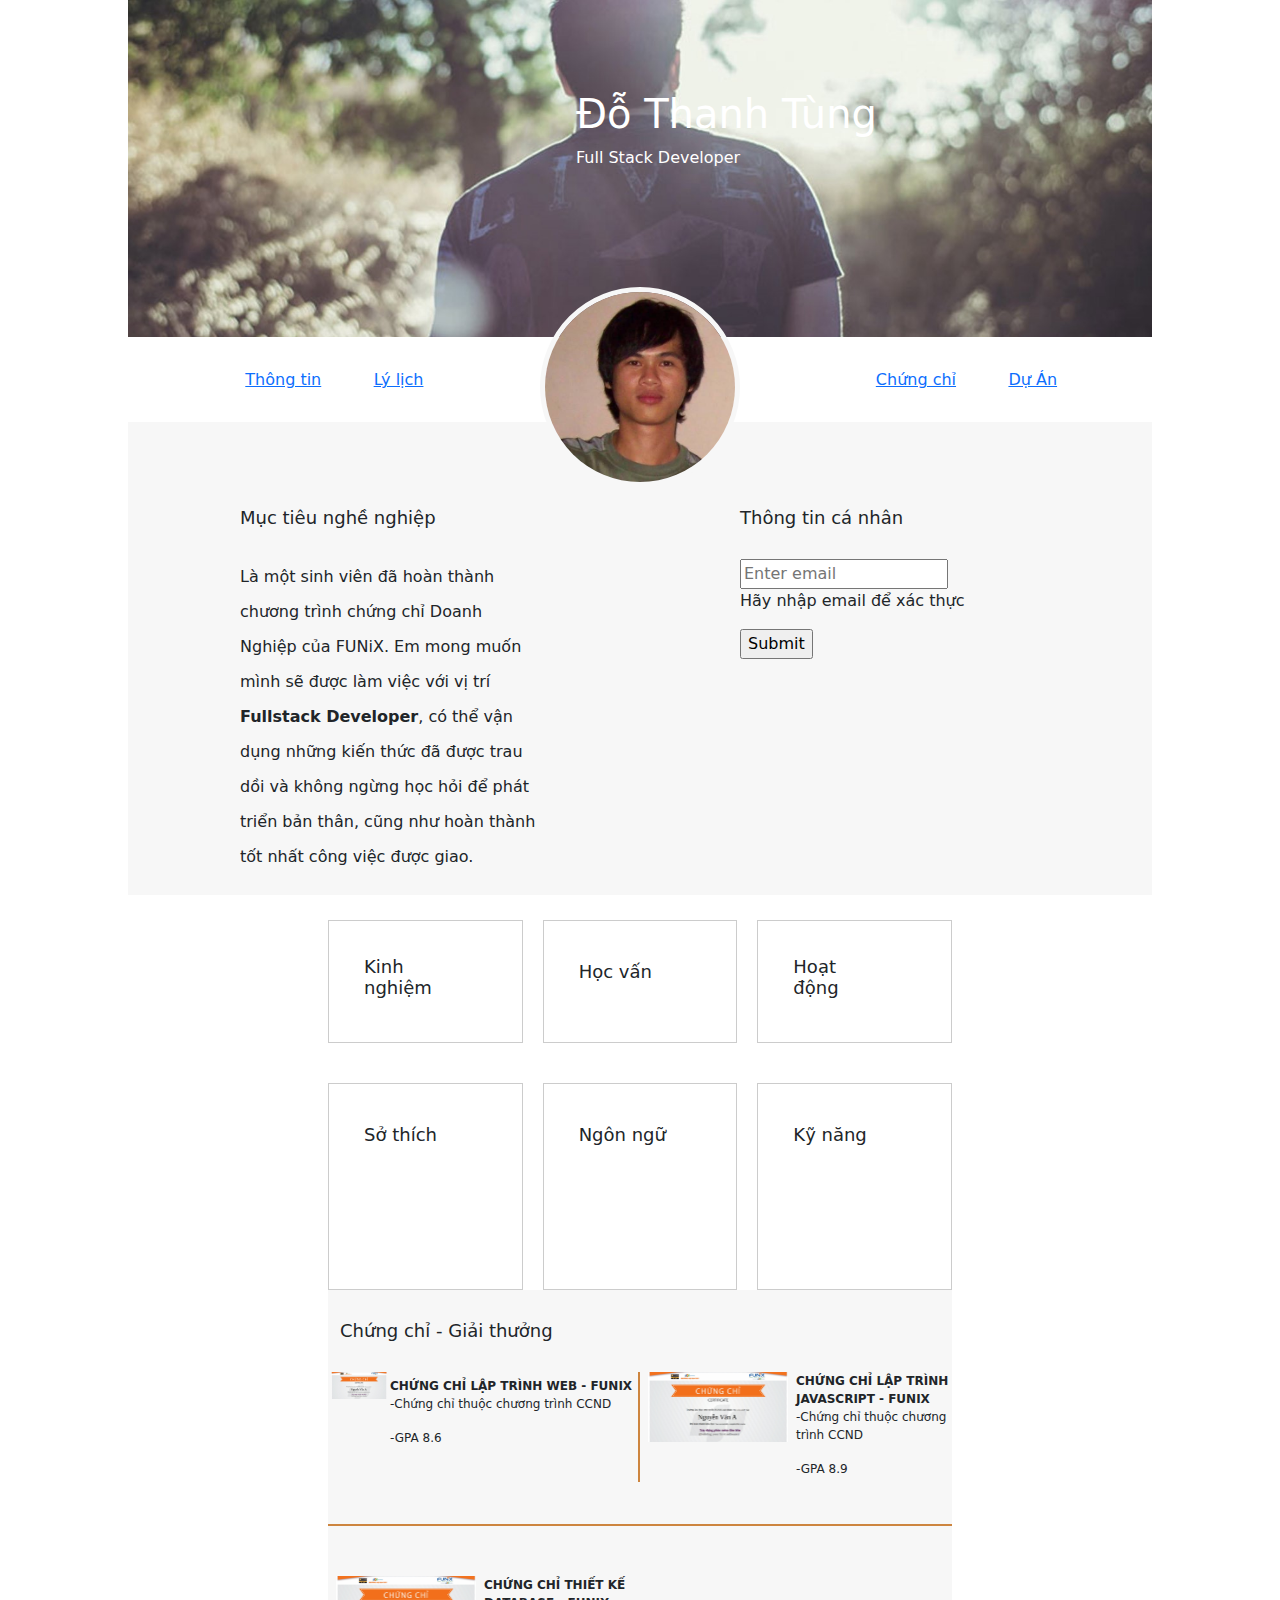
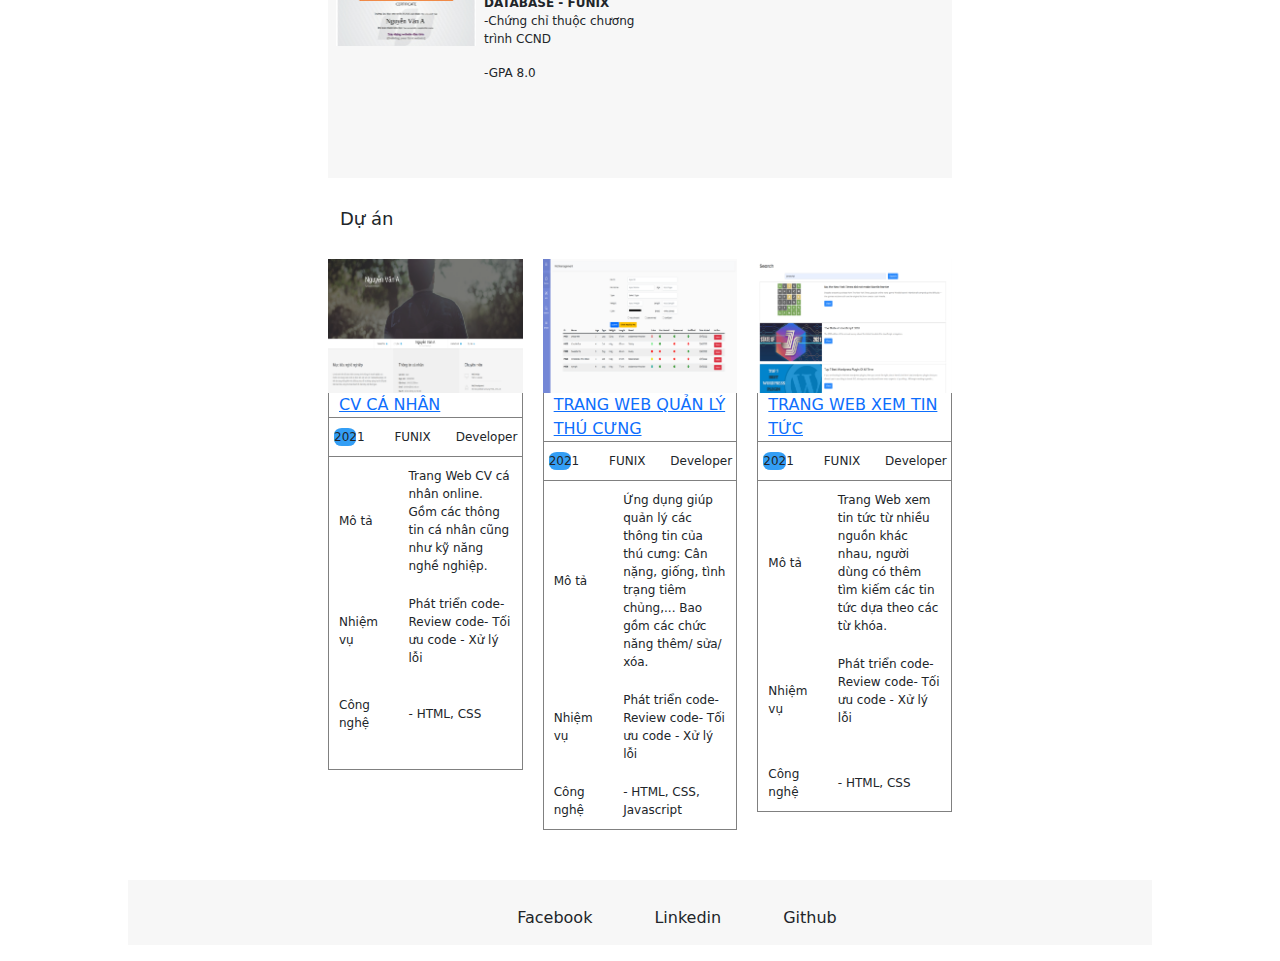
==== index.html @ 3486d6b4 "Add files via upload" ====
<!DOCTYPE html>
<html lang="en">
  <head>
    <meta charset="UTF-8" />
    <meta http-equiv="X-UA-Compatible" content="IE=edge" />
    <meta name="viewport" content="width=device-width, initial-scale=1.0" />
    <link rel="stylesheet" href="./css/laptop.css" />
    <link rel="stylesheet" href="./css/tablet.css" />
    <link rel="stylesheet" href="./css/mobile.css" />
    <link rel="stylesheet" href="./css/font.css" />
    <link
      href="https://cdn.jsdelivr.net/npm/bootstrap@5.3.3/dist/css/bootstrap.min.css"
      rel="stylesheet"
    />
    <script src="https://cdn.jsdelivr.net/npm/bootstrap@5.3.3/dist/js/bootstrap.bundle.min.js"></script>
    <style>
      .hidden {
        display: none;
      }
    </style>
    <title>Assignment 02</title>
  </head>
  <body>
    <div class="mainDiv">
      <div id="banner">
        <img class="bannerImgCls" src="images/banner.jpg" alt="Banner" />
        <div class="bannerInfo">
          <h1>Đỗ Thanh Tùng</h1>
          <span>Full Stack Developer</span>
        </div>
      </div>
      <!-- Nav bar -->
      <section id="nav-bar">
        <nav class="container">
          <a href="#"><i class="icon-user"></i>Thông tin</a>
          <div class="start">
            <a href="#"><i class="icon-doc-text-inv"></i>Lý lịch</a>
          </div>
          <img class="avatar" src="images/myPic.JPG" alt="avarta" />
          <a href="#"><i class="icon-mail-alt"></i>Chứng chỉ</a>
          <a href="#"><i class="icon-star-1"></i>Dự Án</a>
        </nav>
      </section>
      <!-- CV -->
      <section id="about" class="bg-grey">
        <div class="container">
          <div id="target">
            <h1 class="section-title">Mục tiêu nghề nghiệp</h1>
            <p>
              Là một sinh viên đã hoàn thành chương trình chứng chỉ Doanh Nghiệp
              của FUNiX. Em mong muốn mình sẽ được làm việc với vị trí
              <b>Fullstack Developer</b>, có thể vận dụng những kiến thức đã
              được trau dồi và không ngừng học hỏi để phát triển bản thân, cũng
              như hoàn thành tốt nhất công việc được giao.
            </p>
          </div>
          <div id="personal-info">
            <h1 class="section-title">Thông tin cá nhân</h1>
            <div id=" inputEmail">
              <input type="text" placeholder="Enter email" id="emailInp" />
              <p id="labelP">Hãy nhập email để xác thực</p>
              <input type="button" value="Submit" id="submitBtn" />
            </div>
            <div id="displayInfo" class="hidden">
              <ul
                class="mt-40 info"
                style="list-style-type: none; margin-left: -35px"
              >
                <li><span>Giới tính</span> : Nam</li>
                <li><span>Ngày sinh</span> : 24/10/1988</li>
                <li><span>Điện thoại</span> : (+81) 08025515402</li>
                <li><span>Email</span> : tungdtfx30582@funix.edu.vn</li>
                <li>
                  <span>Địa chỉ</span> : Osaka Moriguchishi Kajimachi 1Choume
                </li>
                <li><span>Website</span> : https://abc.tech</li>
              </ul>
              <div style="margin: 30px 0; color: rgb(0, 225, 255)">
                <i class="icon-twitter"></i><i class="icon-facebook"></i
                ><i class="icon-gplus"></i><i class="icon-linkedin"></i>
              </div>
            </div>
          </div>
        </div>
      </section>

      <section id="job-info" style="margin-top: 5px">
        <div class="container-jobInfo">
          <!-- Kinh Nghiệm -->
          <div id="keiken" style="margin-top: 20px">
            <div class="jobInfoTl">
              <div class="jobInfoTl_moji">
                <h1 style="font-size: 18px">Kinh nghiệm</h1>
              </div>
              <div class="jobInfoTl_gazou">
                <i class="ic-toolbox" style="zoom: 250%"></i>
              </div>
            </div>
            <div style="margin: 30px" id="keikenInfo" class="hidden">
              <strong>Công ty Y</strong>
              <div>
                <p style="display: inline">05/2022</p>
                <div id="genzai">Hiện tại</div>
              </div>
              <div class="infoContent">
                - Full Stack Developer<br />
                - Xây dựng , phát triển website dựa trên thiết kế và yêu cầu dã
                có.<br />
                - Phân tích và thiết kế Database, sử dụng các hệ quản trị
                CSDL<br />
              </div>
              <div class="infoContent">
                <strong>Công ty X</strong>
                <p>05/2022 - 04/2022</p>
                <div class="infoContent">
                  Web Designer <br />
                  - Thiết kế Website dự trên yêu cầu của khách hàng.<br />
                  - Sử dụng cá công cụ: Figma, Canva, PTS.
                </div>
              </div>
            </div>
            <div class="btnViewMore hidden" id="keibtnView">
              <button class="btn-warning">
                <svg width="16" height="16" xmlns="http://www.w3.org/2000/svg">
                  <rect
                    width="16"
                    height="16"
                    fill="currentColor"
                    fill-opacity="50%"
                  />
                </svg>
                View More
              </button>
            </div>
          </div>

          <!-- Học Vấn -->
          <div id="gakureki" style="margin-top: 20px">
            <div class="jobInfoTl">
              <div class="jobInfoTl_moji">
                <h1 style="font-size: 18px">Học vấn</h1>
              </div>
              <div class="jobInfoTl_gazou">
                <i class="ic-pencil" style="zoom: 250%"></i>
              </div>
            </div>
            <div style="margin: 30px" id="gakurekiInfo" class="hidden">
              <strong>FUNIX</strong>
              <p>06/2021 - 05/2022</p>
              <div class="infoContent">
                - Tốt nghiệp chứng chỉ doanh nghiệp nhánh Fullstack.<br />
                - GPA 9/10.<br />
              </div>
              <div class="infoContent">
                <strong>Cử nhân- ĐH FPT</strong>
                <p>08/2016 - 07/2019</p>
                <div class="infoContent">
                  - Chuyên ngành kỹ thuật phần mềm.<br />
                  - GPA 3.2/4.
                </div>
              </div>
              <div class="infoContent">
                <strong>Đại học Hà Nội</strong>
                <p>08/2016 - 02/2018</p>
                <div class="infoContent">
                  - Hệ từ xa, Chuyên ngành Ngôn ngữ Nhật.<br />
                  - GPA 2.8/4.
                </div>
              </div>
            </div>
            <div class="btnViewMore hidden" id="gakubtnView">
              <button class="btn-warning">
                <svg width="16" height="16" xmlns="http://www.w3.org/2000/svg">
                  <rect
                    width="16"
                    height="16"
                    fill="currentColor"
                    fill-opacity="50%"
                  />
                </svg>
                View More
              </button>
            </div>
          </div>
          <!-- Hoạt động -->
          <div id="katsudou" style="margin-top: 20px">
            <div class="jobInfoTl">
              <div class="jobInfoTl_moji">
                <h1 style="font-size: 18px">Hoạt động</h1>
              </div>
              <div class="jobInfoTl_gazou">
                <i class="ic-toolbox" style="zoom: 250%"></i>
              </div>
            </div>
            <div style="margin: 30px" id="katsudouInfo" class="hidden">
              <strong>FPT Edu Hackathon 2019</strong>
              <p>03/2019 - 05/2019</p>
              <div class="infoContent">
                - Giải 3 bảng A.<br />
                - Đề tài: Trang web về phân loại rác thải.<br />
              </div>
              <div class="infoContent">
                <strong>Câu lạc bộ Z</strong>
                <p>08/2018 - 08/2019</p>
                <div class="infoContent">- Trưởng ban chuyên môn.<br /></div>
              </div>
              <div class="infoContent">
                <strong>Câu lạc bộ Z</strong>
                <p>08/2016</p>
                <div class="infoContent">
                  - Hỗ trợ tổ chức tuần lễ văn hóa Việt Nam- Nhật Bản.<br />
                </div>
              </div>
            </div>
            <div class="btnViewMore hidden" id="katsubtnView">
              <button class="btn-warning">
                <svg width="16" height="16" xmlns="http://www.w3.org/2000/svg">
                  <rect
                    width="16"
                    height="16"
                    fill="currentColor"
                    fill-opacity="50%"
                  />
                </svg>
                View More
              </button>
            </div>
          </div>
          <!-- Sở thích -->
          <div id="shuumi" style="margin-top: 20px">
            <div class="jobInfoTl">
              <div class="jobInfoTl_moji">
                <h1 style="font-size: 18px">Sở thích</h1>
              </div>
              <div class="jobInfoTl_gazou">
                <i class="ic-telescope" style="zoom: 250%"></i>
              </div>
            </div>
            <div id="shumiInfo" class="hidden">
              <div class="shuumiIcon">
                <i class="ic-megaphone"></i>
                <i class="ic-strategy"></i>
                <i class="ic-hotairballoon"></i>
                <i class="ic-basket"></i>
                <span>Âm nhạc</span>
                <span>Du lịch</span>
                <span>Chơi game</span>
                <span>Nấu ăn</span>
              </div>
              <div id="shuumiIconBT">
                <i class="ic-megaphone col-sm-4"><span>Âm nhạc</span></i>
                <i class="ic-strategy col-sm-4"><span>Du lịch</span></i>
                <i class="ic-hotairballoon col-sm-4"><span>Chơi game</span></i>
                <i class="ic-basket col-sm-4"><span>Nấu ăn</span></i>
              </div>
            </div>
            <div class="btnViewMore hidden" id="shumibtnView">
              <button class="btn-warning">
                <svg width="16" height="16" xmlns="http://www.w3.org/2000/svg">
                  <rect
                    width="16"
                    height="16"
                    fill="currentColor"
                    fill-opacity="50%"
                  />
                </svg>
                View More
              </button>
            </div>
          </div>
          <div id="gengo" style="margin-top: 20px">
            <div class="jobInfoTl">
              <div class="jobInfoTl_moji">
                <h1 style="font-size: 18px">Ngôn ngữ</h1>
              </div>
              <div class="jobInfoTl_gazou">
                <i class="ic-mic" style="zoom: 250%"></i>
              </div>
            </div>
            <div id="gengoInfo" class="hidden">
              <div class="kinouInfo">
                <p style="padding-left: 10px">Tiếng Anh- IELTS7.0</p>
                <div class="detail-Info">
                  <div></div>
                  <div></div>
                  <div style="border-color: gray"></div>
                </div>
              </div>
              <div class="kinouInfo">
                <p style="padding-left: 10px">Tiếng Nhật- JLPT N4</p>
                <div class="detail-Info">
                  <div></div>
                  <div style="border-color: gray"></div>
                  <div style="border-color: gray"></div>
                </div>
              </div>
            </div>
            <div class="btnViewMore hidden" id="gengobtnView">
              <button class="btn-warning">
                <svg width="16" height="16" xmlns="http://www.w3.org/2000/svg">
                  <rect
                    width="16"
                    height="16"
                    fill="currentColor"
                    fill-opacity="50%"
                  />
                </svg>
                View More
              </button>
            </div>
          </div>
          <div id="shugi" style="margin-top: 20px; padding-bottom: 100px">
            <div class="jobInfoTl">
              <div class="jobInfoTl_moji">
                <h1 style="font-size: 18px">Kỹ năng</h1>
              </div>
              <div class="jobInfoTl_gazou">
                <i class="ic-tools-2" style="zoom: 250%"></i>
              </div>
            </div>
            <div id="shugiInfo" class="hidden">
              <div class="kinouInfo">
                <p style="padding-left: 10px">HTML/CSS: Fundametal</p>
                <div class="detail-Info">
                  <div></div>
                  <div style="border-color: gray"></div>
                  <div style="border-color: gray"></div>
                </div>
              </div>
              <div class="kinouInfo">
                <p style="padding-left: 10px">Javascript: Intermediate</p>
                <div class="detail-Info">
                  <div></div>
                  <div></div>
                  <div style="border-color: gray"></div>
                </div>
              </div>
              <div class="kinouInfo">
                <p style="padding-left: 10px">NoteJS: Fundametal</p>
                <div class="detail-Info">
                  <div></div>
                  <div></div>
                  <div style="border-color: gray"></div>
                </div>
              </div>
              <div class="kinouInfo">
                <p style="padding-left: 10px">Bootstrap 5: Fundametal</p>
                <div class="detail-Info">
                  <div></div>
                  <div style="border-color: gray"></div>
                  <div style="border-color: gray"></div>
                </div>
              </div>
            </div>
            <div class="btnViewMore hidden" id="shugibtnView">
              <button class="btn-warning">
                <svg width="16" height="16" xmlns="http://www.w3.org/2000/svg">
                  <rect
                    width="16"
                    height="16"
                    fill="currentColor"
                    fill-opacity="50%"
                  />
                </svg>
                View More
              </button>
            </div>
          </div>
        </div>
      </section>
      <!-- Chứng chỉ- Giải thưởng -->
      <section id="certificate" class="bg-grey">
        <div class="container">
          <h1 class="section-title">Chứng chỉ - Giải thưởng</h1>
          <div></div>
        </div>
        <div class="row" id="cerContainerBT">
          <div class="detailCer col-sm-12">
            <img
              src="images/Cert_DBI.png"
              alt="Cert_DBI"
              width="90%"
              class="imgR"
            />
            <div id="rLine">
              <div class="rLineDetail">
                <strong style="word-wrap: none"
                  >CHỨNG CHỈ LẬP TRÌNH WEB - FUNIX</strong
                >
                <p>-Chứng chỉ thuộc chương trình CCND</p>
                <p>-GPA 8.6</p>
              </div>
            </div>
          </div>
          <div class="detailCer col-sm-12" style="border-right: none">
            <img src="images/Cert_PRF.png" alt="Cert_DBI" width="90%" />
            <div>
              <strong>CHỨNG CHỈ LẬP TRÌNH JAVASCRIPT - FUNIX</strong>
              <p>-Chứng chỉ thuộc chương trình CCND</p>
              <p>-GPA 8.9</p>
            </div>
          </div>
          <div
            class="detailCer col-sm-12"
            style="border-bottom: none; border-right: none"
          >
            <img src="images/Cert_WEB.png" alt="Cert_DBI" width="90%" />
            <div style="border-bottom: none; border-right: none">
              <strong>CHỨNG CHỈ THIẾT KẾ DATABASE - FUNIX</strong>
              <p>-Chứng chỉ thuộc chương trình CCND</p>
              <p>-GPA 8.0</p>
            </div>
          </div>
        </div>
        <div class="cerContainer">
          <div class="detailCer">
            <img
              src="images/Cert_DBI.png"
              alt="Cert_DBI"
              width="90%"
              class="imgR"
            />
            <div id="rLine">
              <div class="rLineDetail">
                <strong style="word-wrap: none"
                  >CHỨNG CHỈ LẬP TRÌNH WEB - FUNIX</strong
                >
                <p>-Chứng chỉ thuộc chương trình CCND</p>
                <p>-GPA 8.6</p>
              </div>
            </div>
          </div>
          <div class="detailCer" style="border-right: none">
            <img src="images/Cert_PRF.png" alt="Cert_DBI" width="90%" />
            <div>
              <strong>CHỨNG CHỈ LẬP TRÌNH JAVASCRIPT - FUNIX</strong>
              <p>-Chứng chỉ thuộc chương trình CCND</p>
              <p>-GPA 8.9</p>
            </div>
          </div>
          <div
            class="detailCer"
            style="border-bottom: none; border-right: none"
          >
            <img src="images/Cert_WEB.png" alt="Cert_DBI" width="90%" />
            <div>
              <strong>CHỨNG CHỈ THIẾT KẾ DATABASE - FUNIX</strong>
              <p>-Chứng chỉ thuộc chương trình CCND</p>
              <p>-GPA 8.0</p>
            </div>
          </div>
        </div>
      </section>
      <!-- Dự án -->
      <section id="project">
        <div class="container">
          <h1 class="section-title">Dự án</h1>
          <div></div>
          <div></div>
        </div>

        <div class="proContainer">
          <!-- <div><img src="images/project_1.png" width="100%" /></div>
          <div><img src="images/project_2.png" width="100%" /></div>
          <div><img src="images/project_3.png" width="100%" /></div> -->
          <div>
            <a href="/digital-cv.html"
              ><img src="images/project_1.png" width="100%"
            /></a>
          </div>
          <div>
            <a href="/digital-cv.html"
              ><img src="images/project_2.png" width="100%"
            /></a>
          </div>
          <div>
            <a href="/digital-cv.html"
              ><img src="images/project_3.png" width="100%"
            /></a>
          </div>
          <div>
            <!-- <div class="proConTitle">CV CÁ NHÂN</div> -->
            <div class="proConTitle">
              <a href="/digital-cv.html">CV CÁ NHÂN</a>
            </div>
            <div class="proContent">
              <div id="shousai">2021</div>
              <div>
                <i class="icon-user-1"></i>
                FUNIX
              </div>
              <div>
                <i class="icon-lamp"></i>
                Developer
              </div>
            </div>
            <table id="cvInfo">
              <tr>
                <td style="width: 70px">Mô tả</td>
                <td>
                  Trang Web CV cá nhân online. Gồm các thông tin cá nhân cũng
                  như kỹ năng nghề nghiệp.
                </td>
              </tr>
              <tr>
                <td>Nhiệm vụ</td>
                <td>Phát triển code- Review code- Tối ưu code - Xử lý lỗi</td>
              </tr>
              <tr>
                <td>Công nghệ<br />&nbsp</td>
                <td>
                  &nbsp&nbsp&nbsp<br />
                  - HTML, CSS<br />&nbsp&nbsp&nbsp<br />&nbsp&nbsp&nbsp
                </td>
              </tr>
            </table>
          </div>
          <div>
            <!-- <div class="proConTitle">TRANG WEB QUẢN LÝ THÚ CƯNG</div> -->
            <div class="proConTitle">
              <a href="/digital-cv.html">TRANG WEB QUẢN LÝ THÚ CƯNG</a>
            </div>
            <div class="proContent">
              <div id="shousai">2021</div>
              <div>
                <i class="icon-user-1"></i>
                FUNIX
              </div>
              <div>
                <i class="icon-lamp"></i>
                Developer
              </div>
            </div>
            <table id="cvInfo">
              <tr>
                <td style="width: 70px">Mô tả</td>
                <td>
                  Ứng dụng giúp quản lý các thông tin của thú cưng: Cân nặng,
                  giống, tình trạng tiêm chủng,... Bao gồm các chức năng thêm/
                  sửa/ xóa.
                </td>
              </tr>
              <tr>
                <td>Nhiệm vụ</td>
                <td>Phát triển code- Review code- Tối ưu code - Xử lý lỗi</td>
              </tr>
              <tr>
                <td>Công nghệ</td>
                <td>- HTML, CSS, Javascript</td>
              </tr>
            </table>
          </div>
          <div>
            <!-- <div class="proConTitle">TRANG WEB XEM TIN TỨC</div> -->
            <div class="proConTitle">
              <a href="/digital-cv.html">TRANG WEB XEM TIN TỨC</a>
            </div>
            <div class="proContent">
              <div id="shousai">2021</div>
              <div>
                <i class="icon-user-1"></i>
                FUNIX
              </div>
              <div>
                <i class="icon-lamp"></i>
                Developer
              </div>
            </div>
            <table id="cvInfo">
              <tr>
                <td style="width: 70px">Mô tả</td>
                <td>
                  Trang Web xem tin tức từ nhiều nguồn khác nhau, người dùng có
                  thêm tìm kiếm các tin tức dựa theo các từ khóa.
                </td>
              </tr>
              <tr>
                <td>Nhiệm vụ</td>
                <td>
                  Phát triển code- Review code- Tối ưu code - Xử lý lỗi<br />&nbsp&nbsp&nbsp
                </td>
              </tr>
              <tr>
                <td>Công nghệ</td>
                <td>- HTML, CSS</td>
              </tr>
            </table>
          </div>
        </div>
      </section>
      <!-- Footer -->
      <section id="footer" class="bg-grey">
        <div class="container">
          <ul>
            <li><i class="icon-facebook-circled"></i>Facebook</li>
            <li><i class="icon-linkedin-circled"></i>Linkedin</li>
            <li><i class="icon-github-circled"></i>Github</li>
          </ul>
        </div>
      </section>
    </div>
    <script src="js/myScript.js"></script>
  </body>
</html>
---- css/laptop.css ----
@media only screen and (min-width: 992px) {
  * {
    margin: 0px;
  }
  .mainDiv {
    margin-left: auto;
    margin-right: auto;
    width: 80%;
  }
  .bg-grey {
    background: #f7f7f7;
  }
  /* Nav bar */
  #nav-bar .container {
    display: flex;
    align-content: center;
    justify-content: center;
    gap: 30px;
    position: relative;
    padding: 30px 10px;
    line-height: 25px;
  }
  .start {
    padding-right: 400px;
  }
  .avatar {
    display: "";
    width: 200px;
    height: 200px;
    border: 5px solid #f7f7f7;
    border-radius: 50%;
    position: absolute;
    margin: 10px;
    top: -60px;
  }
  /* Banner */
  .bannerImgCls {
    position: relative;
    display: block;
    margin-left: auto;
    margin-right: auto;
    width: 100%;
  }
  .bannerInfo {
    position: absolute;
    top: 10%;
    left: 45%;
    color: white;
  }
  /* CV */
  #about .container {
    display: grid;
    grid-template-columns: 50% 50%;
  }
  #target,
  #personal-info {
    margin: 5px 100px;
    padding-top: 50px;
  }
  .section-title {
    margin: 30px 0;
    font-size: 18px;
  }
  #target > p {
    line-height: 35px;
    text-wrap: auto;
  }
  #personal-info > ul > li > span {
    font-weight: bold;
  }
  #personal-info > ul > li {
    margin-bottom: 5px;
  }
  #job-info,
  #certificate,
  #project {
    margin: 0 200px;
  }
  /* job-info */
  .container-jobInfo {
    display: grid;
    grid-template-columns: repeat(3, 1fr);
    gap: 20px;
    justify-content: center;
  }
  .container-jobInfo > div {
    height: auto;
    border: 0.1px solid rgb(204, 204, 204);
    padding: 5px;
  }
  #genzai {
    display: inline-block;
    background-color: rgb(51, 158, 245);
    border-radius: 15%;
    margin-left: 20px;
    padding: 0 5px;
    border-color: white;
  }
  /* Học Vấn */
  .jobInfoTl {
    margin: 30px;
    display: grid;
    grid-template-columns: 75% 25%;
    align-items: center;
  }

  /* Tung-DT */
  .btn-warning {
    border-radius: 35px;
    border: none;
    padding: 5px;
    background-color: yellow;
    /* margin-bottom: 35px; */
  }
  #keiken,
  #gakureki,
  #katsudou,
  #shuumi,
  #gengo,
  #shugi {
    position: relative;
  }
  /* Kinh nghiệm */
  #keiken .btnViewMore,
  #gakureki .btnViewMore,
  #katsudou .btnViewMore,
  #shuumi .btnViewMore,
  #gengo .btnViewMore,
  #shugi .btnViewMore {
    position: absolute;
    top: 80px;
    left: 50px;
  }
  #keiken .btnViewLess,
  #gakureki .btnViewLess,
  #katsudou .btnViewLess,
  #shuumi .btnViewLess,
  #gengo .btnViewLess,
  #shugi .btnViewLess {
    position: absolute;
    top: 80px;
    left: 150px;
  }

  /* Học tập */
  /* #gakureki .btnViewMore {
    position: absolute;
    top: 80px;
    left: 50px;
  }
  #gakureki .btnViewLess {
    position: absolute;
    top: 80px;
    left: 150px;
  } */
  /* Hoạt động */
  /* #katsudou .btnViewMore {
    position: absolute;
    top: 80px;
    left: 50px;
  }
  #katsudou .btnViewLess {
    position: absolute;
    top: 80px;
    left: 150px;
  } */
  /* Sở thích */
  /* #shuumi .btnViewMore {
    position: absolute;
    top: 80px;
    left: 50px;
  }
  #shuumi .btnViewLess {
    position: absolute;
    top: 80px;
    left: 150px;
  } */
  /* Tung-DT */
  .infoContent {
    margin: 10px 0px;
    line-height: 30px;
  }
  /* Sở thích*/
  #shuumiIconBT {
    display: none;
  }
  .shuumiIcon {
    display: grid;
    grid-template-columns: repeat(4, 1fr);
    grid-template-rows: auto auto;
    text-align: center;
    gap: 10px;
    margin: 0 10px;
  }
  .shuumiIcon > i {
    border: 1px solid rgb(10, 172, 194);
    border-radius: 50%;
    padding: 20px;
    font-size: 20px;
  }
  .shuumiIcon > span {
    font-size: 12px;
  }
  .kinouInfo {
    margin: 5px 15px;
  }
  .detail-Info {
    display: grid;
    grid-template-columns: 25% 25% 25%;
  }
  .detail-Info div {
    border: 1px solid rgb(12, 130, 209);
    margin: 20px 5px;
  }
  /* Chứng chỉ- Giải thưởng */
  #cerContainerBT {
    display: none;
  }
  #certificate .container,
  .cerContainer {
    display: grid;
    grid-template-columns: repeat(2, 1fr);
    justify-content: center;
  }
  .detailCer {
    display: grid;

    grid-template-columns: repeat(2, 1fr);
    justify-items: center;

    margin-bottom: 50px;
    padding-bottom: 30px;
    border-bottom: 2px solid peru;
  }
  .detailCer > div {
    font-size: 12px;
  }
  #rLine::before {
    height: 110px;
    display: inline-block;
    width: 250px;
    border-right: 2px solid peru;
    content: "";
    position: relative;
  }
  .rLineDetail {
    margin-top: -110px;
    position: absolute;
  }
  /* Dự án */
  #project {
    margin-bottom: 50px;
  }
  #project .container,
  .proContainer {
    display: grid;

    grid-template-columns: repeat(3, 1fr);
    grid-template-rows: auto auto;
    justify-content: center;
    column-gap: 20px;
  }
  table,
  th,
  td {
    padding: 10px;
    text-align: left;
    border-bottom: 1px solid gray;
  }
  table {
    width: 100%;
    border-collapse: collapse;
    font-size: 12px;
    border-left: 1px solid gray;
    border-right: 1px solid gray;
  }
  #shousai {
    background-color: rgb(51, 158, 245);
    border-radius: 35%;
    text-align: center;
    border-color: white;
    margin: 5px;
    font-size: 12px;
    width: 50%;
  }
  .proConTitle {
    padding-left: 10px;
    border-left: 1px solid gray;
    border-right: 1px solid gray;
  }
  .proContent {
    display: grid;
    grid-template-columns: auto auto auto;
    border: 1px solid gray;
    height: 40px;
    align-items: center;
    font-size: 12px;
  }
  /* Footer */
  #footer .container > ul {
    display: grid;
    grid-template-columns: auto auto auto;
    justify-content: center;
  }
  #footer .container > ul > li {
    margin: 10px;
    list-style-type: none;
  }
  #footer .container > ul > li > i {
    color: rgb(0, 238, 255);
    font-size: 30px;
  }
}
---- css/tablet.css ----
* {
  margin: 0px;
}
@media screen and (max-width: 992px) {
  .mainDiv {
    margin-left: auto;
    margin-right: auto;
    width: 80%;
  }
  .bg-grey {
    background: #f7f7f7;
  }
  /* Nav bar */
  #nav-bar .container {
    display: flex;
    align-content: center;
    justify-content: center;
    gap: 50px;
    position: relative;
    padding: 30px 10px;
    line-height: 25px;
  }
  .avatar {
    display: none;
  }
  /* Banner */
  .bannerImgCls {
    position: relative;
    display: block;
    margin-left: auto;
    margin-right: auto;
    width: 100%;
  }
  .bannerInfo {
    position: absolute;
    top: 8%;
    left: 38%;
    color: white;
  }
  /* CV */
  #about .container {
    display: grid;
    grid-template-columns: 50% 50%;
  }
  #target,
  #personal-info {
    margin: 10px;
    padding-top: 10px;
  }
  .section-title {
    margin: 30px 0;
    font-size: 18px;
  }
  #target > p {
    line-height: 30px;
    text-wrap: auto;
  }
  #personal-info > ul > li > span {
    font-weight: bold;
  }
  #personal-info > ul > li {
    margin-bottom: 5px;
  }
  #job-info,
  #certificate,
  #project {
    margin: 0 50px;
  }
  /* job-info */
  .container-jobInfo {
    display: grid;
    grid-template-columns: 50% 50%;
    gap: 5px;
    justify-content: center;
    /* grid-auto-columns: min-content; */
  }
  .container-jobInfo > div {
    height: auto;
    border: 0.1px solid rgb(204, 204, 204);
  }
  #genzai {
    display: inline-block;
    background-color: rgb(51, 158, 245);
    border-radius: 15%;
    margin-left: 20px;
    padding: 0 5px;
    border-color: white;
  }
  /* Học Vấn */
  .jobInfoTl {
    margin: 30px;
    display: grid;
    grid-template-columns: 75% 25%;
    align-items: center;
  }
  /* Tung-DT */
  .btn-warning {
    border-radius: 35px;
    border: none;
    padding: 5px;
    background-color: yellow;
    /* margin-bottom: 35px; */
  }
  #keiken,
  #gakureki,
  #katsudou,
  #shuumi,
  #gengo,
  #shugi {
    position: relative;
  }
  /* Kinh nghiệm */
  #keiken .btnViewMore,
  #gakureki .btnViewMore,
  #katsudou .btnViewMore,
  #shuumi .btnViewMore,
  #gengo .btnViewMore,
  #shugi .btnViewMore {
    position: absolute;
    top: 80px;
    left: 50px;
  }
  #keiken .btnViewLess,
  #gakureki .btnViewLess,
  #katsudou .btnViewLess,
  #shuumi .btnViewLess,
  #gengo .btnViewLess,
  #shugi .btnViewLess {
    position: absolute;
    top: 80px;
    left: 150px;
  }

  /* Học tập */
  /* #gakureki .btnViewMore {
  position: absolute;
  top: 80px;
  left: 50px;
}
#gakureki .btnViewLess {
  position: absolute;
  top: 80px;
  left: 150px;
} */
  /* Hoạt động */
  /* #katsudou .btnViewMore {
  position: absolute;
  top: 80px;
  left: 50px;
}
#katsudou .btnViewLess {
  position: absolute;
  top: 80px;
  left: 150px;
} */
  /* Sở thích */
  /* #shuumi .btnViewMore {
  position: absolute;
  top: 80px;
  left: 50px;
}
#shuumi .btnViewLess {
  position: absolute;
  top: 80px;
  left: 150px;
} */
  /* Tung-DT */
  .infoContent {
    margin: 10px 0px;
    line-height: 30px;
  }
  /* Sở thích*/
  .shuumiIcon {
    display: none;
  }
  #shuumiIconBT {
    display: grid;
    grid-template-columns: repeat(3, 1fr);
    grid-template-rows: auto auto auto auto;
    text-align: center;
    /* column-gap: 10px; */
    row-gap: 50px;
    margin: 10px;
  }
  #shuumiIconBT > i {
    border: 1px solid rgb(10, 172, 194);
    border-radius: 50%;
    padding: 20px;
    padding-right: 45px;
    font-size: 20px;
    position: relative;
  }
  #shuumiIconBT i > span {
    position: absolute;
    top: 80px;
    left: 5px;
    font-size: 14px;
  }
  .kinouInfo {
    margin: 5px 15px;
  }
  .detail-Info {
    display: grid;
    grid-template-columns: 25% 25% 25%;
  }
  .detail-Info div {
    border: 1px solid rgb(12, 130, 209);
    margin: 20px 5px;
  }
  /* Chứng chỉ- Giải thưởng */
  #cerContainerBT {
    display: none;
  }
  #certificate .container,
  .cerContainer {
    display: grid;
    grid-template-columns: repeat(2, 1fr);
    justify-content: center;
  }
  .detailCer p {
    padding: 2px 0;
    margin: 2px 0;
  }
  .detailCer > div {
    font-size: 12px;
    margin-top: 15px;
  }
  .detailCer {
    margin: 0 0 50px 15px;
    padding-bottom: 30px;
    height: 220px;
    display: inline-block;
    width: 250px;
    position: relative;
  }
  #rLine::before {
    top: 0px;
    right: -8%;
    height: 180px;
    border-right: 1px solid peru;
    content: "";
    position: absolute;
    /* margin: 0 100%; */
  }
  #rLine::after {
    top: 100%;
    width: 210%;
    border-bottom: 1px solid peru;
    content: "";
    position: absolute;
  }
  /* Dự án */
  #project {
    margin-bottom: 50px;
  }
  #project .container,
  .proContainer {
    display: grid;

    grid-template-columns: repeat(3, 1fr);
    grid-template-rows: auto auto;
    justify-content: center;
    column-gap: 20px;
  }
  table,
  th,
  td {
    padding: 5px;
    text-align: left;
    border-bottom: 1px solid gray;
  }
  table {
    width: 100%;
    border-collapse: collapse;
    font-size: 10px;
    border-left: 1px solid gray;
    border-right: 1px solid gray;
  }
  #shousai {
    background-color: rgb(51, 158, 245);
    border-radius: 10px;
    text-align: center;
    border-color: white;
    margin: 5px;
    font-size: 10px;
    width: 50%;
  }
  .proConTitle {
    padding-left: 10px;
    border-left: 1px solid gray;
    border-right: 1px solid gray;
    font-size: 14px;
  }
  .proContent {
    display: grid;
    /* grid-template-columns: auto auto auto; */
    border: 1px solid gray;
    height: 40px;
    align-items: center;
    font-size: 12px;
  }
  .proContent div:nth-child(1) {
    grid-column: 1;
    grid-row: 1 / span 2;
  }
  .proContent div:nth-child(2) {
    grid-column: 2;
    grid-row: 1;
  }
  .proContent div:nth-child(3) {
    grid-column: 2;
    grid-row: 2;
  }
  /* Footer */
  #footer .container > ul {
    display: grid;
    grid-template-columns: auto auto auto;
    justify-content: center;
  }
  #footer .container > ul > li {
    margin: 10px;
    list-style-type: none;
  }
  #footer .container > ul > li > i {
    color: rgb(0, 238, 255);
    font-size: 30px;
  }
}
---- css/mobile.css ----
* {
  margin: 0px;
}
@media screen and (max-width: 600px) {
  .mainDiv {
    margin-left: auto;
    margin-right: auto;
    width: 80%;
  }
  .bg-grey {
    background: #f7f7f7;
  }
  /* Nav bar */
  #nav-bar .container {
    display: flex;
    flex-direction: column;
    gap: 5px;
    position: relative;
    margin: 5px 15px;
    padding: 5px 0;
  }
  .avatar {
    display: none;
  }
  /* Banner */
  .bannerImgCls {
    position: relative;
    display: block;
    margin-left: auto;
    margin-right: auto;
    width: 100%;
  }
  .bannerInfo {
    position: absolute;
    top: 5%;
    left: 38%;
    color: white;
    font-size: 10px;
  }
  .bannerInfo h1 {
    font-size: 20px;
  }
  /* CV */
  #about .container {
    display: grid;
    grid-template-columns: 100%;
  }
  #target,
  #personal-info {
    margin: 5px;
    padding-top: 20px;
  }
  .section-title {
    margin: 30px 0;
    font-size: 18px;
  }
  #target > p {
    line-height: 35px;
    text-wrap: auto;
  }
  #personal-info > ul > li > span {
    font-weight: bold;
  }
  #personal-info > ul > li {
    margin-bottom: 5px;
  }
  #job-info,
  #certificate,
  #project {
    margin: 0 30px;
  }
  /* job-info */
  .container-jobInfo {
    display: grid;
    grid-template-columns: repeat(1, 1fr);
    gap: 20px;
    justify-content: center;
  }
  .container-jobInfo > div {
    height: auto;
    border: 0.1px solid rgb(204, 204, 204);
  }
  #genzai {
    display: inline-block;
    background-color: rgb(51, 158, 245);
    border-radius: 15%;
    margin-left: 20px;
    padding: 0 5px;
    border-color: white;
  }
  /* Học Vấn */
  .jobInfoTl {
    margin: 30px;
    display: grid;
    grid-template-columns: 75% 25%;
    align-items: center;
  }
  /* Tung-DT */
  .btn-warning {
    border-radius: 35px;
    border: none;
    padding: 5px;
    background-color: yellow;
    /* margin-bottom: 35px; */
  }
  #keiken,
  #gakureki,
  #katsudou,
  #shuumi,
  #gengo,
  #shugi {
    position: relative;
  }
  /* Kinh nghiệm */
  #keiken .btnViewMore,
  #gakureki .btnViewMore,
  #katsudou .btnViewMore,
  #shuumi .btnViewMore,
  #gengo .btnViewMore,
  #shugi .btnViewMore {
    position: absolute;
    top: 80px;
    left: 50px;
  }
  #keiken .btnViewLess,
  #gakureki .btnViewLess,
  #katsudou .btnViewLess,
  #shuumi .btnViewLess,
  #gengo .btnViewLess,
  #shugi .btnViewLess {
    position: absolute;
    top: 80px;
    left: 150px;
  }

  /* Học tập */
  /* #gakureki .btnViewMore {
    position: absolute;
    top: 80px;
    left: 50px;
  }
  #gakureki .btnViewLess {
    position: absolute;
    top: 80px;
    left: 150px;
  } */
  /* Hoạt động */
  /* #katsudou .btnViewMore {
    position: absolute;
    top: 80px;
    left: 50px;
  }
  #katsudou .btnViewLess {
    position: absolute;
    top: 80px;
    left: 150px;
  } */
  /* Sở thích */
  /* #shuumi .btnViewMore {
    position: absolute;
    top: 80px;
    left: 50px;
  }
  #shuumi .btnViewLess {
    position: absolute;
    top: 80px;
    left: 150px;
  } */
  /* Tung-DT */
  .infoContent {
    margin: 10px 0px;
    line-height: 30px;
  }
  .shuumiIcon {
    display: none;
  }
  #shuumiIconBT {
    display: grid;
    grid-template-columns: repeat(3, 1fr);
    grid-template-rows: auto auto auto auto;
    text-align: center;
    column-gap: 30px;
    row-gap: 50px;
    margin: 10px 30px;
  }
  #shuumiIconBT > i {
    border: 1px solid rgb(10, 172, 194);
    border-radius: 50%;
    padding: 10px;
    font-size: 20px;
    position: relative;
  }
  #shuumiIconBT i > span {
    position: absolute;
    top: 50px;
    left: 5px;
    font-size: 14px;
  }
  .kinouInfo {
    margin: 5px 15px;
  }
  .detail-Info {
    display: grid;
    grid-template-columns: 25% 25% 25%;
  }
  .detail-Info div {
    border: 1px solid rgb(12, 130, 209);
    margin: 20px 5px;
  }
  /* Chứng chỉ- Giải thưởng */
  #rLine::before {
    border-right: none;
  }
  #rLine::after {
    border-bottom: none;
  }
  .cerContainer {
    display: none;
  }
  #cerContainerBT {
    display: block;
  }
  .detailCer > div {
    width: 90%;
    border-bottom: 2px solid peru;
  }
  /* Dự án */
  #project {
    margin-bottom: 50px;
  }
  #project .container,
  .proContainer {
    display: grid;

    grid-template-columns: repeat(1, 1fr);
    grid-template-rows: auto auto;
    justify-content: center;
    column-gap: 20px;
  }
  table,
  th,
  td {
    padding: 10px;
    text-align: left;
    border-bottom: 1px solid gray;
  }
  table {
    width: 100%;
    border-collapse: collapse;
    font-size: 12px;
    border-left: 1px solid gray;
    border-right: 1px solid gray;
  }
  #shousai {
    background-color: rgb(51, 158, 245);
    border-radius: 15px;
    text-align: center;
    border-color: white;
    margin: 5px;
    font-size: 12px;
    width: 50%;
  }
  .proConTitle {
    padding-left: 10px;
    border-left: 1px solid gray;
    border-right: 1px solid gray;
  }
  .proContent {
    display: grid;
    grid-template-columns: auto auto auto;
    border: 1px solid gray;
    height: 40px;
    align-items: center;
    font-size: 12px;
  }
  /* Footer */
  #footer .container > ul {
    display: grid;
    grid-template-columns: auto auto auto;
    justify-content: center;
  }
  #footer .container > ul > li {
    margin: 10px;
    list-style-type: none;
  }
  #footer .container > ul > li > i {
    color: rgb(0, 238, 255);
    font-size: 30px;
  }
}
---- css/font.css ----
@font-face {
	font-family: 'open_sanslight';
	src: url('../fonts/OpenSans-Light-webfont.eot');
	src: url('../fonts/OpenSans-Light-webfont.eot#iefix') format('embedded-opentype'),
		url('../fonts/OpenSans-Light-webfont.woff') format('woff'),
		url('../fonts/OpenSans-Light-webfont.ttf') format('truetype'),
		url('../fonts/OpenSans-Light-webfont.svg#open_sanslight') format('svg');
	font-weight: normal;
	font-style: normal;

}

@font-face {
	font-family: 'open_sansitalic';
	src: url('../fonts/OpenSans-Italic-webfont.eot');
	src: url('../fonts/OpenSans-Italic-webfont.eot#iefix') format('embedded-opentype'),
		url('../fonts/OpenSans-Italic-webfont.woff') format('woff'),
		url('../fonts/OpenSans-Italic-webfont.ttf') format('truetype'),
		url('../fonts/OpenSans-Italic-webfont.svg#open_sansitalic') format('svg');
	font-weight: normal;
	font-style: normal;

}

@font-face {
	font-family: 'open_sanssemibold';
	src: url('../fonts/OpenSans-Semibold-webfont.eot');
	src: url('../fonts/OpenSans-Semibold-webfont.eot#iefix') format('embedded-opentype'),
		url('../fonts/OpenSans-Semibold-webfont.woff') format('woff'),
		url('../fonts/OpenSans-Semibold-webfont.ttf') format('truetype'),
		url('../fonts/OpenSans-Semibold-webfont.svg#open_sanssemibold') format('svg');
	font-weight: normal;
	font-style: normal;

}


@font-face {
	font-family: 'open_sanslight_italic';
	src: url('../fonts/OpenSans-LightItalic-webfont.eot');
	src: url('../fonts/OpenSans-LightItalic-webfont.eot#iefix') format('embedded-opentype'),
		url('../fonts/OpenSans-LightItalic-webfont.woff') format('woff'),
		url('../fonts/OpenSans-LightItalic-webfont.ttf') format('truetype'),
		url('../fonts/OpenSans-LightItalic-webfont.svg#open_sanslight_italic') format('svg');
	font-weight: normal;
	font-style: normal;

}

@font-face {
	font-family: 'open_sansregular';
	src: url('../fonts/OpenSans-Regular-webfont.eot');
	src: url('../fonts/OpenSans-Regular-webfont.eot#iefix') format('embedded-opentype'),
		url('../fonts/OpenSans-Regular-webfont.woff') format('woff'),
		url('../fonts/OpenSans-Regular-webfont.ttf') format('truetype'),
		url('../fonts/OpenSans-Regular-webfont.svg#open_sansregular') format('svg');
	font-weight: normal;
	font-style: normal;

}


@font-face {
	font-family: 'fontello';
	src: url('../fonts/fontello.eot');
	src: url('../fonts/fontello.eot#iefix') format('embedded-opentype'),
		url('../fonts/fontello.woff') format('woff'),
		url('../fonts/fontello.ttf') format('truetype'),
		url('../fonts/fontello.svg#fontello') format('svg');
	font-weight: normal;
	font-style: normal;
}

[class^="icon-"]:before,
[class*=" icon-"]:before {
	font-family: "fontello";
	font-style: normal;
	font-weight: normal;
	speak: none;

	display: inline-block;
	text-decoration: inherit;
	width: 1em;
	margin-right: .2em;
	text-align: center;
	/* opacity: .8; */

	/* For safety - reset parent styles, that can break glyph codes*/
	font-variant: normal;
	text-transform: none;

	/* fix buttons height, for twitter bootstrap */
	line-height: 1em;

	/* Animation center compensation - margins should be symmetric */
	/* remove if not needed */
	margin-left: .2em;

	/* you can be more comfortable with increased icons size */
	/* font-size: 120%; */

	/* Font smoothing. That was taken from TWBS */
	-webkit-font-smoothing: antialiased;
	-moz-osx-font-smoothing: grayscale;

	/* Uncomment for 3D effect */
	/* text-shadow: 1px 1px 1px rgba(127, 127, 127, 0.3); */
}

.icon-emo-happy:before {
	content: '\e800';
}

/* '' */
.icon-emo-wink:before {
	content: '\e801';
}

/* '' */
.icon-emo-wink2:before {
	content: '\e802';
}

/* '' */
.icon-emo-unhappy:before {
	content: '\e803';
}

/* '' */
.icon-emo-sleep:before {
	content: '\e804';
}

/* '' */
.icon-emo-thumbsup:before {
	content: '\e805';
}

/* '' */
.icon-emo-devil:before {
	content: '\e806';
}

/* '' */
.icon-emo-surprised:before {
	content: '\e807';
}

/* '' */
.icon-emo-tongue:before {
	content: '\e808';
}

/* '' */
.icon-emo-coffee:before {
	content: '\e809';
}

/* '' */
.icon-emo-sunglasses:before {
	content: '\e80a';
}

/* '' */
.icon-emo-displeased:before {
	content: '\e80b';
}

/* '' */
.icon-emo-beer:before {
	content: '\e80c';
}

/* '' */
.icon-emo-grin:before {
	content: '\e80d';
}

/* '' */
.icon-emo-angry:before {
	content: '\e80e';
}

/* '' */
.icon-emo-saint:before {
	content: '\e80f';
}

/* '' */
.icon-emo-cry:before {
	content: '\e810';
}

/* '' */
.icon-emo-shoot:before {
	content: '\e811';
}

/* '' */
.icon-emo-squint:before {
	content: '\e812';
}

/* '' */
.icon-emo-laugh:before {
	content: '\e813';
}

/* '' */
.icon-spin1:before {
	content: '\e814';
}

/* '' */
.icon-spin2:before {
	content: '\e815';
}

/* '' */
.icon-spin3:before {
	content: '\e816';
}

/* '' */
.icon-spin4:before {
	content: '\e817';
}

/* '' */
.icon-spin5:before {
	content: '\e818';
}

/* '' */
.icon-spin6:before {
	content: '\e819';
}

/* '' */
.icon-firefox:before {
	content: '\e81a';
}

/* '' */
.icon-chrome:before {
	content: '\e81b';
}

/* '' */
.icon-opera:before {
	content: '\e81c';
}

/* '' */
.icon-ie:before {
	content: '\e81d';
}

/* '' */
.icon-crown:before {
	content: '\e81e';
}

/* '' */
.icon-crown-plus:before {
	content: '\e81f';
}

/* '' */
.icon-crown-minus:before {
	content: '\e820';
}

/* '' */
.icon-marquee:before {
	content: '\e821';
}

/* '' */
.icon-glass:before {
	content: '\e822';
}

/* '' */
.icon-music:before {
	content: '\e823';
}

/* '' */
.icon-search:before {
	content: '\e824';
}

/* '' */
.icon-mail:before {
	content: '\e825';
}

/* '' */
.icon-mail-alt:before {
	content: '\e826';
}

/* '' */
.icon-mail-squared:before {
	content: '\e827';
}

/* '' */
.icon-heart:before {
	content: '\e828';
}

/* '' */
.icon-heart-empty:before {
	content: '\e829';
}

/* '' */
.icon-star-1:before {
	content: '\e82a';
}

/* '' */
.icon-star-empty-1:before {
	content: '\e82b';
}

/* '' */
.icon-star-half:before {
	content: '\e82c';
}

/* '' */
.icon-star-half-alt:before {
	content: '\e82d';
}

/* '' */
.icon-user:before {
	content: '\e82e';
}

/* '' */
.icon-user-plus:before {
	content: '\e82f';
}

/* '' */
.icon-user-times:before {
	content: '\e830';
}

/* '' */
.icon-users:before {
	content: '\e831';
}

/* '' */
.icon-male:before {
	content: '\e832';
}

/* '' */
.icon-female:before {
	content: '\e833';
}

/* '' */
.icon-child:before {
	content: '\e834';
}

/* '' */
.icon-user-secret:before {
	content: '\e835';
}

/* '' */
.icon-video:before {
	content: '\e836';
}

/* '' */
.icon-videocam:before {
	content: '\e837';
}

/* '' */
.icon-picture:before {
	content: '\e838';
}

/* '' */
.icon-camera:before {
	content: '\e839';
}

/* '' */
.icon-camera-alt:before {
	content: '\e83a';
}

/* '' */
.icon-th-large:before {
	content: '\e83b';
}

/* '' */
.icon-th:before {
	content: '\e83c';
}

/* '' */
.icon-th-list:before {
	content: '\e83d';
}

/* '' */
.icon-ok:before {
	content: '\e83e';
}

/* '' */
.icon-ok-circled:before {
	content: '\e83f';
}

/* '' */
.icon-ok-circled2:before {
	content: '\e840';
}

/* '' */
.icon-ok-squared:before {
	content: '\e841';
}

/* '' */
.icon-cancel:before {
	content: '\e842';
}

/* '' */
.icon-cancel-circled:before {
	content: '\e843';
}

/* '' */
.icon-cancel-circled2:before {
	content: '\e844';
}

/* '' */
.icon-plus:before {
	content: '\e845';
}

/* '' */
.icon-plus-circled:before {
	content: '\e846';
}

/* '' */
.icon-plus-squared:before {
	content: '\e847';
}

/* '' */
.icon-plus-squared-alt:before {
	content: '\e848';
}

/* '' */
.icon-minus:before {
	content: '\e849';
}

/* '' */
.icon-minus-circled:before {
	content: '\e84a';
}

/* '' */
.icon-minus-squared:before {
	content: '\e84b';
}

/* '' */
.icon-minus-squared-alt:before {
	content: '\e84c';
}

/* '' */
.icon-help:before {
	content: '\e84d';
}

/* '' */
.icon-help-circled:before {
	content: '\e84e';
}

/* '' */
.icon-info-circled:before {
	content: '\e84f';
}

/* '' */
.icon-info:before {
	content: '\e850';
}

/* '' */
.icon-home:before {
	content: '\e851';
}

/* '' */
.icon-link:before {
	content: '\e852';
}

/* '' */
.icon-unlink:before {
	content: '\e853';
}

/* '' */
.icon-link-ext:before {
	content: '\e854';
}

/* '' */
.icon-link-ext-alt:before {
	content: '\e855';
}

/* '' */
.icon-attach:before {
	content: '\e856';
}

/* '' */
.icon-lock:before {
	content: '\e857';
}

/* '' */
.icon-lock-open:before {
	content: '\e858';
}

/* '' */
.icon-lock-open-alt:before {
	content: '\e859';
}

/* '' */
.icon-pin:before {
	content: '\e85a';
}

/* '' */
.icon-eye:before {
	content: '\e85b';
}

/* '' */
.icon-eye-off:before {
	content: '\e85c';
}

/* '' */
.icon-tag-1:before {
	content: '\e85d';
}

/* '' */
.icon-tags:before {
	content: '\e85e';
}

/* '' */
.icon-bookmark:before {
	content: '\e85f';
}

/* '' */
.icon-bookmark-empty:before {
	content: '\e860';
}

/* '' */
.icon-flag:before {
	content: '\e861';
}

/* '' */
.icon-flag-empty:before {
	content: '\e862';
}

/* '' */
.icon-flag-checkered:before {
	content: '\e863';
}

/* '' */
.icon-thumbs-up:before {
	content: '\e864';
}

/* '' */
.icon-thumbs-down:before {
	content: '\e865';
}

/* '' */
.icon-thumbs-up-alt:before {
	content: '\e866';
}

/* '' */
.icon-thumbs-down-alt:before {
	content: '\e867';
}

/* '' */
.icon-download:before {
	content: '\e868';
}

/* '' */
.icon-upload:before {
	content: '\e869';
}

/* '' */
.icon-download-cloud:before {
	content: '\e86a';
}

/* '' */
.icon-upload-cloud:before {
	content: '\e86b';
}

/* '' */
.icon-reply:before {
	content: '\e86c';
}

/* '' */
.icon-reply-all:before {
	content: '\e86d';
}

/* '' */
.icon-forward:before {
	content: '\e86e';
}

/* '' */
.icon-quote-left:before {
	content: '\e86f';
}

/* '' */
.icon-quote-right:before {
	content: '\e870';
}

/* '' */
.icon-code:before {
	content: '\e871';
}

/* '' */
.icon-export:before {
	content: '\e872';
}

/* '' */
.icon-export-alt:before {
	content: '\e873';
}

/* '' */
.icon-share:before {
	content: '\e874';
}

/* '' */
.icon-share-squared:before {
	content: '\e875';
}

/* '' */
.icon-pencil:before {
	content: '\e876';
}

/* '' */
.icon-pencil-squared:before {
	content: '\e877';
}

/* '' */
.icon-edit:before {
	content: '\e878';
}

/* '' */
.icon-print:before {
	content: '\e879';
}

/* '' */
.icon-retweet:before {
	content: '\e87a';
}

/* '' */
.icon-keyboard:before {
	content: '\e87b';
}

/* '' */
.icon-gamepad:before {
	content: '\e87c';
}

/* '' */
.icon-comment:before {
	content: '\e87d';
}

/* '' */
.icon-chat:before {
	content: '\e87e';
}

/* '' */
.icon-comment-empty:before {
	content: '\e87f';
}

/* '' */
.icon-chat-empty:before {
	content: '\e880';
}

/* '' */
.icon-bell:before {
	content: '\e881';
}

/* '' */
.icon-bell-alt:before {
	content: '\e882';
}

/* '' */
.icon-bell-off:before {
	content: '\e883';
}

/* '' */
.icon-bell-off-empty:before {
	content: '\e884';
}

/* '' */
.icon-attention-alt:before {
	content: '\e885';
}

/* '' */
.icon-attention:before {
	content: '\e886';
}

/* '' */
.icon-attention-circled:before {
	content: '\e887';
}

/* '' */
.icon-location:before {
	content: '\e888';
}

/* '' */
.icon-direction:before {
	content: '\e889';
}

/* '' */
.icon-compass:before {
	content: '\e88a';
}

/* '' */
.icon-trash:before {
	content: '\e88b';
}

/* '' */
.icon-trash-empty:before {
	content: '\e88c';
}

/* '' */
.icon-doc:before {
	content: '\e88d';
}

/* '' */
.icon-docs:before {
	content: '\e88e';
}

/* '' */
.icon-doc-text:before {
	content: '\e88f';
}

/* '' */
.icon-doc-inv:before {
	content: '\e890';
}

/* '' */
.icon-doc-text-inv:before {
	content: '\e891';
}

/* '' */
.icon-file-pdf:before {
	content: '\e892';
}

/* '' */
.icon-file-word:before {
	content: '\e893';
}

/* '' */
.icon-file-excel:before {
	content: '\e894';
}

/* '' */
.icon-file-powerpoint:before {
	content: '\e895';
}

/* '' */
.icon-file-image:before {
	content: '\e896';
}

/* '' */
.icon-file-archive:before {
	content: '\e897';
}

/* '' */
.icon-file-audio:before {
	content: '\e898';
}

/* '' */
.icon-file-video:before {
	content: '\e899';
}

/* '' */
.icon-file-code:before {
	content: '\e89a';
}

/* '' */
.icon-folder:before {
	content: '\e89b';
}

/* '' */
.icon-folder-open:before {
	content: '\e89c';
}

/* '' */
.icon-folder-empty:before {
	content: '\e89d';
}

/* '' */
.icon-folder-open-empty:before {
	content: '\e89e';
}

/* '' */
.icon-box:before {
	content: '\e89f';
}

/* '' */
.icon-rss:before {
	content: '\e8a0';
}

/* '' */
.icon-rss-squared:before {
	content: '\e8a1';
}

/* '' */
.icon-phone:before {
	content: '\e8a2';
}

/* '' */
.icon-phone-squared:before {
	content: '\e8a3';
}

/* '' */
.icon-fax:before {
	content: '\e8a4';
}

/* '' */
.icon-menu:before {
	content: '\e8a5';
}

/* '' */
.icon-cog:before {
	content: '\e8a6';
}

/* '' */
.icon-cog-alt:before {
	content: '\e8a7';
}

/* '' */
.icon-wrench:before {
	content: '\e8a8';
}

/* '' */
.icon-sliders:before {
	content: '\e8a9';
}

/* '' */
.icon-basket:before {
	content: '\e8aa';
}

/* '' */
.icon-cart-plus:before {
	content: '\e8ab';
}

/* '' */
.icon-cart-arrow-down:before {
	content: '\e8ac';
}

/* '' */
.icon-calendar:before {
	content: '\e8ad';
}

/* '' */
.icon-calendar-empty:before {
	content: '\e8ae';
}

/* '' */
.icon-login:before {
	content: '\e8af';
}

/* '' */
.icon-logout:before {
	content: '\e8b0';
}

/* '' */
.icon-mic:before {
	content: '\e8b1';
}

/* '' */
.icon-mute:before {
	content: '\e8b2';
}

/* '' */
.icon-volume-off:before {
	content: '\e8b3';
}

/* '' */
.icon-volume-down:before {
	content: '\e8b4';
}

/* '' */
.icon-volume-up:before {
	content: '\e8b5';
}

/* '' */
.icon-headphones:before {
	content: '\e8b6';
}

/* '' */
.icon-clock:before {
	content: '\e8b7';
}

/* '' */
.icon-lightbulb:before {
	content: '\e8b8';
}

/* '' */
.icon-block:before {
	content: '\e8b9';
}

/* '' */
.icon-resize-full:before {
	content: '\e8ba';
}

/* '' */
.icon-resize-full-alt:before {
	content: '\e8bb';
}

/* '' */
.icon-resize-small:before {
	content: '\e8bc';
}

/* '' */
.icon-resize-vertical:before {
	content: '\e8bd';
}

/* '' */
.icon-resize-horizontal:before {
	content: '\e8be';
}

/* '' */
.icon-move:before {
	content: '\e8bf';
}

/* '' */
.icon-zoom-in:before {
	content: '\e8c0';
}

/* '' */
.icon-zoom-out:before {
	content: '\e8c1';
}

/* '' */
.icon-down-circled2:before {
	content: '\e8c2';
}

/* '' */
.icon-up-circled2:before {
	content: '\e8c3';
}

/* '' */
.icon-left-circled2:before {
	content: '\e8c4';
}

/* '' */
.icon-right-circled2:before {
	content: '\e8c5';
}

/* '' */
.icon-down-dir:before {
	content: '\e8c6';
}

/* '' */
.icon-up-dir:before {
	content: '\e8c7';
}

/* '' */
.icon-left-dir:before {
	content: '\e8c8';
}

/* '' */
.icon-right-dir:before {
	content: '\e8c9';
}

/* '' */
.icon-down-open:before {
	content: '\e8ca';
}

/* '' */
.icon-left-open:before {
	content: '\e8cb';
}

/* '' */
.icon-right-open:before {
	content: '\e8cc';
}

/* '' */
.icon-up-open:before {
	content: '\e8cd';
}

/* '' */
.icon-angle-left:before {
	content: '\e8ce';
}

/* '' */
.icon-angle-right:before {
	content: '\e8cf';
}

/* '' */
.icon-angle-up:before {
	content: '\e8d0';
}

/* '' */
.icon-angle-down:before {
	content: '\e8d1';
}

/* '' */
.icon-angle-circled-left:before {
	content: '\e8d2';
}

/* '' */
.icon-angle-circled-right:before {
	content: '\e8d3';
}

/* '' */
.icon-angle-circled-up:before {
	content: '\e8d4';
}

/* '' */
.icon-angle-circled-down:before {
	content: '\e8d5';
}

/* '' */
.icon-angle-double-left:before {
	content: '\e8d6';
}

/* '' */
.icon-angle-double-right:before {
	content: '\e8d7';
}

/* '' */
.icon-angle-double-up:before {
	content: '\e8d8';
}

/* '' */
.icon-angle-double-down:before {
	content: '\e8d9';
}

/* '' */
.icon-down:before {
	content: '\e8da';
}

/* '' */
.icon-left:before {
	content: '\e8db';
}

/* '' */
.icon-right:before {
	content: '\e8dc';
}

/* '' */
.icon-up:before {
	content: '\e8dd';
}

/* '' */
.icon-down-big:before {
	content: '\e8de';
}

/* '' */
.icon-left-big:before {
	content: '\e8df';
}

/* '' */
.icon-right-big:before {
	content: '\e8e0';
}

/* '' */
.icon-up-big:before {
	content: '\e8e1';
}

/* '' */
.icon-right-hand:before {
	content: '\e8e2';
}

/* '' */
.icon-left-hand:before {
	content: '\e8e3';
}

/* '' */
.icon-up-hand:before {
	content: '\e8e4';
}

/* '' */
.icon-down-hand:before {
	content: '\e8e5';
}

/* '' */
.icon-left-circled:before {
	content: '\e8e6';
}

/* '' */
.icon-right-circled:before {
	content: '\e8e7';
}

/* '' */
.icon-up-circled:before {
	content: '\e8e8';
}

/* '' */
.icon-down-circled:before {
	content: '\e8e9';
}

/* '' */
.icon-cw:before {
	content: '\e8ea';
}

/* '' */
.icon-ccw:before {
	content: '\e8eb';
}

/* '' */
.icon-arrows-cw:before {
	content: '\e8ec';
}

/* '' */
.icon-level-up:before {
	content: '\e8ed';
}

/* '' */
.icon-level-down:before {
	content: '\e8ee';
}

/* '' */
.icon-shuffle:before {
	content: '\e8ef';
}

/* '' */
.icon-exchange:before {
	content: '\e8f0';
}

/* '' */
.icon-history:before {
	content: '\e8f1';
}

/* '' */
.icon-expand:before {
	content: '\e8f2';
}

/* '' */
.icon-collapse:before {
	content: '\e8f3';
}

/* '' */
.icon-expand-right:before {
	content: '\e8f4';
}

/* '' */
.icon-collapse-left:before {
	content: '\e8f5';
}

/* '' */
.icon-play:before {
	content: '\e8f6';
}

/* '' */
.icon-play-circled:before {
	content: '\e8f7';
}

/* '' */
.icon-play-circled2:before {
	content: '\e8f8';
}

/* '' */
.icon-stop:before {
	content: '\e8f9';
}

/* '' */
.icon-pause:before {
	content: '\e8fa';
}

/* '' */
.icon-to-end:before {
	content: '\e8fb';
}

/* '' */
.icon-to-end-alt:before {
	content: '\e8fc';
}

/* '' */
.icon-to-start:before {
	content: '\e8fd';
}

/* '' */
.icon-to-start-alt:before {
	content: '\e8fe';
}

/* '' */
.icon-fast-fw:before {
	content: '\e8ff';
}

/* '' */
.icon-fast-bw:before {
	content: '\e900';
}

/* '' */
.icon-eject:before {
	content: '\e901';
}

/* '' */
.icon-target:before {
	content: '\e902';
}

/* '' */
.icon-signal:before {
	content: '\e903';
}

/* '' */
.icon-wifi:before {
	content: '\e904';
}

/* '' */
.icon-award:before {
	content: '\e905';
}

/* '' */
.icon-desktop:before {
	content: '\e906';
}

/* '' */
.icon-laptop:before {
	content: '\e907';
}

/* '' */
.icon-tablet:before {
	content: '\e908';
}

/* '' */
.icon-mobile:before {
	content: '\e909';
}

/* '' */
.icon-inbox:before {
	content: '\e90a';
}

/* '' */
.icon-globe:before {
	content: '\e90b';
}

/* '' */
.icon-sun:before {
	content: '\e90c';
}

/* '' */
.icon-cloud:before {
	content: '\e90d';
}

/* '' */
.icon-flash:before {
	content: '\e90e';
}

/* '' */
.icon-moon:before {
	content: '\e90f';
}

/* '' */
.icon-umbrella-1:before {
	content: '\e910';
}

/* '' */
.icon-flight:before {
	content: '\e911';
}

/* '' */
.icon-fighter-jet:before {
	content: '\e912';
}

/* '' */
.icon-paper-plane:before {
	content: '\e913';
}

/* '' */
.icon-paper-plane-empty:before {
	content: '\e914';
}

/* '' */
.icon-space-shuttle:before {
	content: '\e915';
}

/* '' */
.icon-leaf:before {
	content: '\e916';
}

/* '' */
.icon-font:before {
	content: '\e917';
}

/* '' */
.icon-bold:before {
	content: '\e918';
}

/* '' */
.icon-medium:before {
	content: '\e919';
}

/* '' */
.icon-italic:before {
	content: '\e91a';
}

/* '' */
.icon-header:before {
	content: '\e91b';
}

/* '' */
.icon-paragraph:before {
	content: '\e91c';
}

/* '' */
.icon-text-height:before {
	content: '\e91d';
}

/* '' */
.icon-text-width:before {
	content: '\e91e';
}

/* '' */
.icon-align-left:before {
	content: '\e91f';
}

/* '' */
.icon-align-center:before {
	content: '\e920';
}

/* '' */
.icon-align-right:before {
	content: '\e921';
}

/* '' */
.icon-align-justify:before {
	content: '\e922';
}

/* '' */
.icon-list:before {
	content: '\e923';
}

/* '' */
.icon-indent-left:before {
	content: '\e924';
}

/* '' */
.icon-indent-right:before {
	content: '\e925';
}

/* '' */
.icon-list-bullet:before {
	content: '\e926';
}

/* '' */
.icon-list-numbered:before {
	content: '\e927';
}

/* '' */
.icon-strike:before {
	content: '\e928';
}

/* '' */
.icon-underline:before {
	content: '\e929';
}

/* '' */
.icon-superscript:before {
	content: '\e92a';
}

/* '' */
.icon-subscript:before {
	content: '\e92b';
}

/* '' */
.icon-table:before {
	content: '\e92c';
}

/* '' */
.icon-columns:before {
	content: '\e92d';
}

/* '' */
.icon-crop:before {
	content: '\e92e';
}

/* '' */
.icon-scissors:before {
	content: '\e92f';
}

/* '' */
.icon-paste:before {
	content: '\e930';
}

/* '' */
.icon-briefcase:before {
	content: '\e931';
}

/* '' */
.icon-suitcase:before {
	content: '\e932';
}

/* '' */
.icon-ellipsis:before {
	content: '\e933';
}

/* '' */
.icon-ellipsis-vert:before {
	content: '\e934';
}

/* '' */
.icon-off:before {
	content: '\e935';
}

/* '' */
.icon-road:before {
	content: '\e936';
}

/* '' */
.icon-list-alt:before {
	content: '\e937';
}

/* '' */
.icon-qrcode:before {
	content: '\e938';
}

/* '' */
.icon-barcode:before {
	content: '\e939';
}

/* '' */
.icon-book:before {
	content: '\e93a';
}

/* '' */
.icon-ajust:before {
	content: '\e93b';
}

/* '' */
.icon-tint:before {
	content: '\e93c';
}

/* '' */
.icon-toggle-off:before {
	content: '\e93d';
}

/* '' */
.icon-toggle-on:before {
	content: '\e93e';
}

/* '' */
.icon-check:before {
	content: '\e93f';
}

/* '' */
.icon-check-empty:before {
	content: '\e940';
}

/* '' */
.icon-circle:before {
	content: '\e941';
}

/* '' */
.icon-circle-empty:before {
	content: '\e942';
}

/* '' */
.icon-circle-thin:before {
	content: '\e943';
}

/* '' */
.icon-circle-notch:before {
	content: '\e944';
}

/* '' */
.icon-dot-circled:before {
	content: '\e945';
}

/* '' */
.icon-asterisk:before {
	content: '\e946';
}

/* '' */
.icon-gift:before {
	content: '\e947';
}

/* '' */
.icon-fire:before {
	content: '\e948';
}

/* '' */
.icon-magnet:before {
	content: '\e949';
}

/* '' */
.icon-chart-bar:before {
	content: '\e94a';
}

/* '' */
.icon-chart-area:before {
	content: '\e94b';
}

/* '' */
.icon-chart-pie:before {
	content: '\e94c';
}

/* '' */
.icon-chart-line:before {
	content: '\e94d';
}

/* '' */
.icon-ticket:before {
	content: '\e94e';
}

/* '' */
.icon-credit-card:before {
	content: '\e94f';
}

/* '' */
.icon-floppy:before {
	content: '\e950';
}

/* '' */
.icon-megaphone:before {
	content: '\e951';
}

/* '' */
.icon-hdd:before {
	content: '\e952';
}

/* '' */
.icon-key:before {
	content: '\e953';
}

/* '' */
.icon-fork:before {
	content: '\e954';
}

/* '' */
.icon-rocket:before {
	content: '\e955';
}

/* '' */
.icon-bug:before {
	content: '\e956';
}

/* '' */
.icon-certificate:before {
	content: '\e957';
}

/* '' */
.icon-tasks:before {
	content: '\e958';
}

/* '' */
.icon-filter:before {
	content: '\e959';
}

/* '' */
.icon-beaker:before {
	content: '\e95a';
}

/* '' */
.icon-magic:before {
	content: '\e95b';
}

/* '' */
.icon-cab:before {
	content: '\e95c';
}

/* '' */
.icon-taxi:before {
	content: '\e95d';
}

/* '' */
.icon-truck:before {
	content: '\e95e';
}

/* '' */
.icon-bus:before {
	content: '\e95f';
}

/* '' */
.icon-bicycle:before {
	content: '\e960';
}

/* '' */
.icon-motorcycle:before {
	content: '\e961';
}

/* '' */
.icon-train:before {
	content: '\e962';
}

/* '' */
.icon-subway:before {
	content: '\e963';
}

/* '' */
.icon-ship:before {
	content: '\e964';
}

/* '' */
.icon-money:before {
	content: '\e965';
}

/* '' */
.icon-euro:before {
	content: '\e966';
}

/* '' */
.icon-pound:before {
	content: '\e967';
}

/* '' */
.icon-dollar:before {
	content: '\e968';
}

/* '' */
.icon-rupee:before {
	content: '\e969';
}

/* '' */
.icon-yen:before {
	content: '\e96a';
}

/* '' */
.icon-rouble:before {
	content: '\e96b';
}

/* '' */
.icon-shekel:before {
	content: '\e96c';
}

/* '' */
.icon-try:before {
	content: '\e96d';
}

/* '' */
.icon-won:before {
	content: '\e96e';
}

/* '' */
.icon-bitcoin:before {
	content: '\e96f';
}

/* '' */
.icon-viacoin:before {
	content: '\e970';
}

/* '' */
.icon-sort:before {
	content: '\e971';
}

/* '' */
.icon-sort-down:before {
	content: '\e972';
}

/* '' */
.icon-sort-up:before {
	content: '\e973';
}

/* '' */
.icon-sort-alt-up:before {
	content: '\e974';
}

/* '' */
.icon-sort-alt-down:before {
	content: '\e975';
}

/* '' */
.icon-sort-name-up:before {
	content: '\e976';
}

/* '' */
.icon-sort-name-down:before {
	content: '\e977';
}

/* '' */
.icon-sort-number-up:before {
	content: '\e978';
}

/* '' */
.icon-sort-number-down:before {
	content: '\e979';
}

/* '' */
.icon-hammer:before {
	content: '\e97a';
}

/* '' */
.icon-gauge:before {
	content: '\e97b';
}

/* '' */
.icon-sitemap:before {
	content: '\e97c';
}

/* '' */
.icon-spinner:before {
	content: '\e97d';
}

/* '' */
.icon-coffee:before {
	content: '\e97e';
}

/* '' */
.icon-food:before {
	content: '\e97f';
}

/* '' */
.icon-beer:before {
	content: '\e980';
}

/* '' */
.icon-user-md:before {
	content: '\e981';
}

/* '' */
.icon-stethoscope:before {
	content: '\e982';
}

/* '' */
.icon-heartbeat:before {
	content: '\e983';
}

/* '' */
.icon-ambulance:before {
	content: '\e984';
}

/* '' */
.icon-medkit:before {
	content: '\e985';
}

/* '' */
.icon-h-sigh:before {
	content: '\e986';
}

/* '' */
.icon-bed:before {
	content: '\e987';
}

/* '' */
.icon-hospital:before {
	content: '\e988';
}

/* '' */
.icon-building:before {
	content: '\e989';
}

/* '' */
.icon-building-filled:before {
	content: '\e98a';
}

/* '' */
.icon-bank:before {
	content: '\e98b';
}

/* '' */
.icon-smile:before {
	content: '\e98c';
}

/* '' */
.icon-frown:before {
	content: '\e98d';
}

/* '' */
.icon-meh:before {
	content: '\e98e';
}

/* '' */
.icon-anchor:before {
	content: '\e98f';
}

/* '' */
.icon-terminal:before {
	content: '\e990';
}

/* '' */
.icon-eraser:before {
	content: '\e991';
}

/* '' */
.icon-puzzle:before {
	content: '\e992';
}

/* '' */
.icon-shield:before {
	content: '\e993';
}

/* '' */
.icon-extinguisher:before {
	content: '\e994';
}

/* '' */
.icon-bullseye:before {
	content: '\e995';
}

/* '' */
.icon-wheelchair:before {
	content: '\e996';
}

/* '' */
.icon-language:before {
	content: '\e997';
}

/* '' */
.icon-graduation-cap:before {
	content: '\e998';
}

/* '' */
.icon-paw:before {
	content: '\e999';
}

/* '' */
.icon-spoon:before {
	content: '\e99a';
}

/* '' */
.icon-cube:before {
	content: '\e99b';
}

/* '' */
.icon-cubes:before {
	content: '\e99c';
}

/* '' */
.icon-recycle:before {
	content: '\e99d';
}

/* '' */
.icon-tree:before {
	content: '\e99e';
}

/* '' */
.icon-database:before {
	content: '\e99f';
}

/* '' */
.icon-server:before {
	content: '\e9a0';
}

/* '' */
.icon-lifebuoy:before {
	content: '\e9a1';
}

/* '' */
.icon-rebel:before {
	content: '\e9a2';
}

/* '' */
.icon-empire:before {
	content: '\e9a3';
}

/* '' */
.icon-bomb:before {
	content: '\e9a4';
}

/* '' */
.icon-soccer-ball:before {
	content: '\e9a5';
}

/* '' */
.icon-tty:before {
	content: '\e9a6';
}

/* '' */
.icon-binoculars:before {
	content: '\e9a7';
}

/* '' */
.icon-plug:before {
	content: '\e9a8';
}

/* '' */
.icon-newspaper:before {
	content: '\e9a9';
}

/* '' */
.icon-calc:before {
	content: '\e9aa';
}

/* '' */
.icon-copyright:before {
	content: '\e9ab';
}

/* '' */
.icon-at:before {
	content: '\e9ac';
}

/* '' */
.icon-eyedropper:before {
	content: '\e9ad';
}

/* '' */
.icon-brush:before {
	content: '\e9ae';
}

/* '' */
.icon-birthday:before {
	content: '\e9af';
}

/* '' */
.icon-diamond:before {
	content: '\e9b0';
}

/* '' */
.icon-street-view:before {
	content: '\e9b1';
}

/* '' */
.icon-venus:before {
	content: '\e9b2';
}

/* '' */
.icon-mars:before {
	content: '\e9b3';
}

/* '' */
.icon-mercury:before {
	content: '\e9b4';
}

/* '' */
.icon-transgender:before {
	content: '\e9b5';
}

/* '' */
.icon-transgender-alt:before {
	content: '\e9b6';
}

/* '' */
.icon-venus-double:before {
	content: '\e9b7';
}

/* '' */
.icon-mars-double:before {
	content: '\e9b8';
}

/* '' */
.icon-venus-mars:before {
	content: '\e9b9';
}

/* '' */
.icon-mars-stroke:before {
	content: '\e9ba';
}

/* '' */
.icon-mars-stroke-v:before {
	content: '\e9bb';
}

/* '' */
.icon-mars-stroke-h:before {
	content: '\e9bc';
}

/* '' */
.icon-neuter:before {
	content: '\e9bd';
}

/* '' */
.icon-cc-visa:before {
	content: '\e9be';
}

/* '' */
.icon-cc-mastercard:before {
	content: '\e9bf';
}

/* '' */
.icon-cc-discover:before {
	content: '\e9c0';
}

/* '' */
.icon-cc-amex:before {
	content: '\e9c1';
}

/* '' */
.icon-cc-paypal:before {
	content: '\e9c2';
}

/* '' */
.icon-cc-stripe:before {
	content: '\e9c3';
}

/* '' */
.icon-adn:before {
	content: '\e9c4';
}

/* '' */
.icon-android:before {
	content: '\e9c5';
}

/* '' */
.icon-angellist:before {
	content: '\e9c6';
}

/* '' */
.icon-apple:before {
	content: '\e9c7';
}

/* '' */
.icon-behance:before {
	content: '\e9c8';
}

/* '' */
.icon-behance-squared:before {
	content: '\e9c9';
}

/* '' */
.icon-bitbucket:before {
	content: '\e9ca';
}

/* '' */
.icon-bitbucket-squared:before {
	content: '\e9cb';
}

/* '' */
.icon-buysellads:before {
	content: '\e9cc';
}

/* '' */
.icon-cc:before {
	content: '\e9cd';
}

/* '' */
.icon-codeopen:before {
	content: '\e9ce';
}

/* '' */
.icon-connectdevelop:before {
	content: '\e9cf';
}

/* '' */
.icon-css3:before {
	content: '\e9d0';
}

/* '' */
.icon-dashcube:before {
	content: '\e9d1';
}

/* '' */
.icon-delicious:before {
	content: '\e9d2';
}

/* '' */
.icon-deviantart:before {
	content: '\e9d3';
}

/* '' */
.icon-digg:before {
	content: '\e9d4';
}

/* '' */
.icon-dribbble:before {
	content: '\e9d5';
}

/* '' */
.icon-dropbox:before {
	content: '\e9d6';
}

/* '' */
.icon-drupal:before {
	content: '\e9d7';
}

/* '' */
.icon-facebook:before {
	content: '\e9d8';
}

/* '' */
.icon-facebook-squared:before {
	content: '\e9d9';
}

/* '' */
.icon-facebook-official:before {
	content: '\e9da';
}

/* '' */
.icon-flickr:before {
	content: '\e9db';
}

/* '' */
.icon-forumbee:before {
	content: '\e9dc';
}

/* '' */
.icon-foursquare:before {
	content: '\e9dd';
}

/* '' */
.icon-git-squared:before {
	content: '\e9de';
}

/* '' */
.icon-git:before {
	content: '\e9df';
}

/* '' */
.icon-github:before {
	content: '\e9e0';
}

/* '' */
.icon-github-squared:before {
	content: '\e9e1';
}

/* '' */
.icon-github-circled:before {
	content: '\e9e2';
}

/* '' */
.icon-gittip:before {
	content: '\e9e3';
}

/* '' */
.icon-google:before {
	content: '\e9e4';
}

/* '' */
.icon-gplus:before {
	content: '\e9e5';
}

/* '' */
.icon-gplus-squared:before {
	content: '\e9e6';
}

/* '' */
.icon-gwallet:before {
	content: '\e9e7';
}

/* '' */
.icon-hacker-news:before {
	content: '\e9e8';
}

/* '' */
.icon-html5:before {
	content: '\e9e9';
}

/* '' */
.icon-instagram:before {
	content: '\e9ea';
}

/* '' */
.icon-ioxhost:before {
	content: '\e9eb';
}

/* '' */
.icon-joomla:before {
	content: '\e9ec';
}

/* '' */
.icon-jsfiddle:before {
	content: '\e9ed';
}

/* '' */
.icon-lastfm:before {
	content: '\e9ee';
}

/* '' */
.icon-lastfm-squared:before {
	content: '\e9ef';
}

/* '' */
.icon-leanpub:before {
	content: '\e9f0';
}

/* '' */
.icon-linkedin-squared:before {
	content: '\e9f1';
}

/* '' */
.icon-linux:before {
	content: '\e9f2';
}

/* '' */
.icon-linkedin:before {
	content: '\e9f3';
}

/* '' */
.icon-maxcdn:before {
	content: '\e9f4';
}

/* '' */
.icon-meanpath:before {
	content: '\e9f5';
}

/* '' */
.icon-openid:before {
	content: '\e9f6';
}

/* '' */
.icon-pagelines:before {
	content: '\e9f7';
}

/* '' */
.icon-paypal:before {
	content: '\e9f8';
}

/* '' */
.icon-pied-piper-squared:before {
	content: '\e9f9';
}

/* '' */
.icon-pied-piper-alt:before {
	content: '\e9fa';
}

/* '' */
.icon-pinterest:before {
	content: '\e9fb';
}

/* '' */
.icon-pinterest-circled:before {
	content: '\e9fc';
}

/* '' */
.icon-pinterest-squared:before {
	content: '\e9fd';
}

/* '' */
.icon-qq:before {
	content: '\e9fe';
}

/* '' */
.icon-reddit:before {
	content: '\e9ff';
}

/* '' */
.icon-reddit-squared:before {
	content: '\ea00';
}

/* '' */
.icon-renren:before {
	content: '\ea01';
}

/* '' */
.icon-sellsy:before {
	content: '\ea02';
}

/* '' */
.icon-shirtsinbulk:before {
	content: '\ea03';
}

/* '' */
.icon-simplybuilt:before {
	content: '\ea04';
}

/* '' */
.icon-skyatlas:before {
	content: '\ea05';
}

/* '' */
.icon-skype:before {
	content: '\ea06';
}

/* '' */
.icon-slack:before {
	content: '\ea07';
}

/* '' */
.icon-slideshare:before {
	content: '\ea08';
}

/* '' */
.icon-soundcloud:before {
	content: '\ea09';
}

/* '' */
.icon-spotify:before {
	content: '\ea0a';
}

/* '' */
.icon-stackexchange:before {
	content: '\ea0b';
}

/* '' */
.icon-stackoverflow:before {
	content: '\ea0c';
}

/* '' */
.icon-steam:before {
	content: '\ea0d';
}

/* '' */
.icon-steam-squared:before {
	content: '\ea0e';
}

/* '' */
.icon-stumbleupon:before {
	content: '\ea0f';
}

/* '' */
.icon-stumbleupon-circled:before {
	content: '\ea10';
}

/* '' */
.icon-tencent-weibo:before {
	content: '\ea11';
}

/* '' */
.icon-trello:before {
	content: '\ea12';
}

/* '' */
.icon-tumblr:before {
	content: '\ea13';
}

/* '' */
.icon-tumblr-squared:before {
	content: '\ea14';
}

/* '' */
.icon-twitch:before {
	content: '\ea15';
}

/* '' */
.icon-note:before {
	content: '\ea16';
}

/* '' */
.icon-note-beamed:before {
	content: '\ea17';
}

/* '' */
.icon-music-1:before {
	content: '\ea18';
}

/* '' */
.icon-search-1:before {
	content: '\ea19';
}

/* '' */
.icon-flashlight:before {
	content: '\ea1a';
}

/* '' */
.icon-mail-1:before {
	content: '\ea1b';
}

/* '' */
.icon-heart-1:before {
	content: '\ea1c';
}

/* '' */
.icon-heart-empty-1:before {
	content: '\ea1d';
}

/* '' */
.icon-star:before {
	content: '\ea1e';
}

/* '' */
.icon-star-empty:before {
	content: '\ea1f';
}

/* '' */
.icon-user-1:before {
	content: '\ea20';
}

/* '' */
.icon-users-1:before {
	content: '\ea21';
}

/* '' */
.icon-user-add:before {
	content: '\ea22';
}

/* '' */
.icon-video-1:before {
	content: '\ea23';
}

/* '' */
.icon-picture-1:before {
	content: '\ea24';
}

/* '' */
.icon-camera-1:before {
	content: '\ea25';
}

/* '' */
.icon-layout:before {
	content: '\ea26';
}

/* '' */
.icon-menu-1:before {
	content: '\ea27';
}

/* '' */
.icon-check-1:before {
	content: '\ea28';
}

/* '' */
.icon-cancel-1:before {
	content: '\ea29';
}

/* '' */
.icon-cancel-circled-1:before {
	content: '\ea2a';
}

/* '' */
.icon-cancel-squared:before {
	content: '\ea2b';
}

/* '' */
.icon-plus-1:before {
	content: '\ea2c';
}

/* '' */
.icon-plus-circled-1:before {
	content: '\ea2d';
}

/* '' */
.icon-plus-squared-1:before {
	content: '\ea2e';
}

/* '' */
.icon-minus-1:before {
	content: '\ea2f';
}

/* '' */
.icon-minus-circled-1:before {
	content: '\ea30';
}

/* '' */
.icon-minus-squared-1:before {
	content: '\ea31';
}

/* '' */
.icon-help-1:before {
	content: '\ea32';
}

/* '' */
.icon-help-circled-1:before {
	content: '\ea33';
}

/* '' */
.icon-info-1:before {
	content: '\ea34';
}

/* '' */
.icon-info-circled-1:before {
	content: '\ea35';
}

/* '' */
.icon-back:before {
	content: '\ea36';
}

/* '' */
.icon-home-1:before {
	content: '\ea37';
}

/* '' */
.icon-link-1:before {
	content: '\ea38';
}

/* '' */
.icon-attach-1:before {
	content: '\ea39';
}

/* '' */
.icon-lock-1:before {
	content: '\ea3a';
}

/* '' */
.icon-lock-open-1:before {
	content: '\ea3b';
}

/* '' */
.icon-eye-1:before {
	content: '\ea3c';
}

/* '' */
.icon-tag:before {
	content: '\ea3d';
}

/* '' */
.icon-bookmark-1:before {
	content: '\ea3e';
}

/* '' */
.icon-bookmarks:before {
	content: '\ea3f';
}

/* '' */
.icon-flag-1:before {
	content: '\ea40';
}

/* '' */
.icon-thumbs-up-1:before {
	content: '\ea41';
}

/* '' */
.icon-thumbs-down-1:before {
	content: '\ea42';
}

/* '' */
.icon-download-1:before {
	content: '\ea43';
}

/* '' */
.icon-upload-1:before {
	content: '\ea44';
}

/* '' */
.icon-upload-cloud-1:before {
	content: '\ea45';
}

/* '' */
.icon-reply-1:before {
	content: '\ea46';
}

/* '' */
.icon-reply-all-1:before {
	content: '\ea47';
}

/* '' */
.icon-forward-1:before {
	content: '\ea48';
}

/* '' */
.icon-quote:before {
	content: '\ea49';
}

/* '' */
.icon-code-1:before {
	content: '\ea4a';
}

/* '' */
.icon-export-1:before {
	content: '\ea4b';
}

/* '' */
.icon-pencil-1:before {
	content: '\ea4c';
}

/* '' */
.icon-feather:before {
	content: '\ea4d';
}

/* '' */
.icon-print-1:before {
	content: '\ea4e';
}

/* '' */
.icon-retweet-1:before {
	content: '\ea4f';
}

/* '' */
.icon-keyboard-1:before {
	content: '\ea50';
}

/* '' */
.icon-comment-1:before {
	content: '\ea51';
}

/* '' */
.icon-chat-1:before {
	content: '\ea52';
}

/* '' */
.icon-bell-1:before {
	content: '\ea53';
}

/* '' */
.icon-attention-1:before {
	content: '\ea54';
}

/* '' */
.icon-alert:before {
	content: '\ea55';
}

/* '' */
.icon-vcard:before {
	content: '\ea56';
}

/* '' */
.icon-address:before {
	content: '\ea57';
}

/* '' */
.icon-location-1:before {
	content: '\ea58';
}

/* '' */
.icon-map:before {
	content: '\ea59';
}

/* '' */
.icon-direction-1:before {
	content: '\ea5a';
}

/* '' */
.icon-compass-1:before {
	content: '\ea5b';
}

/* '' */
.icon-cup:before {
	content: '\ea5c';
}

/* '' */
.icon-trash-1:before {
	content: '\ea5d';
}

/* '' */
.icon-doc-1:before {
	content: '\ea5e';
}

/* '' */
.icon-docs-1:before {
	content: '\ea5f';
}

/* '' */
.icon-doc-landscape:before {
	content: '\ea60';
}

/* '' */
.icon-doc-text-1:before {
	content: '\ea61';
}

/* '' */
.icon-doc-text-inv-1:before {
	content: '\ea62';
}

/* '' */
.icon-newspaper-1:before {
	content: '\ea63';
}

/* '' */
.icon-book-open:before {
	content: '\ea64';
}

/* '' */
.icon-book-1:before {
	content: '\ea65';
}

/* '' */
.icon-folder-1:before {
	content: '\ea66';
}

/* '' */
.icon-archive:before {
	content: '\ea67';
}

/* '' */
.icon-box-1:before {
	content: '\ea68';
}

/* '' */
.icon-rss-1:before {
	content: '\ea69';
}

/* '' */
.icon-phone-1:before {
	content: '\ea6a';
}

/* '' */
.icon-cog-1:before {
	content: '\ea6b';
}

/* '' */
.icon-tools:before {
	content: '\ea6c';
}

/* '' */
.icon-share-1:before {
	content: '\ea6d';
}

/* '' */
.icon-shareable:before {
	content: '\ea6e';
}

/* '' */
.icon-basket-1:before {
	content: '\ea6f';
}

/* '' */
.icon-bag:before {
	content: '\ea70';
}

/* '' */
.icon-calendar-1:before {
	content: '\ea71';
}

/* '' */
.icon-login-1:before {
	content: '\ea72';
}

/* '' */
.icon-logout-1:before {
	content: '\ea73';
}

/* '' */
.icon-mic-1:before {
	content: '\ea74';
}

/* '' */
.icon-mute-1:before {
	content: '\ea75';
}

/* '' */
.icon-sound:before {
	content: '\ea76';
}

/* '' */
.icon-volume:before {
	content: '\ea77';
}

/* '' */
.icon-clock-1:before {
	content: '\ea78';
}

/* '' */
.icon-hourglass:before {
	content: '\ea79';
}

/* '' */
.icon-lamp:before {
	content: '\ea7a';
}

/* '' */
.icon-light-down:before {
	content: '\ea7b';
}

/* '' */
.icon-light-up:before {
	content: '\ea7c';
}

/* '' */
.icon-adjust:before {
	content: '\ea7d';
}

/* '' */
.icon-block-1:before {
	content: '\ea7e';
}

/* '' */
.icon-resize-full-1:before {
	content: '\ea7f';
}

/* '' */
.icon-resize-small-1:before {
	content: '\ea80';
}

/* '' */
.icon-popup:before {
	content: '\ea81';
}

/* '' */
.icon-publish:before {
	content: '\ea82';
}

/* '' */
.icon-window:before {
	content: '\ea83';
}

/* '' */
.icon-arrow-combo:before {
	content: '\ea84';
}

/* '' */
.icon-down-circled-1:before {
	content: '\ea85';
}

/* '' */
.icon-left-circled-1:before {
	content: '\ea86';
}

/* '' */
.icon-right-circled-1:before {
	content: '\ea87';
}

/* '' */
.icon-up-circled-1:before {
	content: '\ea88';
}

/* '' */
.icon-down-open-1:before {
	content: '\ea89';
}

/* '' */
.icon-left-open-1:before {
	content: '\ea8a';
}

/* '' */
.icon-right-open-1:before {
	content: '\ea8b';
}

/* '' */
.icon-up-open-1:before {
	content: '\ea8c';
}

/* '' */
.icon-down-open-mini:before {
	content: '\ea8d';
}

/* '' */
.icon-left-open-mini:before {
	content: '\ea8e';
}

/* '' */
.icon-right-open-mini:before {
	content: '\ea8f';
}

/* '' */
.icon-up-open-mini:before {
	content: '\ea90';
}

/* '' */
.icon-down-open-big:before {
	content: '\ea91';
}

/* '' */
.icon-left-open-big:before {
	content: '\ea92';
}

/* '' */
.icon-right-open-big:before {
	content: '\ea93';
}

/* '' */
.icon-up-open-big:before {
	content: '\ea94';
}

/* '' */
.icon-down-1:before {
	content: '\ea95';
}

/* '' */
.icon-left-1:before {
	content: '\ea96';
}

/* '' */
.icon-right-1:before {
	content: '\ea97';
}

/* '' */
.icon-up-1:before {
	content: '\ea98';
}

/* '' */
.icon-down-dir-1:before {
	content: '\ea99';
}

/* '' */
.icon-left-dir-1:before {
	content: '\ea9a';
}

/* '' */
.icon-right-dir-1:before {
	content: '\ea9b';
}

/* '' */
.icon-up-dir-1:before {
	content: '\ea9c';
}

/* '' */
.icon-down-bold:before {
	content: '\ea9d';
}

/* '' */
.icon-left-bold:before {
	content: '\ea9e';
}

/* '' */
.icon-right-bold:before {
	content: '\ea9f';
}

/* '' */
.icon-up-bold:before {
	content: '\eaa0';
}

/* '' */
.icon-down-thin:before {
	content: '\eaa1';
}

/* '' */
.icon-left-thin:before {
	content: '\eaa2';
}

/* '' */
.icon-right-thin:before {
	content: '\eaa3';
}

/* '' */
.icon-up-thin:before {
	content: '\eaa4';
}

/* '' */
.icon-ccw-1:before {
	content: '\eaa5';
}

/* '' */
.icon-cw-1:before {
	content: '\eaa6';
}

/* '' */
.icon-arrows-ccw:before {
	content: '\eaa7';
}

/* '' */
.icon-level-down-1:before {
	content: '\eaa8';
}

/* '' */
.icon-level-up-1:before {
	content: '\eaa9';
}

/* '' */
.icon-shuffle-1:before {
	content: '\eaaa';
}

/* '' */
.icon-loop:before {
	content: '\eaab';
}

/* '' */
.icon-switch:before {
	content: '\eaac';
}

/* '' */
.icon-play-1:before {
	content: '\eaad';
}

/* '' */
.icon-stop-1:before {
	content: '\eaae';
}

/* '' */
.icon-pause-1:before {
	content: '\eaaf';
}

/* '' */
.icon-record:before {
	content: '\eab0';
}

/* '' */
.icon-to-end-1:before {
	content: '\eab1';
}

/* '' */
.icon-to-start-1:before {
	content: '\eab2';
}

/* '' */
.icon-fast-forward:before {
	content: '\eab3';
}

/* '' */
.icon-fast-backward:before {
	content: '\eab4';
}

/* '' */
.icon-progress-0:before {
	content: '\eab5';
}

/* '' */
.icon-progress-1:before {
	content: '\eab6';
}

/* '' */
.icon-progress-2:before {
	content: '\eab7';
}

/* '' */
.icon-progress-3:before {
	content: '\eab8';
}

/* '' */
.icon-target-1:before {
	content: '\eab9';
}

/* '' */
.icon-palette:before {
	content: '\eaba';
}

/* '' */
.icon-list-1:before {
	content: '\eabb';
}

/* '' */
.icon-list-add:before {
	content: '\eabc';
}

/* '' */
.icon-signal-1:before {
	content: '\eabd';
}

/* '' */
.icon-trophy:before {
	content: '\eabe';
}

/* '' */
.icon-battery:before {
	content: '\eabf';
}

/* '' */
.icon-back-in-time:before {
	content: '\eac0';
}

/* '' */
.icon-monitor:before {
	content: '\eac1';
}

/* '' */
.icon-mobile-1:before {
	content: '\eac2';
}

/* '' */
.icon-network:before {
	content: '\eac3';
}

/* '' */
.icon-cd:before {
	content: '\eac4';
}

/* '' */
.icon-inbox-1:before {
	content: '\eac5';
}

/* '' */
.icon-install:before {
	content: '\eac6';
}

/* '' */
.icon-globe-1:before {
	content: '\eac7';
}

/* '' */
.icon-cloud-1:before {
	content: '\eac8';
}

/* '' */
.icon-cloud-thunder:before {
	content: '\eac9';
}

/* '' */
.icon-flash-1:before {
	content: '\eaca';
}

/* '' */
.icon-moon-1:before {
	content: '\eacb';
}

/* '' */
.icon-flight-1:before {
	content: '\eacc';
}

/* '' */
.icon-paper-plane-1:before {
	content: '\eacd';
}

/* '' */
.icon-leaf-1:before {
	content: '\eace';
}

/* '' */
.icon-lifebuoy-1:before {
	content: '\eacf';
}

/* '' */
.icon-mouse:before {
	content: '\ead0';
}

/* '' */
.icon-briefcase-1:before {
	content: '\ead1';
}

/* '' */
.icon-suitcase-1:before {
	content: '\ead2';
}

/* '' */
.icon-dot:before {
	content: '\ead3';
}

/* '' */
.icon-dot-2:before {
	content: '\ead4';
}

/* '' */
.icon-dot-3:before {
	content: '\ead5';
}

/* '' */
.icon-brush-1:before {
	content: '\ead6';
}

/* '' */
.icon-magnet-1:before {
	content: '\ead7';
}

/* '' */
.icon-infinity:before {
	content: '\ead8';
}

/* '' */
.icon-erase:before {
	content: '\ead9';
}

/* '' */
.icon-chart-pie-1:before {
	content: '\eada';
}

/* '' */
.icon-chart-line-1:before {
	content: '\eadb';
}

/* '' */
.icon-chart-bar-1:before {
	content: '\eadc';
}

/* '' */
.icon-chart-area-1:before {
	content: '\eadd';
}

/* '' */
.icon-tape:before {
	content: '\eade';
}

/* '' */
.icon-graduation-cap-1:before {
	content: '\eadf';
}

/* '' */
.icon-language-1:before {
	content: '\eae0';
}

/* '' */
.icon-ticket-1:before {
	content: '\eae1';
}

/* '' */
.icon-water:before {
	content: '\eae2';
}

/* '' */
.icon-droplet:before {
	content: '\eae3';
}

/* '' */
.icon-air:before {
	content: '\eae4';
}

/* '' */
.icon-credit-card-1:before {
	content: '\eae5';
}

/* '' */
.icon-floppy-1:before {
	content: '\eae6';
}

/* '' */
.icon-clipboard:before {
	content: '\eae7';
}

/* '' */
.icon-megaphone-1:before {
	content: '\eae8';
}

/* '' */
.icon-database-1:before {
	content: '\eae9';
}

/* '' */
.icon-drive:before {
	content: '\eaea';
}

/* '' */
.icon-bucket:before {
	content: '\eaeb';
}

/* '' */
.icon-thermometer:before {
	content: '\eaec';
}

/* '' */
.icon-key-1:before {
	content: '\eaed';
}

/* '' */
.icon-flow-cascade:before {
	content: '\eaee';
}

/* '' */
.icon-flow-branch:before {
	content: '\eaef';
}

/* '' */
.icon-flow-tree:before {
	content: '\eaf0';
}

/* '' */
.icon-flow-line:before {
	content: '\eaf1';
}

/* '' */
.icon-flow-parallel:before {
	content: '\eaf2';
}

/* '' */
.icon-rocket-1:before {
	content: '\eaf3';
}

/* '' */
.icon-gauge-1:before {
	content: '\eaf4';
}

/* '' */
.icon-traffic-cone:before {
	content: '\eaf5';
}

/* '' */
.icon-cc-1:before {
	content: '\eaf6';
}

/* '' */
.icon-cc-by:before {
	content: '\eaf7';
}

/* '' */
.icon-cc-nc:before {
	content: '\eaf8';
}

/* '' */
.icon-cc-nc-eu:before {
	content: '\eaf9';
}

/* '' */
.icon-cc-nc-jp:before {
	content: '\eafa';
}

/* '' */
.icon-cc-sa:before {
	content: '\eafb';
}

/* '' */
.icon-cc-nd:before {
	content: '\eafc';
}

/* '' */
.icon-cc-pd:before {
	content: '\eafd';
}

/* '' */
.icon-cc-zero:before {
	content: '\eafe';
}

/* '' */
.icon-cc-share:before {
	content: '\eaff';
}

/* '' */
.icon-cc-remix:before {
	content: '\eb00';
}

/* '' */
.icon-github-1:before {
	content: '\eb01';
}

/* '' */
.icon-github-circled-1:before {
	content: '\eb02';
}

/* '' */
.icon-flickr-1:before {
	content: '\eb03';
}

/* '' */
.icon-flickr-circled:before {
	content: '\eb04';
}

/* '' */
.icon-vimeo:before {
	content: '\eb05';
}

/* '' */
.icon-vimeo-circled:before {
	content: '\eb06';
}

/* '' */
.icon-twitter:before {
	content: '\eb07';
}

/* '' */
.icon-twitter-circled:before {
	content: '\eb08';
}

/* '' */
.icon-facebook-1:before {
	content: '\eb09';
}

/* '' */
.icon-facebook-circled:before {
	content: '\eb0a';
}

/* '' */
.icon-facebook-squared-1:before {
	content: '\eb0b';
}

/* '' */
.icon-gplus-1:before {
	content: '\eb0c';
}

/* '' */
.icon-gplus-circled:before {
	content: '\eb0d';
}

/* '' */
.icon-pinterest-1:before {
	content: '\eb0e';
}

/* '' */
.icon-pinterest-circled-1:before {
	content: '\eb0f';
}

/* '' */
.icon-tumblr-1:before {
	content: '\eb10';
}

/* '' */
.icon-tumblr-circled:before {
	content: '\eb11';
}

/* '' */
.icon-linkedin-1:before {
	content: '\eb12';
}

/* '' */
.icon-linkedin-circled:before {
	content: '\eb13';
}

/* '' */
.icon-dribbble-1:before {
	content: '\eb14';
}

/* '' */
.icon-dribbble-circled:before {
	content: '\eb15';
}

/* '' */
.icon-stumbleupon-1:before {
	content: '\eb16';
}

/* '' */
.icon-stumbleupon-circled-1:before {
	content: '\eb17';
}

/* '' */
.icon-lastfm-1:before {
	content: '\eb18';
}

/* '' */
.icon-lastfm-circled:before {
	content: '\eb19';
}

/* '' */
.icon-rdio:before {
	content: '\eb1a';
}

/* '' */
.icon-rdio-circled:before {
	content: '\eb1b';
}

/* '' */
.icon-spotify-1:before {
	content: '\eb1c';
}

/* '' */
.icon-spotify-circled:before {
	content: '\eb1d';
}

/* '' */
.icon-qq-1:before {
	content: '\eb1e';
}

/* '' */
.icon-instagram-1:before {
	content: '\eb1f';
}

/* '' */
.icon-dropbox-1:before {
	content: '\eb20';
}

/* '' */
.icon-evernote:before {
	content: '\eb21';
}

/* '' */
.icon-flattr:before {
	content: '\eb22';
}

/* '' */
.icon-skype-1:before {
	content: '\eb23';
}

/* '' */
.icon-skype-circled:before {
	content: '\eb24';
}

/* '' */
.icon-renren-1:before {
	content: '\eb25';
}

/* '' */
.icon-sina-weibo:before {
	content: '\eb26';
}

/* '' */
.icon-paypal-1:before {
	content: '\eb27';
}

/* '' */
.icon-picasa:before {
	content: '\eb28';
}

/* '' */
.icon-soundcloud-1:before {
	content: '\eb29';
}

/* '' */
.icon-mixi:before {
	content: '\eb2a';
}

/* '' */
.icon-behance-1:before {
	content: '\eb2b';
}

/* '' */
.icon-google-circles:before {
	content: '\eb2c';
}

/* '' */
.icon-vkontakte:before {
	content: '\eb2d';
}

/* '' */
.icon-music-outline:before {
	content: '\eb2e';
}

/* '' */
.icon-music-2:before {
	content: '\eb2f';
}

/* '' */
.icon-search-outline:before {
	content: '\eb30';
}

/* '' */
.icon-search-2:before {
	content: '\eb31';
}

/* '' */
.icon-mail-2:before {
	content: '\eb32';
}

/* '' */
.icon-heart-2:before {
	content: '\eb33';
}

/* '' */
.icon-heart-filled:before {
	content: '\eb34';
}

/* '' */
.icon-star-2:before {
	content: '\eb35';
}

/* '' */
.icon-star-filled:before {
	content: '\eb36';
}

/* '' */
.icon-user-outline:before {
	content: '\eb37';
}

/* '' */
.icon-user-2:before {
	content: '\eb38';
}

/* '' */
.icon-users-outline:before {
	content: '\eb39';
}

/* '' */
.icon-users-2:before {
	content: '\eb3a';
}

/* '' */
.icon-user-add-outline:before {
	content: '\eb3b';
}

/* '' */
.icon-user-add-1:before {
	content: '\eb3c';
}

/* '' */
.icon-user-delete-outline:before {
	content: '\eb3d';
}

/* '' */
.icon-user-delete:before {
	content: '\eb3e';
}

/* '' */
.icon-video-2:before {
	content: '\eb3f';
}

/* '' */
.icon-videocam-outline:before {
	content: '\eb40';
}

/* '' */
.icon-videocam-1:before {
	content: '\eb41';
}

/* '' */
.icon-picture-outline:before {
	content: '\eb42';
}

/* '' */
.icon-picture-2:before {
	content: '\eb43';
}

/* '' */
.icon-camera-outline:before {
	content: '\eb44';
}

/* '' */
.icon-camera-2:before {
	content: '\eb45';
}

/* '' */
.icon-th-outline:before {
	content: '\eb46';
}

/* '' */
.icon-th-1:before {
	content: '\eb47';
}

/* '' */
.icon-th-large-outline:before {
	content: '\eb48';
}

/* '' */
.icon-th-large-1:before {
	content: '\eb49';
}

/* '' */
.icon-th-list-outline:before {
	content: '\eb4a';
}

/* '' */
.icon-th-list-1:before {
	content: '\eb4b';
}

/* '' */
.icon-ok-outline:before {
	content: '\eb4c';
}

/* '' */
.icon-ok-1:before {
	content: '\eb4d';
}

/* '' */
.icon-cancel-outline:before {
	content: '\eb4e';
}

/* '' */
.icon-cancel-2:before {
	content: '\eb4f';
}

/* '' */
.icon-cancel-alt:before {
	content: '\eb50';
}

/* '' */
.icon-cancel-alt-filled:before {
	content: '\eb51';
}

/* '' */
.icon-cancel-circled-outline:before {
	content: '\eb52';
}

/* '' */
.icon-cancel-circled-2:before {
	content: '\eb53';
}

/* '' */
.icon-plus-outline:before {
	content: '\eb54';
}

/* '' */
.icon-plus-2:before {
	content: '\eb55';
}

/* '' */
.icon-minus-outline:before {
	content: '\eb56';
}

/* '' */
.icon-minus-2:before {
	content: '\eb57';
}

/* '' */
.icon-divide-outline:before {
	content: '\eb58';
}

/* '' */
.icon-divide:before {
	content: '\eb59';
}

/* '' */
.icon-eq-outline:before {
	content: '\eb5a';
}

/* '' */
.icon-eq:before {
	content: '\eb5b';
}

/* '' */
.icon-info-outline:before {
	content: '\eb5c';
}

/* '' */
.icon-info-2:before {
	content: '\eb5d';
}

/* '' */
.icon-home-outline:before {
	content: '\eb5e';
}

/* '' */
.icon-home-2:before {
	content: '\eb5f';
}

/* '' */
.icon-link-outline:before {
	content: '\eb60';
}

/* '' */
.icon-link-2:before {
	content: '\eb61';
}

/* '' */
.icon-attach-outline:before {
	content: '\eb62';
}

/* '' */
.icon-attach-2:before {
	content: '\eb63';
}

/* '' */
.icon-lock-2:before {
	content: '\eb64';
}

/* '' */
.icon-lock-filled:before {
	content: '\eb65';
}

/* '' */
.icon-lock-open-2:before {
	content: '\eb66';
}

/* '' */
.icon-lock-open-filled:before {
	content: '\eb67';
}

/* '' */
.icon-pin-outline:before {
	content: '\eb68';
}

/* '' */
.icon-pin-1:before {
	content: '\eb69';
}

/* '' */
.icon-eye-outline:before {
	content: '\eb6a';
}

/* '' */
.icon-eye-2:before {
	content: '\eb6b';
}

/* '' */
.icon-tag-2:before {
	content: '\eb6c';
}

/* '' */
.icon-tags-1:before {
	content: '\eb6d';
}

/* '' */
.icon-bookmark-2:before {
	content: '\eb6e';
}

/* '' */
.icon-flag-2:before {
	content: '\eb6f';
}

/* '' */
.icon-flag-filled:before {
	content: '\eb70';
}

/* '' */
.icon-thumbs-up-2:before {
	content: '\eb71';
}

/* '' */
.icon-thumbs-down-2:before {
	content: '\eb72';
}

/* '' */
.icon-download-outline:before {
	content: '\eb73';
}

/* '' */
.icon-download-2:before {
	content: '\eb74';
}

/* '' */
.icon-upload-outline:before {
	content: '\eb75';
}

/* '' */
.icon-upload-2:before {
	content: '\eb76';
}

/* '' */
.icon-upload-cloud-outline:before {
	content: '\eb77';
}

/* '' */
.icon-upload-cloud-2:before {
	content: '\eb78';
}

/* '' */
.icon-reply-outline:before {
	content: '\eb79';
}

/* '' */
.icon-reply-2:before {
	content: '\eb7a';
}

/* '' */
.icon-forward-outline:before {
	content: '\eb7b';
}

/* '' */
.icon-forward-2:before {
	content: '\eb7c';
}

/* '' */
.icon-code-outline:before {
	content: '\eb7d';
}

/* '' */
.icon-code-2:before {
	content: '\eb7e';
}

/* '' */
.icon-export-outline:before {
	content: '\eb7f';
}

/* '' */
.icon-export-2:before {
	content: '\eb80';
}

/* '' */
.icon-pencil-2:before {
	content: '\eb81';
}

/* '' */
.icon-pen:before {
	content: '\eb82';
}

/* '' */
.icon-feather-1:before {
	content: '\eb83';
}

/* '' */
.icon-edit-1:before {
	content: '\eb84';
}

/* '' */
.icon-print-2:before {
	content: '\eb85';
}

/* '' */
.icon-comment-2:before {
	content: '\eb86';
}

/* '' */
.icon-chat-2:before {
	content: '\eb87';
}

/* '' */
.icon-chat-alt:before {
	content: '\eb88';
}

/* '' */
.icon-bell-2:before {
	content: '\eb89';
}

/* '' */
.icon-attention-2:before {
	content: '\eb8a';
}

/* '' */
.icon-attention-filled:before {
	content: '\eb8b';
}

/* '' */
.icon-warning-empty:before {
	content: '\eb8c';
}

/* '' */
.icon-warning:before {
	content: '\eb8d';
}

/* '' */
.icon-contacts:before {
	content: '\eb8e';
}

/* '' */
.icon-vcard-1:before {
	content: '\eb8f';
}

/* '' */
.icon-address-1:before {
	content: '\eb90';
}

/* '' */
.icon-location-outline:before {
	content: '\eb91';
}

/* '' */
.icon-location-2:before {
	content: '\eb92';
}

/* '' */
.icon-map-1:before {
	content: '\eb93';
}

/* '' */
.icon-direction-outline:before {
	content: '\eb94';
}

/* '' */
.icon-direction-2:before {
	content: '\eb95';
}

/* '' */
.icon-compass-2:before {
	content: '\eb96';
}

/* '' */
.icon-trash-2:before {
	content: '\eb97';
}

/* '' */
.icon-doc-2:before {
	content: '\eb98';
}

/* '' */
.icon-doc-text-2:before {
	content: '\eb99';
}

/* '' */
.icon-doc-add:before {
	content: '\eb9a';
}

/* '' */
.icon-doc-remove:before {
	content: '\eb9b';
}

/* '' */
.icon-news:before {
	content: '\eb9c';
}

/* '' */
.icon-folder-2:before {
	content: '\eb9d';
}

/* '' */
.icon-folder-add:before {
	content: '\eb9e';
}

/* '' */
.icon-folder-delete:before {
	content: '\eb9f';
}

/* '' */
.icon-archive-1:before {
	content: '\eba0';
}

/* '' */
.icon-box-2:before {
	content: '\eba1';
}

/* '' */
.icon-rss-outline:before {
	content: '\eba2';
}

/* '' */
.icon-rss-2:before {
	content: '\eba3';
}

/* '' */
.icon-phone-outline:before {
	content: '\eba4';
}

/* '' */
.icon-phone-2:before {
	content: '\eba5';
}

/* '' */
.icon-menu-outline:before {
	content: '\eba6';
}

/* '' */
.icon-menu-2:before {
	content: '\eba7';
}

/* '' */
.icon-cog-outline:before {
	content: '\eba8';
}

/* '' */
.icon-cog-2:before {
	content: '\eba9';
}

/* '' */
.icon-wrench-outline:before {
	content: '\ebaa';
}

/* '' */
.icon-wrench-1:before {
	content: '\ebab';
}

/* '' */
.icon-basket-2:before {
	content: '\ebac';
}

/* '' */
.icon-calendar-outlilne:before {
	content: '\ebad';
}

/* '' */
.icon-calendar-2:before {
	content: '\ebae';
}

/* '' */
.icon-mic-outline:before {
	content: '\ebaf';
}

/* '' */
.icon-mic-2:before {
	content: '\ebb0';
}

/* '' */
.icon-volume-off-1:before {
	content: '\ebb1';
}

/* '' */
.icon-volume-low:before {
	content: '\ebb2';
}

/* '' */
.icon-volume-middle:before {
	content: '\ebb3';
}

/* '' */
.icon-volume-high:before {
	content: '\ebb4';
}

/* '' */
.icon-headphones-1:before {
	content: '\ebb5';
}

/* '' */
.icon-clock-2:before {
	content: '\ebb6';
}

/* '' */
.icon-wristwatch:before {
	content: '\ebb7';
}

/* '' */
.icon-stopwatch:before {
	content: '\ebb8';
}

/* '' */
.icon-lightbulb-1:before {
	content: '\ebb9';
}

/* '' */
.icon-block-outline:before {
	content: '\ebba';
}

/* '' */
.icon-block-2:before {
	content: '\ebbb';
}

/* '' */
.icon-resize-full-outline:before {
	content: '\ebbc';
}

/* '' */
.icon-resize-full-2:before {
	content: '\ebbd';
}

/* '' */
.icon-resize-normal-outline:before {
	content: '\ebbe';
}

/* '' */
.icon-resize-normal:before {
	content: '\ebbf';
}

/* '' */
.icon-move-outline:before {
	content: '\ebc0';
}

/* '' */
.icon-move-1:before {
	content: '\ebc1';
}

/* '' */
.icon-popup-1:before {
	content: '\ebc2';
}

/* '' */
.icon-zoom-in-outline:before {
	content: '\ebc3';
}

/* '' */
.icon-zoom-in-1:before {
	content: '\ebc4';
}

/* '' */
.icon-zoom-out-outline:before {
	content: '\ebc5';
}

/* '' */
.icon-zoom-out-1:before {
	content: '\ebc6';
}

/* '' */
.icon-popup-2:before {
	content: '\ebc7';
}

/* '' */
.icon-left-open-outline:before {
	content: '\ebc8';
}

/* '' */
.icon-left-open-2:before {
	content: '\ebc9';
}

/* '' */
.icon-right-open-outline:before {
	content: '\ebca';
}

/* '' */
.icon-right-open-2:before {
	content: '\ebcb';
}

/* '' */
.icon-down-2:before {
	content: '\ebcc';
}

/* '' */
.icon-left-2:before {
	content: '\ebcd';
}

/* '' */
.icon-right-2:before {
	content: '\ebce';
}

/* '' */
.icon-up-2:before {
	content: '\ebcf';
}

/* '' */
.icon-down-outline:before {
	content: '\ebd0';
}

/* '' */
.icon-left-outline:before {
	content: '\ebd1';
}

/* '' */
.icon-right-outline:before {
	content: '\ebd2';
}

/* '' */
.icon-up-outline:before {
	content: '\ebd3';
}

/* '' */
.icon-down-small:before {
	content: '\ebd4';
}

/* '' */
.icon-left-small:before {
	content: '\ebd5';
}

/* '' */
.icon-right-small:before {
	content: '\ebd6';
}

/* '' */
.icon-up-small:before {
	content: '\ebd7';
}

/* '' */
.icon-cw-outline:before {
	content: '\ebd8';
}

/* '' */
.icon-cw-2:before {
	content: '\ebd9';
}

/* '' */
.icon-arrows-cw-outline:before {
	content: '\ebda';
}

/* '' */
.icon-arrows-cw-1:before {
	content: '\ebdb';
}

/* '' */
.icon-loop-outline:before {
	content: '\ebdc';
}

/* '' */
.icon-loop-1:before {
	content: '\ebdd';
}

/* '' */
.icon-loop-alt-outline:before {
	content: '\ebde';
}

/* '' */
.icon-loop-alt:before {
	content: '\ebdf';
}

/* '' */
.icon-shuffle-2:before {
	content: '\ebe0';
}

/* '' */
.icon-play-outline:before {
	content: '\ebe1';
}

/* '' */
.icon-play-2:before {
	content: '\ebe2';
}

/* '' */
.icon-stop-outline:before {
	content: '\ebe3';
}

/* '' */
.icon-stop-2:before {
	content: '\ebe4';
}

/* '' */
.icon-pause-outline:before {
	content: '\ebe5';
}

/* '' */
.icon-pause-2:before {
	content: '\ebe6';
}

/* '' */
.icon-fast-fw-outline:before {
	content: '\ebe7';
}

/* '' */
.icon-fast-fw-1:before {
	content: '\ebe8';
}

/* '' */
.icon-rewind-outline:before {
	content: '\ebe9';
}

/* '' */
.icon-rewind:before {
	content: '\ebea';
}

/* '' */
.icon-record-outline:before {
	content: '\ebeb';
}

/* '' */
.icon-record-1:before {
	content: '\ebec';
}

/* '' */
.icon-eject-outline:before {
	content: '\ebed';
}

/* '' */
.icon-eject-1:before {
	content: '\ebee';
}

/* '' */
.icon-eject-alt-outline:before {
	content: '\ebef';
}

/* '' */
.icon-eject-alt:before {
	content: '\ebf0';
}

/* '' */
.icon-bat1:before {
	content: '\ebf1';
}

/* '' */
.icon-bat2:before {
	content: '\ebf2';
}

/* '' */
.icon-bat3:before {
	content: '\ebf3';
}

/* '' */
.icon-bat4:before {
	content: '\ebf4';
}

/* '' */
.icon-bat-charge:before {
	content: '\ebf5';
}

/* '' */
.icon-plug-1:before {
	content: '\ebf6';
}

/* '' */
.icon-target-outline:before {
	content: '\ebf7';
}

/* '' */
.icon-target-2:before {
	content: '\ebf8';
}

/* '' */
.icon-wifi-outline:before {
	content: '\ebf9';
}

/* '' */
.icon-wifi-1:before {
	content: '\ebfa';
}

/* '' */
.icon-desktop-1:before {
	content: '\ebfb';
}

/* '' */
.icon-laptop-1:before {
	content: '\ebfc';
}

/* '' */
.icon-tablet-1:before {
	content: '\ebfd';
}

/* '' */
.icon-mobile-2:before {
	content: '\ebfe';
}

/* '' */
.icon-contrast:before {
	content: '\ebff';
}

/* '' */
.icon-globe-outline:before {
	content: '\ec00';
}

/* '' */
.icon-globe-2:before {
	content: '\ec01';
}

/* '' */
.icon-globe-alt-outline:before {
	content: '\ec02';
}

/* '' */
.icon-globe-alt:before {
	content: '\ec03';
}

/* '' */
.icon-sun-1:before {
	content: '\ec04';
}

/* '' */
.icon-sun-filled:before {
	content: '\ec05';
}

/* '' */
.icon-cloud-2:before {
	content: '\ec06';
}

/* '' */
.icon-flash-outline:before {
	content: '\ec07';
}

/* '' */
.icon-flash-2:before {
	content: '\ec08';
}

/* '' */
.icon-moon-2:before {
	content: '\ec09';
}

/* '' */
.icon-waves-outline:before {
	content: '\ec0a';
}

/* '' */
.icon-waves:before {
	content: '\ec0b';
}

/* '' */
.icon-rain:before {
	content: '\ec0c';
}

/* '' */
.icon-cloud-sun:before {
	content: '\ec0d';
}

/* '' */
.icon-drizzle:before {
	content: '\ec0e';
}

/* '' */
.icon-snow:before {
	content: '\ec0f';
}

/* '' */
.icon-cloud-flash:before {
	content: '\ec10';
}

/* '' */
.icon-cloud-wind:before {
	content: '\ec11';
}

/* '' */
.icon-wind:before {
	content: '\ec12';
}

/* '' */
.icon-plane-outline:before {
	content: '\ec13';
}

/* '' */
.icon-plane:before {
	content: '\ec14';
}

/* '' */
.icon-leaf-2:before {
	content: '\ec15';
}

/* '' */
.icon-lifebuoy-2:before {
	content: '\ec16';
}

/* '' */
.icon-briefcase-2:before {
	content: '\ec17';
}

/* '' */
.icon-brush-2:before {
	content: '\ec18';
}

/* '' */
.icon-pipette:before {
	content: '\ec19';
}

/* '' */
.icon-power-outline:before {
	content: '\ec1a';
}

/* '' */
.icon-power:before {
	content: '\ec1b';
}

/* '' */
.icon-check-outline:before {
	content: '\ec1c';
}

/* '' */
.icon-check-2:before {
	content: '\ec1d';
}

/* '' */
.icon-gift-1:before {
	content: '\ec1e';
}

/* '' */
.icon-temperatire:before {
	content: '\ec1f';
}

/* '' */
.icon-chart-outline:before {
	content: '\ec20';
}

/* '' */
.icon-chart:before {
	content: '\ec21';
}

/* '' */
.icon-chart-alt-outline:before {
	content: '\ec22';
}

/* '' */
.icon-chart-alt:before {
	content: '\ec23';
}

/* '' */
.icon-chart-bar-outline:before {
	content: '\ec24';
}

/* '' */
.icon-chart-bar-2:before {
	content: '\ec25';
}

/* '' */
.icon-chart-pie-outline:before {
	content: '\ec26';
}

/* '' */
.icon-chart-pie-2:before {
	content: '\ec27';
}

/* '' */
.icon-ticket-2:before {
	content: '\ec28';
}

/* '' */
.icon-credit-card-2:before {
	content: '\ec29';
}

/* '' */
.icon-clipboard-1:before {
	content: '\ec2a';
}

/* '' */
.icon-database-2:before {
	content: '\ec2b';
}

/* '' */
.icon-key-outline:before {
	content: '\ec2c';
}

/* '' */
.icon-key-2:before {
	content: '\ec2d';
}

/* '' */
.icon-flow-split:before {
	content: '\ec2e';
}

/* '' */
.icon-flow-merge:before {
	content: '\ec2f';
}

/* '' */
.icon-flow-parallel-1:before {
	content: '\ec30';
}

/* '' */
.icon-flow-cross:before {
	content: '\ec31';
}

/* '' */
.icon-certificate-outline:before {
	content: '\ec32';
}

/* '' */
.icon-certificate-1:before {
	content: '\ec33';
}

/* '' */
.icon-scissors-outline:before {
	content: '\ec34';
}

/* '' */
.icon-scissors-1:before {
	content: '\ec35';
}

/* '' */
.icon-flask:before {
	content: '\ec36';
}

/* '' */
.icon-wine:before {
	content: '\ec37';
}

/* '' */
.icon-coffee-1:before {
	content: '\ec38';
}

/* '' */
.icon-beer-1:before {
	content: '\ec39';
}

/* '' */
.icon-anchor-outline:before {
	content: '\ec3a';
}

/* '' */
.icon-anchor-1:before {
	content: '\ec3b';
}

/* '' */
.icon-puzzle-outline:before {
	content: '\ec3c';
}

/* '' */
.icon-puzzle-1:before {
	content: '\ec3d';
}

/* '' */
.icon-tree-1:before {
	content: '\ec3e';
}

/* '' */
.icon-calculator:before {
	content: '\ec3f';
}

/* '' */
.icon-infinity-outline:before {
	content: '\ec40';
}

/* '' */
.icon-infinity-1:before {
	content: '\ec41';
}

/* '' */
.icon-pi-outline:before {
	content: '\ec42';
}

/* '' */
.icon-pi:before {
	content: '\ec43';
}

/* '' */
.icon-at-1:before {
	content: '\ec44';
}

/* '' */
.icon-at-circled:before {
	content: '\ec45';
}

/* '' */
.icon-looped-square-outline:before {
	content: '\ec46';
}

/* '' */
.icon-looped-square-interest:before {
	content: '\ec47';
}

/* '' */
.icon-sort-alphabet-outline:before {
	content: '\ec48';
}

/* '' */
.icon-sort-alphabet:before {
	content: '\ec49';
}

/* '' */
.icon-sort-numeric-outline:before {
	content: '\ec4a';
}

/* '' */
.icon-sort-numeric:before {
	content: '\ec4b';
}

/* '' */
.icon-dribbble-circled-1:before {
	content: '\ec4c';
}

/* '' */
.icon-dribbble-2:before {
	content: '\ec4d';
}

/* '' */
.icon-facebook-circled-1:before {
	content: '\ec4e';
}

/* '' */
.icon-facebook-2:before {
	content: '\ec4f';
}

/* '' */
.icon-flickr-circled-1:before {
	content: '\ec50';
}

/* '' */
.icon-flickr-2:before {
	content: '\ec51';
}

/* '' */
.icon-github-circled-2:before {
	content: '\ec52';
}

/* '' */
.icon-github-2:before {
	content: '\ec53';
}

/* '' */
.icon-lastfm-circled-1:before {
	content: '\ec54';
}

/* '' */
.icon-lastfm-2:before {
	content: '\ec55';
}

/* '' */
.icon-linkedin-circled-1:before {
	content: '\ec56';
}

/* '' */
.icon-linkedin-2:before {
	content: '\ec57';
}

/* '' */
.icon-pinterest-circled-2:before {
	content: '\ec58';
}

/* '' */
.icon-pinterest-2:before {
	content: '\ec59';
}

/* '' */
.icon-skype-outline:before {
	content: '\ec5a';
}

/* '' */
.icon-skype-2:before {
	content: '\ec5b';
}

/* '' */
.icon-tumbler-circled:before {
	content: '\ec5c';
}

/* '' */
.icon-tumbler:before {
	content: '\ec5d';
}

/* '' */
.icon-twitter-circled-1:before {
	content: '\ec5e';
}

/* '' */
.icon-twitter-1:before {
	content: '\ec5f';
}

/* '' */
.icon-vimeo-circled-1:before {
	content: '\ec60';
}

/* '' */
.icon-vimeo-1:before {
	content: '\ec61';
}

/* '' */
.icon-search-3:before {
	content: '\ec62';
}

/* '' */
.icon-mail-3:before {
	content: '\ec63';
}

/* '' */
.icon-heart-3:before {
	content: '\ec64';
}

/* '' */
.icon-heart-empty-2:before {
	content: '\ec65';
}

/* '' */
.icon-star-3:before {
	content: '\ec66';
}

/* '' */
.icon-user-3:before {
	content: '\ec67';
}

/* '' */
.icon-video-3:before {
	content: '\ec68';
}

/* '' */
.icon-picture-3:before {
	content: '\ec69';
}

/* '' */
.icon-camera-3:before {
	content: '\ec6a';
}

/* '' */
.icon-ok-2:before {
	content: '\ec6b';
}

/* '' */
.icon-ok-circle:before {
	content: '\ec6c';
}

/* '' */
.icon-cancel-3:before {
	content: '\ec6d';
}

/* '' */
.icon-cancel-circle:before {
	content: '\ec6e';
}

/* '' */
.icon-plus-3:before {
	content: '\ec6f';
}

/* '' */
.icon-plus-circle:before {
	content: '\ec70';
}

/* '' */
.icon-minus-3:before {
	content: '\ec71';
}

/* '' */
.icon-minus-circle:before {
	content: '\ec72';
}

/* '' */
.icon-help-2:before {
	content: '\ec73';
}

/* '' */
.icon-info-3:before {
	content: '\ec74';
}

/* '' */
.icon-home-3:before {
	content: '\ec75';
}

/* '' */
.icon-link-3:before {
	content: '\ec76';
}

/* '' */
.icon-attach-3:before {
	content: '\ec77';
}

/* '' */
.icon-lock-3:before {
	content: '\ec78';
}

/* '' */
.icon-lock-empty:before {
	content: '\ec79';
}

/* '' */
.icon-lock-open-3:before {
	content: '\ec7a';
}

/* '' */
.icon-lock-open-empty:before {
	content: '\ec7b';
}

/* '' */
.icon-pin-2:before {
	content: '\ec7c';
}

/* '' */
.icon-eye-3:before {
	content: '\ec7d';
}

/* '' */
.icon-tag-3:before {
	content: '\ec7e';
}

/* '' */
.icon-tag-empty:before {
	content: '\ec7f';
}

/* '' */
.icon-download-3:before {
	content: '\ec80';
}

/* '' */
.icon-upload-3:before {
	content: '\ec81';
}

/* '' */
.icon-download-cloud-1:before {
	content: '\ec82';
}

/* '' */
.icon-upload-cloud-3:before {
	content: '\ec83';
}

/* '' */
.icon-quote-left-1:before {
	content: '\ec84';
}

/* '' */
.icon-quote-right-1:before {
	content: '\ec85';
}

/* '' */
.icon-quote-left-alt:before {
	content: '\ec86';
}

/* '' */
.icon-quote-right-alt:before {
	content: '\ec87';
}

/* '' */
.icon-pencil-3:before {
	content: '\ec88';
}

/* '' */
.icon-pencil-neg:before {
	content: '\ec89';
}

/* '' */
.icon-pencil-alt:before {
	content: '\ec8a';
}

/* '' */
.icon-undo:before {
	content: '\ec8b';
}

/* '' */
.icon-comment-3:before {
	content: '\ec8c';
}

/* '' */
.icon-comment-inv:before {
	content: '\ec8d';
}

/* '' */
.icon-comment-alt:before {
	content: '\ec8e';
}

/* '' */
.icon-comment-inv-alt:before {
	content: '\ec8f';
}

/* '' */
.icon-comment-alt2:before {
	content: '\ec90';
}

/* '' */
.icon-comment-inv-alt2:before {
	content: '\ec91';
}

/* '' */
.icon-chat-3:before {
	content: '\ec92';
}

/* '' */
.icon-chat-inv:before {
	content: '\ec93';
}

/* '' */
.icon-location-3:before {
	content: '\ec94';
}

/* '' */
.icon-location-inv:before {
	content: '\ec95';
}

/* '' */
.icon-location-alt:before {
	content: '\ec96';
}

/* '' */
.icon-compass-3:before {
	content: '\ec97';
}

/* '' */
.icon-trash-3:before {
	content: '\ec98';
}

/* '' */
.icon-trash-empty-1:before {
	content: '\ec99';
}

/* '' */
.icon-doc-3:before {
	content: '\ec9a';
}

/* '' */
.icon-doc-inv-1:before {
	content: '\ec9b';
}

/* '' */
.icon-doc-alt:before {
	content: '\ec9c';
}

/* '' */
.icon-doc-inv-alt:before {
	content: '\ec9d';
}

/* '' */
.icon-article:before {
	content: '\ec9e';
}

/* '' */
.icon-article-alt:before {
	content: '\ec9f';
}

/* '' */
.icon-book-open-1:before {
	content: '\eca0';
}

/* '' */
.icon-folder-3:before {
	content: '\eca1';
}

/* '' */
.icon-folder-empty-1:before {
	content: '\eca2';
}

/* '' */
.icon-box-3:before {
	content: '\eca3';
}

/* '' */
.icon-rss-3:before {
	content: '\eca4';
}

/* '' */
.icon-rss-alt:before {
	content: '\eca5';
}

/* '' */
.icon-cog-3:before {
	content: '\eca6';
}

/* '' */
.icon-wrench-2:before {
	content: '\eca7';
}

/* '' */
.icon-share-2:before {
	content: '\eca8';
}

/* '' */
.icon-calendar-3:before {
	content: '\eca9';
}

/* '' */
.icon-calendar-inv:before {
	content: '\ecaa';
}

/* '' */
.icon-calendar-alt:before {
	content: '\ecab';
}

/* '' */
.icon-mic-3:before {
	content: '\ecac';
}

/* '' */
.icon-volume-off-2:before {
	content: '\ecad';
}

/* '' */
.icon-volume-up-1:before {
	content: '\ecae';
}

/* '' */
.icon-headphones-2:before {
	content: '\ecaf';
}

/* '' */
.icon-clock-3:before {
	content: '\ecb0';
}

/* '' */
.icon-lamp-1:before {
	content: '\ecb1';
}

/* '' */
.icon-block-3:before {
	content: '\ecb2';
}

/* '' */
.icon-resize-full-3:before {
	content: '\ecb3';
}

/* '' */
.icon-resize-full-alt-1:before {
	content: '\ecb4';
}

/* '' */
.icon-resize-small-2:before {
	content: '\ecb5';
}

/* '' */
.icon-resize-small-alt:before {
	content: '\ecb6';
}

/* '' */
.icon-resize-vertical-1:before {
	content: '\ecb7';
}

/* '' */
.icon-resize-horizontal-1:before {
	content: '\ecb8';
}

/* '' */
.icon-move-2:before {
	content: '\ecb9';
}

/* '' */
.icon-popup-3:before {
	content: '\ecba';
}

/* '' */
.icon-down-3:before {
	content: '\ecbb';
}

/* '' */
.icon-left-3:before {
	content: '\ecbc';
}

/* '' */
.icon-right-3:before {
	content: '\ecbd';
}

/* '' */
.icon-up-3:before {
	content: '\ecbe';
}

/* '' */
.icon-down-circle:before {
	content: '\ecbf';
}

/* '' */
.icon-left-circle:before {
	content: '\ecc0';
}

/* '' */
.icon-right-circle:before {
	content: '\ecc1';
}

/* '' */
.icon-up-circle:before {
	content: '\ecc2';
}

/* '' */
.icon-cw-3:before {
	content: '\ecc3';
}

/* '' */
.icon-loop-2:before {
	content: '\ecc4';
}

/* '' */
.icon-loop-alt-1:before {
	content: '\ecc5';
}

/* '' */
.icon-exchange-1:before {
	content: '\ecc6';
}

/* '' */
.icon-split:before {
	content: '\ecc7';
}

/* '' */
.icon-arrow-curved:before {
	content: '\ecc8';
}

/* '' */
.icon-play-3:before {
	content: '\ecc9';
}

/* '' */
.icon-play-circle2:before {
	content: '\ecca';
}

/* '' */
.icon-stop-3:before {
	content: '\eccb';
}

/* '' */
.icon-pause-3:before {
	content: '\eccc';
}

/* '' */
.icon-to-start-2:before {
	content: '\eccd';
}

/* '' */
.icon-to-end-2:before {
	content: '\ecce';
}

/* '' */
.icon-eject-2:before {
	content: '\eccf';
}

/* '' */
.icon-target-3:before {
	content: '\ecd0';
}

/* '' */
.icon-signal-2:before {
	content: '\ecd1';
}

/* '' */
.icon-award-1:before {
	content: '\ecd2';
}

/* '' */
.icon-award-empty:before {
	content: '\ecd3';
}

/* '' */
.icon-list-2:before {
	content: '\ecd4';
}

/* '' */
.icon-list-nested:before {
	content: '\ecd5';
}

/* '' */
.icon-bat-empty:before {
	content: '\ecd6';
}

/* '' */
.icon-bat-half:before {
	content: '\ecd7';
}

/* '' */
.icon-bat-full:before {
	content: '\ecd8';
}

/* '' */
.icon-bat-charge-1:before {
	content: '\ecd9';
}

/* '' */
.icon-mobile-3:before {
	content: '\ecda';
}

/* '' */
.icon-cd-1:before {
	content: '\ecdb';
}

/* '' */
.icon-equalizer:before {
	content: '\ecdc';
}

/* '' */
.icon-cursor:before {
	content: '\ecdd';
}

/* '' */
.icon-aperture:before {
	content: '\ecde';
}

/* '' */
.icon-aperture-alt:before {
	content: '\ecdf';
}

/* '' */
.icon-steering-wheel:before {
	content: '\ece0';
}

/* '' */
.icon-book-2:before {
	content: '\ece1';
}

/* '' */
.icon-book-alt:before {
	content: '\ece2';
}

/* '' */
.icon-brush-3:before {
	content: '\ece3';
}

/* '' */
.icon-brush-alt:before {
	content: '\ece4';
}

/* '' */
.icon-eyedropper-1:before {
	content: '\ece5';
}

/* '' */
.icon-layers:before {
	content: '\ece6';
}

/* '' */
.icon-layers-alt:before {
	content: '\ece7';
}

/* '' */
.icon-sun-2:before {
	content: '\ece8';
}

/* '' */
.icon-sun-inv:before {
	content: '\ece9';
}

/* '' */
.icon-cloud-3:before {
	content: '\ecea';
}

/* '' */
.icon-rain-1:before {
	content: '\eceb';
}

/* '' */
.icon-flash-3:before {
	content: '\ecec';
}

/* '' */
.icon-moon-3:before {
	content: '\eced';
}

/* '' */
.icon-moon-inv:before {
	content: '\ecee';
}

/* '' */
.icon-umbrella:before {
	content: '\ecef';
}

/* '' */
.icon-chart-bar-3:before {
	content: '\ecf0';
}

/* '' */
.icon-chart-pie-3:before {
	content: '\ecf1';
}

/* '' */
.icon-chart-pie-alt:before {
	content: '\ecf2';
}

/* '' */
.icon-key-3:before {
	content: '\ecf3';
}

/* '' */
.icon-key-inv:before {
	content: '\ecf4';
}

/* '' */
.icon-hash:before {
	content: '\ecf5';
}

/* '' */
.icon-at-2:before {
	content: '\ecf6';
}

/* '' */
.icon-pilcrow:before {
	content: '\ecf7';
}

/* '' */
.icon-dial:before {
	content: '\ecf8';
}

/* '' */
.icon-search-4:before {
	content: '\ecf9';
}

/* '' */
.icon-mail-4:before {
	content: '\ecfa';
}

/* '' */
.icon-heart-4:before {
	content: '\ecfb';
}

/* '' */
.icon-star-4:before {
	content: '\ecfc';
}

/* '' */
.icon-user-4:before {
	content: '\ecfd';
}

/* '' */
.icon-user-woman:before {
	content: '\ecfe';
}

/* '' */
.icon-user-pair:before {
	content: '\ecff';
}

/* '' */
.icon-video-alt:before {
	content: '\ed00';
}

/* '' */
.icon-videocam-2:before {
	content: '\ed01';
}

/* '' */
.icon-videocam-alt:before {
	content: '\ed02';
}

/* '' */
.icon-camera-4:before {
	content: '\ed03';
}

/* '' */
.icon-th-2:before {
	content: '\ed04';
}

/* '' */
.icon-th-list-2:before {
	content: '\ed05';
}

/* '' */
.icon-ok-3:before {
	content: '\ed06';
}

/* '' */
.icon-cancel-4:before {
	content: '\ed07';
}

/* '' */
.icon-cancel-circle-1:before {
	content: '\ed08';
}

/* '' */
.icon-plus-4:before {
	content: '\ed09';
}

/* '' */
.icon-home-4:before {
	content: '\ed0a';
}

/* '' */
.icon-lock-4:before {
	content: '\ed0b';
}

/* '' */
.icon-lock-open-4:before {
	content: '\ed0c';
}

/* '' */
.icon-eye-4:before {
	content: '\ed0d';
}

/* '' */
.icon-tag-4:before {
	content: '\ed0e';
}

/* '' */
.icon-thumbs-up-3:before {
	content: '\ed0f';
}

/* '' */
.icon-thumbs-down-3:before {
	content: '\ed10';
}

/* '' */
.icon-download-4:before {
	content: '\ed11';
}

/* '' */
.icon-export-3:before {
	content: '\ed12';
}

/* '' */
.icon-pencil-4:before {
	content: '\ed13';
}

/* '' */
.icon-pencil-alt-1:before {
	content: '\ed14';
}

/* '' */
.icon-edit-2:before {
	content: '\ed15';
}

/* '' */
.icon-chat-4:before {
	content: '\ed16';
}

/* '' */
.icon-print-3:before {
	content: '\ed17';
}

/* '' */
.icon-bell-3:before {
	content: '\ed18';
}

/* '' */
.icon-attention-3:before {
	content: '\ed19';
}

/* '' */
.icon-info-4:before {
	content: '\ed1a';
}

/* '' */
.icon-question:before {
	content: '\ed1b';
}

/* '' */
.icon-location-4:before {
	content: '\ed1c';
}

/* '' */
.icon-trash-4:before {
	content: '\ed1d';
}

/* '' */
.icon-doc-4:before {
	content: '\ed1e';
}

/* '' */
.icon-article-1:before {
	content: '\ed1f';
}

/* '' */
.icon-article-alt-1:before {
	content: '\ed20';
}

/* '' */
.icon-rss-4:before {
	content: '\ed21';
}

/* '' */
.icon-wrench-3:before {
	content: '\ed22';
}

/* '' */
.icon-basket-3:before {
	content: '\ed23';
}

/* '' */
.icon-basket-alt:before {
	content: '\ed24';
}

/* '' */
.icon-calendar-4:before {
	content: '\ed25';
}

/* '' */
.icon-calendar-alt-1:before {
	content: '\ed26';
}

/* '' */
.icon-volume-off-3:before {
	content: '\ed27';
}

/* '' */
.icon-volume-down-1:before {
	content: '\ed28';
}

/* '' */
.icon-volume-up-2:before {
	content: '\ed29';
}

/* '' */
.icon-bullhorn:before {
	content: '\ed2a';
}

/* '' */
.icon-clock-4:before {
	content: '\ed2b';
}

/* '' */
.icon-clock-alt:before {
	content: '\ed2c';
}

/* '' */
.icon-stop-4:before {
	content: '\ed2d';
}

/* '' */
.icon-resize-full-4:before {
	content: '\ed2e';
}

/* '' */
.icon-resize-small-3:before {
	content: '\ed2f';
}

/* '' */
.icon-zoom-in-2:before {
	content: '\ed30';
}

/* '' */
.icon-zoom-out-2:before {
	content: '\ed31';
}

/* '' */
.icon-popup-4:before {
	content: '\ed32';
}

/* '' */
.icon-down-dir-2:before {
	content: '\ed33';
}

/* '' */
.icon-left-dir-2:before {
	content: '\ed34';
}

/* '' */
.icon-right-dir-2:before {
	content: '\ed35';
}

/* '' */
.icon-up-dir-2:before {
	content: '\ed36';
}

/* '' */
.icon-down-4:before {
	content: '\ed37';
}

/* '' */
.icon-up-4:before {
	content: '\ed38';
}

/* '' */
.icon-cw-4:before {
	content: '\ed39';
}

/* '' */
.icon-signal-3:before {
	content: '\ed3a';
}

/* '' */
.icon-award-2:before {
	content: '\ed3b';
}

/* '' */
.icon-mobile-4:before {
	content: '\ed3c';
}

/* '' */
.icon-mobile-alt:before {
	content: '\ed3d';
}

/* '' */
.icon-tablet-2:before {
	content: '\ed3e';
}

/* '' */
.icon-ipod:before {
	content: '\ed3f';
}

/* '' */
.icon-cd-2:before {
	content: '\ed40';
}

/* '' */
.icon-grid:before {
	content: '\ed41';
}

/* '' */
.icon-book-3:before {
	content: '\ed42';
}

/* '' */
.icon-easel:before {
	content: '\ed43';
}

/* '' */
.icon-globe-3:before {
	content: '\ed44';
}

/* '' */
.icon-chart-1:before {
	content: '\ed45';
}

/* '' */
.icon-chart-bar-4:before {
	content: '\ed46';
}

/* '' */
.icon-chart-pie-4:before {
	content: '\ed47';
}

/* '' */
.icon-dollar-1:before {
	content: '\ed48';
}

/* '' */
.icon-at-3:before {
	content: '\ed49';
}

/* '' */
.icon-colon:before {
	content: '\ed4a';
}

/* '' */
.icon-semicolon:before {
	content: '\ed4b';
}

/* '' */
.icon-squares:before {
	content: '\ed4c';
}

/* '' */
.icon-money-1:before {
	content: '\ed4d';
}

/* '' */
.icon-facebook-3:before {
	content: '\ed4e';
}

/* '' */
.icon-facebook-rect:before {
	content: '\ed4f';
}

/* '' */
.icon-twitter-2:before {
	content: '\ed50';
}

/* '' */
.icon-twitter-bird:before {
	content: '\ed51';
}

/* '' */
.icon-twitter-rect:before {
	content: '\ed52';
}

/* '' */
.icon-youtube:before {
	content: '\ed53';
}

/* '' */
.icon-windy-rain-inv:before {
	content: '\ed54';
}

/* '' */
.icon-snow-inv:before {
	content: '\ed55';
}

/* '' */
.icon-snow-heavy-inv:before {
	content: '\ed56';
}

/* '' */
.icon-hail-inv:before {
	content: '\ed57';
}

/* '' */
.icon-clouds-inv:before {
	content: '\ed58';
}

/* '' */
.icon-clouds-flash-inv:before {
	content: '\ed59';
}

/* '' */
.icon-temperature:before {
	content: '\ed5a';
}

/* '' */
.icon-compass-4:before {
	content: '\ed5b';
}

/* '' */
.icon-na:before {
	content: '\ed5c';
}

/* '' */
.icon-celcius:before {
	content: '\ed5d';
}

/* '' */
.icon-fahrenheit:before {
	content: '\ed5e';
}

/* '' */
.icon-clouds-flash-alt:before {
	content: '\ed5f';
}

/* '' */
.icon-sun-inv-1:before {
	content: '\ed60';
}

/* '' */
.icon-moon-inv-1:before {
	content: '\ed61';
}

/* '' */
.icon-cloud-sun-inv:before {
	content: '\ed62';
}

/* '' */
.icon-cloud-moon-inv:before {
	content: '\ed63';
}

/* '' */
.icon-cloud-inv:before {
	content: '\ed64';
}

/* '' */
.icon-cloud-flash-inv:before {
	content: '\ed65';
}

/* '' */
.icon-drizzle-inv:before {
	content: '\ed66';
}

/* '' */
.icon-rain-inv:before {
	content: '\ed67';
}

/* '' */
.icon-windy-inv:before {
	content: '\ed68';
}

/* '' */
.icon-sunrise:before {
	content: '\ed69';
}

/* '' */
.icon-sun-3:before {
	content: '\ed6a';
}

/* '' */
.icon-moon-4:before {
	content: '\ed6b';
}

/* '' */
.icon-eclipse:before {
	content: '\ed6c';
}

/* '' */
.icon-mist:before {
	content: '\ed6d';
}

/* '' */
.icon-wind-1:before {
	content: '\ed6e';
}

/* '' */
.icon-snowflake:before {
	content: '\ed6f';
}

/* '' */
.icon-cloud-sun-1:before {
	content: '\ed70';
}

/* '' */
.icon-cloud-moon:before {
	content: '\ed71';
}

/* '' */
.icon-fog-sun:before {
	content: '\ed72';
}

/* '' */
.icon-fog-moon:before {
	content: '\ed73';
}

/* '' */
.icon-fog-cloud:before {
	content: '\ed74';
}

/* '' */
.icon-fog:before {
	content: '\ed75';
}

/* '' */
.icon-cloud-4:before {
	content: '\ed76';
}

/* '' */
.icon-cloud-flash-1:before {
	content: '\ed77';
}

/* '' */
.icon-cloud-flash-alt:before {
	content: '\ed78';
}

/* '' */
.icon-drizzle-1:before {
	content: '\ed79';
}

/* '' */
.icon-rain-2:before {
	content: '\ed7a';
}

/* '' */
.icon-windy:before {
	content: '\ed7b';
}

/* '' */
.icon-windy-rain:before {
	content: '\ed7c';
}

/* '' */
.icon-snow-1:before {
	content: '\ed7d';
}

/* '' */
.icon-snow-alt:before {
	content: '\ed7e';
}

/* '' */
.icon-snow-heavy:before {
	content: '\ed7f';
}

/* '' */
.icon-hail:before {
	content: '\ed80';
}

/* '' */
.icon-clouds:before {
	content: '\ed81';
}

/* '' */
.icon-clouds-flash:before {
	content: '\ed82';
}

/* '' */
.icon-search-5:before {
	content: '\ed83';
}

/* '' */
.icon-mail-5:before {
	content: '\ed84';
}

/* '' */
.icon-heart-5:before {
	content: '\ed85';
}

/* '' */
.icon-heart-broken:before {
	content: '\ed86';
}

/* '' */
.icon-star-5:before {
	content: '\ed87';
}

/* '' */
.icon-star-empty-2:before {
	content: '\ed88';
}

/* '' */
.icon-star-half-1:before {
	content: '\ed89';
}

/* '' */
.icon-star-half_empty:before {
	content: '\ed8a';
}

/* '' */
.icon-user-5:before {
	content: '\ed8b';
}

/* '' */
.icon-user-male:before {
	content: '\ed8c';
}

/* '' */
.icon-user-female:before {
	content: '\ed8d';
}

/* '' */
.icon-users-3:before {
	content: '\ed8e';
}

/* '' */
.icon-movie:before {
	content: '\ed8f';
}

/* '' */
.icon-videocam-3:before {
	content: '\ed90';
}

/* '' */
.icon-isight:before {
	content: '\ed91';
}

/* '' */
.icon-camera-5:before {
	content: '\ed92';
}

/* '' */
.icon-menu-3:before {
	content: '\ed93';
}

/* '' */
.icon-th-thumb:before {
	content: '\ed94';
}

/* '' */
.icon-th-thumb-empty:before {
	content: '\ed95';
}

/* '' */
.icon-th-list-3:before {
	content: '\ed96';
}

/* '' */
.icon-ok-4:before {
	content: '\ed97';
}

/* '' */
.icon-ok-circled-1:before {
	content: '\ed98';
}

/* '' */
.icon-cancel-5:before {
	content: '\ed99';
}

/* '' */
.icon-cancel-circled-3:before {
	content: '\ed9a';
}

/* '' */
.icon-plus-5:before {
	content: '\ed9b';
}

/* '' */
.icon-help-circled-2:before {
	content: '\ed9c';
}

/* '' */
.icon-help-circled-alt:before {
	content: '\ed9d';
}

/* '' */
.icon-info-circled-2:before {
	content: '\ed9e';
}

/* '' */
.icon-info-circled-alt:before {
	content: '\ed9f';
}

/* '' */
.icon-home-5:before {
	content: '\eda0';
}

/* '' */
.icon-link-4:before {
	content: '\eda1';
}

/* '' */
.icon-attach-4:before {
	content: '\eda2';
}

/* '' */
.icon-lock-5:before {
	content: '\eda3';
}

/* '' */
.icon-lock-alt:before {
	content: '\eda4';
}

/* '' */
.icon-lock-open-5:before {
	content: '\eda5';
}

/* '' */
.icon-lock-open-alt-1:before {
	content: '\eda6';
}

/* '' */
.icon-eye-5:before {
	content: '\eda7';
}

/* '' */
.icon-download-5:before {
	content: '\eda8';
}

/* '' */
.icon-upload-4:before {
	content: '\eda9';
}

/* '' */
.icon-download-cloud-2:before {
	content: '\edaa';
}

/* '' */
.icon-upload-cloud-4:before {
	content: '\edab';
}

/* '' */
.icon-reply-3:before {
	content: '\edac';
}

/* '' */
.icon-pencil-5:before {
	content: '\edad';
}

/* '' */
.icon-export-4:before {
	content: '\edae';
}

/* '' */
.icon-print-4:before {
	content: '\edaf';
}

/* '' */
.icon-retweet-2:before {
	content: '\edb0';
}

/* '' */
.icon-comment-4:before {
	content: '\edb1';
}

/* '' */
.icon-chat-5:before {
	content: '\edb2';
}

/* '' */
.icon-bell-4:before {
	content: '\edb3';
}

/* '' */
.icon-attention-4:before {
	content: '\edb4';
}

/* '' */
.icon-attention-alt-1:before {
	content: '\edb5';
}

/* '' */
.icon-location-5:before {
	content: '\edb6';
}

/* '' */
.icon-trash-5:before {
	content: '\edb7';
}

/* '' */
.icon-doc-5:before {
	content: '\edb8';
}

/* '' */
.icon-newspaper-2:before {
	content: '\edb9';
}

/* '' */
.icon-folder-4:before {
	content: '\edba';
}

/* '' */
.icon-folder-open-1:before {
	content: '\edbb';
}

/* '' */
.icon-folder-empty-2:before {
	content: '\edbc';
}

/* '' */
.icon-folder-open-empty-1:before {
	content: '\edbd';
}

/* '' */
.icon-cog-4:before {
	content: '\edbe';
}

/* '' */
.icon-calendar-5:before {
	content: '\edbf';
}

/* '' */
.icon-login-2:before {
	content: '\edc0';
}

/* '' */
.icon-logout-2:before {
	content: '\edc1';
}

/* '' */
.icon-mic-4:before {
	content: '\edc2';
}

/* '' */
.icon-mic-off:before {
	content: '\edc3';
}

/* '' */
.icon-clock-5:before {
	content: '\edc4';
}

/* '' */
.icon-stopwatch-1:before {
	content: '\edc5';
}

/* '' */
.icon-hourglass-1:before {
	content: '\edc6';
}

/* '' */
.icon-zoom-in-3:before {
	content: '\edc7';
}

/* '' */
.icon-zoom-out-3:before {
	content: '\edc8';
}

/* '' */
.icon-down-open-2:before {
	content: '\edc9';
}

/* '' */
.icon-left-open-3:before {
	content: '\edca';
}

/* '' */
.icon-right-open-3:before {
	content: '\edcb';
}

/* '' */
.icon-up-open-2:before {
	content: '\edcc';
}

/* '' */
.icon-down-5:before {
	content: '\edcd';
}

/* '' */
.icon-left-4:before {
	content: '\edce';
}

/* '' */
.icon-right-4:before {
	content: '\edcf';
}

/* '' */
.icon-up-5:before {
	content: '\edd0';
}

/* '' */
.icon-down-bold-1:before {
	content: '\edd1';
}

/* '' */
.icon-left-bold-1:before {
	content: '\edd2';
}

/* '' */
.icon-right-bold-1:before {
	content: '\edd3';
}

/* '' */
.icon-up-bold-1:before {
	content: '\edd4';
}

/* '' */
.icon-down-fat:before {
	content: '\edd5';
}

/* '' */
.icon-left-fat:before {
	content: '\edd6';
}

/* '' */
.icon-right-fat:before {
	content: '\edd7';
}

/* '' */
.icon-up-fat:before {
	content: '\edd8';
}

/* '' */
.icon-ccw-2:before {
	content: '\edd9';
}

/* '' */
.icon-shuffle-3:before {
	content: '\edda';
}

/* '' */
.icon-play-4:before {
	content: '\eddb';
}

/* '' */
.icon-pause-4:before {
	content: '\eddc';
}

/* '' */
.icon-stop-5:before {
	content: '\eddd';
}

/* '' */
.icon-to-end-3:before {
	content: '\edde';
}

/* '' */
.icon-to-start-3:before {
	content: '\eddf';
}

/* '' */
.icon-fast-forward-1:before {
	content: '\ede0';
}

/* '' */
.icon-fast-backward-1:before {
	content: '\ede1';
}

/* '' */
.icon-trophy-1:before {
	content: '\ede2';
}

/* '' */
.icon-monitor-1:before {
	content: '\ede3';
}

/* '' */
.icon-tablet-3:before {
	content: '\ede4';
}

/* '' */
.icon-mobile-5:before {
	content: '\ede5';
}

/* '' */
.icon-data-science:before {
	content: '\ede6';
}

/* '' */
.icon-data-science-inv:before {
	content: '\ede7';
}

/* '' */
.icon-inbox-2:before {
	content: '\ede8';
}

/* '' */
.icon-globe-4:before {
	content: '\ede9';
}

/* '' */
.icon-globe-inv:before {
	content: '\edea';
}

/* '' */
.icon-flash-4:before {
	content: '\edeb';
}

/* '' */
.icon-cloud-5:before {
	content: '\edec';
}

/* '' */
.icon-coverflow:before {
	content: '\eded';
}

/* '' */
.icon-coverflow-empty:before {
	content: '\edee';
}

/* '' */
.icon-math:before {
	content: '\edef';
}

/* '' */
.icon-math-circled:before {
	content: '\edf0';
}

/* '' */
.icon-math-circled-empty:before {
	content: '\edf1';
}

/* '' */
.icon-paper-plane-2:before {
	content: '\edf2';
}

/* '' */
.icon-paper-plane-alt:before {
	content: '\edf3';
}

/* '' */
.icon-paper-plane-alt2:before {
	content: '\edf4';
}

/* '' */
.icon-fontsize:before {
	content: '\edf5';
}

/* '' */
.icon-color-adjust:before {
	content: '\edf6';
}

/* '' */
.icon-fire-1:before {
	content: '\edf7';
}

/* '' */
.icon-chart-bar-5:before {
	content: '\edf8';
}

/* '' */
.icon-hdd-1:before {
	content: '\edf9';
}

/* '' */
.icon-connected-object:before {
	content: '\edfa';
}

/* '' */
.icon-ruler:before {
	content: '\edfb';
}

/* '' */
.icon-vector:before {
	content: '\edfc';
}

/* '' */
.icon-vector-pencil:before {
	content: '\edfd';
}

/* '' */
.icon-at-4:before {
	content: '\edfe';
}

/* '' */
.icon-hash-1:before {
	content: '\edff';
}

/* '' */
.icon-female-1:before {
	content: '\ee00';
}

/* '' */
.icon-male-1:before {
	content: '\ee01';
}

/* '' */
.icon-spread:before {
	content: '\ee02';
}

/* '' */
.icon-king:before {
	content: '\ee03';
}

/* '' */
.icon-anchor-2:before {
	content: '\ee04';
}

/* '' */
.icon-joystick:before {
	content: '\ee05';
}

/* '' */
.icon-spinner1:before {
	content: '\ee06';
}

/* '' */
.icon-spinner2:before {
	content: '\ee07';
}

/* '' */
.icon-github-3:before {
	content: '\ee08';
}

/* '' */
.icon-github-circled-3:before {
	content: '\ee09';
}

/* '' */
.icon-github-circled-alt:before {
	content: '\ee0a';
}

/* '' */
.icon-github-circled-alt2:before {
	content: '\ee0b';
}

/* '' */
.icon-twitter-3:before {
	content: '\ee0c';
}

/* '' */
.icon-twitter-circled-2:before {
	content: '\ee0d';
}

/* '' */
.icon-facebook-4:before {
	content: '\ee0e';
}

/* '' */
.icon-facebook-circled-2:before {
	content: '\ee0f';
}

/* '' */
.icon-gplus-2:before {
	content: '\ee10';
}

/* '' */
.icon-gplus-circled-1:before {
	content: '\ee11';
}

/* '' */
.icon-linkedin-3:before {
	content: '\ee12';
}

/* '' */
.icon-linkedin-circled-2:before {
	content: '\ee13';
}

/* '' */
.icon-dribbble-3:before {
	content: '\ee14';
}

/* '' */
.icon-dribbble-circled-2:before {
	content: '\ee15';
}

/* '' */
.icon-instagram-2:before {
	content: '\ee16';
}

/* '' */
.icon-instagram-circled:before {
	content: '\ee17';
}

/* '' */
.icon-soundcloud-2:before {
	content: '\ee18';
}

/* '' */
.icon-soundcloud-circled:before {
	content: '\ee19';
}

/* '' */
.icon-mfg-logo:before {
	content: '\ee1a';
}

/* '' */
.icon-mfg-logo-circled:before {
	content: '\ee1b';
}

/* '' */
.icon-aboveground-rail:before {
	content: '\ee1c';
}

/* '' */
.icon-airfield:before {
	content: '\ee1d';
}

/* '' */
.icon-airport:before {
	content: '\ee1e';
}

/* '' */
.icon-art-gallery:before {
	content: '\ee1f';
}

/* '' */
.icon-bar:before {
	content: '\ee20';
}

/* '' */
.icon-baseball:before {
	content: '\ee21';
}

/* '' */
.icon-basketball:before {
	content: '\ee22';
}

/* '' */
.icon-beer-2:before {
	content: '\ee23';
}

/* '' */
.icon-belowground-rail:before {
	content: '\ee24';
}

/* '' */
.icon-bicycle-1:before {
	content: '\ee25';
}

/* '' */
.icon-bus-1:before {
	content: '\ee26';
}

/* '' */
.icon-cafe:before {
	content: '\ee27';
}

/* '' */
.icon-campsite:before {
	content: '\ee28';
}

/* '' */
.icon-cemetery:before {
	content: '\ee29';
}

/* '' */
.icon-cinema:before {
	content: '\ee2a';
}

/* '' */
.icon-college:before {
	content: '\ee2b';
}

/* '' */
.icon-commerical-building:before {
	content: '\ee2c';
}

/* '' */
.icon-credit-card-3:before {
	content: '\ee2d';
}

/* '' */
.icon-cricket:before {
	content: '\ee2e';
}

/* '' */
.icon-embassy:before {
	content: '\ee2f';
}

/* '' */
.icon-fast-food:before {
	content: '\ee30';
}

/* '' */
.icon-ferry:before {
	content: '\ee31';
}

/* '' */
.icon-fire-station:before {
	content: '\ee32';
}

/* '' */
.icon-football:before {
	content: '\ee33';
}

/* '' */
.icon-fuel:before {
	content: '\ee34';
}

/* '' */
.icon-garden:before {
	content: '\ee35';
}

/* '' */
.icon-giraffe:before {
	content: '\ee36';
}

/* '' */
.icon-golf:before {
	content: '\ee37';
}

/* '' */
.icon-grocery-store:before {
	content: '\ee38';
}

/* '' */
.icon-harbor:before {
	content: '\ee39';
}

/* '' */
.icon-heliport:before {
	content: '\ee3a';
}

/* '' */
.icon-hospital-1:before {
	content: '\ee3b';
}

/* '' */
.icon-industrial-building:before {
	content: '\ee3c';
}

/* '' */
.icon-library:before {
	content: '\ee3d';
}

/* '' */
.icon-lodging:before {
	content: '\ee3e';
}

/* '' */
.icon-london-underground:before {
	content: '\ee3f';
}

/* '' */
.icon-minefield:before {
	content: '\ee40';
}

/* '' */
.icon-monument:before {
	content: '\ee41';
}

/* '' */
.icon-museum:before {
	content: '\ee42';
}

/* '' */
.icon-pharmacy:before {
	content: '\ee43';
}

/* '' */
.icon-pitch:before {
	content: '\ee44';
}

/* '' */
.icon-police:before {
	content: '\ee45';
}

/* '' */
.icon-post:before {
	content: '\ee46';
}

/* '' */
.icon-prison:before {
	content: '\ee47';
}

/* '' */
.icon-rail:before {
	content: '\ee48';
}

/* '' */
.icon-religious-christian:before {
	content: '\ee49';
}

/* '' */
.icon-religious-islam:before {
	content: '\ee4a';
}

/* '' */
.icon-religious-jewish:before {
	content: '\ee4b';
}

/* '' */
.icon-restaurant:before {
	content: '\ee4c';
}

/* '' */
.icon-roadblock:before {
	content: '\ee4d';
}

/* '' */
.icon-school:before {
	content: '\ee4e';
}

/* '' */
.icon-shop:before {
	content: '\ee4f';
}

/* '' */
.icon-skiing:before {
	content: '\ee50';
}

/* '' */
.icon-soccer:before {
	content: '\ee51';
}

/* '' */
.icon-swimming:before {
	content: '\ee52';
}

/* '' */
.icon-tennis:before {
	content: '\ee53';
}

/* '' */
.icon-theatre:before {
	content: '\ee54';
}

/* '' */
.icon-toilet:before {
	content: '\ee55';
}

/* '' */
.icon-town-hall:before {
	content: '\ee56';
}

/* '' */
.icon-trash-6:before {
	content: '\ee57';
}

/* '' */
.icon-tree-2:before {
	content: '\ee58';
}

/* '' */
.icon-tree-3:before {
	content: '\ee59';
}

/* '' */
.icon-warehouse:before {
	content: '\ee5a';
}

/* '' */
.icon-duckduckgo:before {
	content: '\ee5b';
}

/* '' */
.icon-aim:before {
	content: '\ee5c';
}

/* '' */
.icon-delicious-1:before {
	content: '\ee5d';
}

/* '' */
.icon-paypal-2:before {
	content: '\ee5e';
}

/* '' */
.icon-flattr-1:before {
	content: '\ee5f';
}

/* '' */
.icon-android-1:before {
	content: '\ee60';
}

/* '' */
.icon-eventful:before {
	content: '\ee61';
}

/* '' */
.icon-smashmag:before {
	content: '\ee62';
}

/* '' */
.icon-gplus-3:before {
	content: '\ee63';
}

/* '' */
.icon-wikipedia:before {
	content: '\ee64';
}

/* '' */
.icon-lanyrd:before {
	content: '\ee65';
}

/* '' */
.icon-calendar-6:before {
	content: '\ee66';
}

/* '' */
.icon-stumbleupon-2:before {
	content: '\ee67';
}

/* '' */
.icon-fivehundredpx:before {
	content: '\ee68';
}

/* '' */
.icon-pinterest-3:before {
	content: '\ee69';
}

/* '' */
.icon-bitcoin-1:before {
	content: '\ee6a';
}

/* '' */
.icon-w3c:before {
	content: '\ee6b';
}

/* '' */
.icon-foursquare-1:before {
	content: '\ee6c';
}

/* '' */
.icon-html5-1:before {
	content: '\ee6d';
}

/* '' */
.icon-ie-1:before {
	content: '\ee6e';
}

/* '' */
.icon-call:before {
	content: '\ee6f';
}

/* '' */
.icon-grooveshark:before {
	content: '\ee70';
}

/* '' */
.icon-ninetyninedesigns:before {
	content: '\ee71';
}

/* '' */
.icon-forrst:before {
	content: '\ee72';
}

/* '' */
.icon-digg-1:before {
	content: '\ee73';
}

/* '' */
.icon-spotify-2:before {
	content: '\ee74';
}

/* '' */
.icon-reddit-1:before {
	content: '\ee75';
}

/* '' */
.icon-guest:before {
	content: '\ee76';
}

/* '' */
.icon-gowalla:before {
	content: '\ee77';
}

/* '' */
.icon-appstore:before {
	content: '\ee78';
}

/* '' */
.icon-blogger:before {
	content: '\ee79';
}

/* '' */
.icon-cc-2:before {
	content: '\ee7a';
}

/* '' */
.icon-dribbble-4:before {
	content: '\ee7b';
}

/* '' */
.icon-evernote-1:before {
	content: '\ee7c';
}

/* '' */
.icon-flickr-3:before {
	content: '\ee7d';
}

/* '' */
.icon-google-1:before {
	content: '\ee7e';
}

/* '' */
.icon-viadeo:before {
	content: '\ee7f';
}

/* '' */
.icon-instapaper:before {
	content: '\ee80';
}

/* '' */
.icon-weibo:before {
	content: '\ee81';
}

/* '' */
.icon-klout:before {
	content: '\ee82';
}

/* '' */
.icon-linkedin-4:before {
	content: '\ee83';
}

/* '' */
.icon-meetup:before {
	content: '\ee84';
}

/* '' */
.icon-vk:before {
	content: '\ee85';
}

/* '' */
.icon-plancast:before {
	content: '\ee86';
}

/* '' */
.icon-disqus:before {
	content: '\ee87';
}

/* '' */
.icon-rss-5:before {
	content: '\ee88';
}

/* '' */
.icon-skype-3:before {
	content: '\ee89';
}

/* '' */
.icon-twitter-4:before {
	content: '\ee8a';
}

/* '' */
.icon-youtube-1:before {
	content: '\ee8b';
}

/* '' */
.icon-vimeo-2:before {
	content: '\ee8c';
}

/* '' */
.icon-windows:before {
	content: '\ee8d';
}

/* '' */
.icon-xing:before {
	content: '\ee8e';
}

/* '' */
.icon-yahoo:before {
	content: '\ee8f';
}

/* '' */
.icon-chrome-1:before {
	content: '\ee90';
}

/* '' */
.icon-email:before {
	content: '\ee91';
}

/* '' */
.icon-macstore:before {
	content: '\ee92';
}

/* '' */
.icon-myspace:before {
	content: '\ee93';
}

/* '' */
.icon-podcast:before {
	content: '\ee94';
}

/* '' */
.icon-amazon:before {
	content: '\ee95';
}

/* '' */
.icon-steam-1:before {
	content: '\ee96';
}

/* '' */
.icon-cloudapp:before {
	content: '\ee97';
}

/* '' */
.icon-dropbox-2:before {
	content: '\ee98';
}

/* '' */
.icon-ebay:before {
	content: '\ee99';
}

/* '' */
.icon-facebook-5:before {
	content: '\ee9a';
}

/* '' */
.icon-github-4:before {
	content: '\ee9b';
}

/* '' */
.icon-github-circled-4:before {
	content: '\ee9c';
}

/* '' */
.icon-googleplay:before {
	content: '\ee9d';
}

/* '' */
.icon-itunes:before {
	content: '\ee9e';
}

/* '' */
.icon-plurk:before {
	content: '\ee9f';
}

/* '' */
.icon-songkick:before {
	content: '\eea0';
}

/* '' */
.icon-lastfm-3:before {
	content: '\eea1';
}

/* '' */
.icon-gmail:before {
	content: '\eea2';
}

/* '' */
.icon-pinboard:before {
	content: '\eea3';
}

/* '' */
.icon-openid-1:before {
	content: '\eea4';
}

/* '' */
.icon-quora:before {
	content: '\eea5';
}

/* '' */
.icon-soundcloud-3:before {
	content: '\eea6';
}

/* '' */
.icon-tumblr-2:before {
	content: '\eea7';
}

/* '' */
.icon-eventasaurus:before {
	content: '\eea8';
}

/* '' */
.icon-wordpress:before {
	content: '\eea9';
}

/* '' */
.icon-yelp:before {
	content: '\eeaa';
}

/* '' */
.icon-intensedebate:before {
	content: '\eeab';
}

/* '' */
.icon-eventbrite:before {
	content: '\eeac';
}

/* '' */
.icon-scribd:before {
	content: '\eead';
}

/* '' */
.icon-posterous:before {
	content: '\eeae';
}

/* '' */
.icon-stripe:before {
	content: '\eeaf';
}

/* '' */
.icon-opentable:before {
	content: '\eeb0';
}

/* '' */
.icon-cart:before {
	content: '\eeb1';
}

/* '' */
.icon-print-5:before {
	content: '\eeb2';
}

/* '' */
.icon-angellist-1:before {
	content: '\eeb3';
}

/* '' */
.icon-instagram-3:before {
	content: '\eeb4';
}

/* '' */
.icon-dwolla:before {
	content: '\eeb5';
}

/* '' */
.icon-appnet:before {
	content: '\eeb6';
}

/* '' */
.icon-statusnet:before {
	content: '\eeb7';
}

/* '' */
.icon-acrobat:before {
	content: '\eeb8';
}

/* '' */
.icon-drupal-1:before {
	content: '\eeb9';
}

/* '' */
.icon-buffer:before {
	content: '\eeba';
}

/* '' */
.icon-pocket:before {
	content: '\eebb';
}

/* '' */
.icon-bitbucket-1:before {
	content: '\eebc';
}

/* '' */
.icon-lego:before {
	content: '\eebd';
}

/* '' */
.icon-login-3:before {
	content: '\eebe';
}

/* '' */
.icon-stackoverflow-1:before {
	content: '\eebf';
}

/* '' */
.icon-hackernews:before {
	content: '\eec0';
}

/* '' */
.icon-lkdto:before {
	content: '\eec1';
}

/* '' */
.icon-glass-1:before {
	content: '\eec2';
}

/* '' */
.icon-music-3:before {
	content: '\eec3';
}

/* '' */
.icon-search-6:before {
	content: '\eec4';
}

/* '' */
.icon-search-circled:before {
	content: '\eec5';
}

/* '' */
.icon-mail-6:before {
	content: '\eec6';
}

/* '' */
.icon-mail-circled:before {
	content: '\eec7';
}

/* '' */
.icon-heart-6:before {
	content: '\eec8';
}

/* '' */
.icon-heart-circled:before {
	content: '\eec9';
}

/* '' */
.icon-heart-empty-3:before {
	content: '\eeca';
}

/* '' */
.icon-star-6:before {
	content: '\eecb';
}

/* '' */
.icon-star-circled:before {
	content: '\eecc';
}

/* '' */
.icon-star-empty-3:before {
	content: '\eecd';
}

/* '' */
.icon-user-6:before {
	content: '\eece';
}

/* '' */
.icon-group:before {
	content: '\eecf';
}

/* '' */
.icon-group-circled:before {
	content: '\eed0';
}

/* '' */
.icon-torso:before {
	content: '\eed1';
}

/* '' */
.icon-video-4:before {
	content: '\eed2';
}

/* '' */
.icon-video-circled:before {
	content: '\eed3';
}

/* '' */
.icon-video-alt-1:before {
	content: '\eed4';
}

/* '' */
.icon-videocam-4:before {
	content: '\eed5';
}

/* '' */
.icon-video-chat:before {
	content: '\eed6';
}

/* '' */
.icon-picture-4:before {
	content: '\eed7';
}

/* '' */
.icon-camera-6:before {
	content: '\eed8';
}

/* '' */
.icon-photo:before {
	content: '\eed9';
}

/* '' */
.icon-photo-circled:before {
	content: '\eeda';
}

/* '' */
.icon-th-large-2:before {
	content: '\eedb';
}

/* '' */
.icon-th-3:before {
	content: '\eedc';
}

/* '' */
.icon-th-list-4:before {
	content: '\eedd';
}

/* '' */
.icon-view-mode:before {
	content: '\eede';
}

/* '' */
.icon-ok-5:before {
	content: '\eedf';
}

/* '' */
.icon-ok-circled-2:before {
	content: '\eee0';
}

/* '' */
.icon-ok-circled2-1:before {
	content: '\eee1';
}

/* '' */
.icon-cancel-6:before {
	content: '\eee2';
}

/* '' */
.icon-cancel-circled-4:before {
	content: '\eee3';
}

/* '' */
.icon-cancel-circled2-1:before {
	content: '\eee4';
}

/* '' */
.icon-plus-6:before {
	content: '\eee5';
}

/* '' */
.icon-plus-circled-2:before {
	content: '\eee6';
}

/* '' */
.icon-minus-4:before {
	content: '\eee7';
}

/* '' */
.icon-minus-circled-2:before {
	content: '\eee8';
}

/* '' */
.icon-help-3:before {
	content: '\eee9';
}

/* '' */
.icon-help-circled-3:before {
	content: '\eeea';
}

/* '' */
.icon-info-circled-3:before {
	content: '\eeeb';
}

/* '' */
.icon-home-6:before {
	content: '\eeec';
}

/* '' */
.icon-home-circled:before {
	content: '\eeed';
}

/* '' */
.icon-website:before {
	content: '\eeee';
}

/* '' */
.icon-website-circled:before {
	content: '\eeef';
}

/* '' */
.icon-attach-5:before {
	content: '\eef0';
}

/* '' */
.icon-attach-circled:before {
	content: '\eef1';
}

/* '' */
.icon-lock-6:before {
	content: '\eef2';
}

/* '' */
.icon-lock-circled:before {
	content: '\eef3';
}

/* '' */
.icon-lock-open-6:before {
	content: '\eef4';
}

/* '' */
.icon-lock-open-alt-2:before {
	content: '\eef5';
}

/* '' */
.icon-eye-6:before {
	content: '\eef6';
}

/* '' */
.icon-eye-off-1:before {
	content: '\eef7';
}

/* '' */
.icon-tag-5:before {
	content: '\eef8';
}

/* '' */
.icon-tags-2:before {
	content: '\eef9';
}

/* '' */
.icon-bookmark-3:before {
	content: '\eefa';
}

/* '' */
.icon-bookmark-empty-1:before {
	content: '\eefb';
}

/* '' */
.icon-flag-3:before {
	content: '\eefc';
}

/* '' */
.icon-flag-circled:before {
	content: '\eefd';
}

/* '' */
.icon-thumbs-up-4:before {
	content: '\eefe';
}

/* '' */
.icon-thumbs-down-4:before {
	content: '\eeff';
}

/* '' */
.icon-download-6:before {
	content: '\ef00';
}

/* '' */
.icon-download-alt:before {
	content: '\ef01';
}

/* '' */
.icon-upload-5:before {
	content: '\ef02';
}

/* '' */
.icon-share-3:before {
	content: '\ef03';
}

/* '' */
.icon-quote-1:before {
	content: '\ef04';
}

/* '' */
.icon-quote-circled:before {
	content: '\ef05';
}

/* '' */
.icon-export-5:before {
	content: '\ef06';
}

/* '' */
.icon-pencil-6:before {
	content: '\ef07';
}

/* '' */
.icon-pencil-circled:before {
	content: '\ef08';
}

/* '' */
.icon-edit-3:before {
	content: '\ef09';
}

/* '' */
.icon-edit-circled:before {
	content: '\ef0a';
}

/* '' */
.icon-edit-alt:before {
	content: '\ef0b';
}

/* '' */
.icon-print-6:before {
	content: '\ef0c';
}

/* '' */
.icon-retweet-3:before {
	content: '\ef0d';
}

/* '' */
.icon-comment-5:before {
	content: '\ef0e';
}

/* '' */
.icon-comment-alt-1:before {
	content: '\ef0f';
}

/* '' */
.icon-bell-5:before {
	content: '\ef10';
}

/* '' */
.icon-warning-1:before {
	content: '\ef11';
}

/* '' */
.icon-exclamation:before {
	content: '\ef12';
}

/* '' */
.icon-error:before {
	content: '\ef13';
}

/* '' */
.icon-error-alt:before {
	content: '\ef14';
}

/* '' */
.icon-location-6:before {
	content: '\ef15';
}

/* '' */
.icon-location-circled:before {
	content: '\ef16';
}

/* '' */
.icon-compass-5:before {
	content: '\ef17';
}

/* '' */
.icon-compass-circled:before {
	content: '\ef18';
}

/* '' */
.icon-trash-7:before {
	content: '\ef19';
}

/* '' */
.icon-trash-circled:before {
	content: '\ef1a';
}

/* '' */
.icon-doc-6:before {
	content: '\ef1b';
}

/* '' */
.icon-doc-circled:before {
	content: '\ef1c';
}

/* '' */
.icon-doc-new:before {
	content: '\ef1d';
}

/* '' */
.icon-doc-new-circled:before {
	content: '\ef1e';
}

/* '' */
.icon-folder-5:before {
	content: '\ef1f';
}

/* '' */
.icon-folder-circled:before {
	content: '\ef20';
}

/* '' */
.icon-folder-close:before {
	content: '\ef21';
}

/* '' */
.icon-folder-open-2:before {
	content: '\ef22';
}

/* '' */
.icon-rss-6:before {
	content: '\ef23';
}

/* '' */
.icon-phone-3:before {
	content: '\ef24';
}

/* '' */
.icon-phone-circled:before {
	content: '\ef25';
}

/* '' */
.icon-cog-5:before {
	content: '\ef26';
}

/* '' */
.icon-cog-circled:before {
	content: '\ef27';
}

/* '' */
.icon-cogs:before {
	content: '\ef28';
}

/* '' */
.icon-wrench-4:before {
	content: '\ef29';
}

/* '' */
.icon-wrench-circled:before {
	content: '\ef2a';
}

/* '' */
.icon-basket-4:before {
	content: '\ef2b';
}

/* '' */
.icon-basket-circled:before {
	content: '\ef2c';
}

/* '' */
.icon-calendar-7:before {
	content: '\ef2d';
}

/* '' */
.icon-calendar-circled:before {
	content: '\ef2e';
}

/* '' */
.icon-mic-5:before {
	content: '\ef2f';
}

/* '' */
.icon-mic-circled:before {
	content: '\ef30';
}

/* '' */
.icon-volume-off-4:before {
	content: '\ef31';
}

/* '' */
.icon-volume-down-2:before {
	content: '\ef32';
}

/* '' */
.icon-volume-1:before {
	content: '\ef33';
}

/* '' */
.icon-volume-up-3:before {
	content: '\ef34';
}

/* '' */
.icon-headphones-3:before {
	content: '\ef35';
}

/* '' */
.icon-clock-6:before {
	content: '\ef36';
}

/* '' */
.icon-clock-circled:before {
	content: '\ef37';
}

/* '' */
.icon-lightbulb-2:before {
	content: '\ef38';
}

/* '' */
.icon-lightbulb-alt:before {
	content: '\ef39';
}

/* '' */
.icon-block-4:before {
	content: '\ef3a';
}

/* '' */
.icon-resize-full-5:before {
	content: '\ef3b';
}

/* '' */
.icon-resize-full-alt-2:before {
	content: '\ef3c';
}

/* '' */
.icon-resize-small-4:before {
	content: '\ef3d';
}

/* '' */
.icon-resize-vertical-2:before {
	content: '\ef3e';
}

/* '' */
.icon-resize-horizontal-2:before {
	content: '\ef3f';
}

/* '' */
.icon-move-3:before {
	content: '\ef40';
}

/* '' */
.icon-zoom-in-4:before {
	content: '\ef41';
}

/* '' */
.icon-zoom-out-4:before {
	content: '\ef42';
}

/* '' */
.icon-down-open-3:before {
	content: '\ef43';
}

/* '' */
.icon-left-open-4:before {
	content: '\ef44';
}

/* '' */
.icon-right-open-4:before {
	content: '\ef45';
}

/* '' */
.icon-up-open-3:before {
	content: '\ef46';
}

/* '' */
.icon-down-6:before {
	content: '\ef47';
}

/* '' */
.icon-left-5:before {
	content: '\ef48';
}

/* '' */
.icon-right-5:before {
	content: '\ef49';
}

/* '' */
.icon-up-6:before {
	content: '\ef4a';
}

/* '' */
.icon-down-circled-2:before {
	content: '\ef4b';
}

/* '' */
.icon-left-circled-2:before {
	content: '\ef4c';
}

/* '' */
.icon-right-circled-2:before {
	content: '\ef4d';
}

/* '' */
.icon-up-circled-2:before {
	content: '\ef4e';
}

/* '' */
.icon-down-hand-1:before {
	content: '\ef4f';
}

/* '' */
.icon-left-hand-1:before {
	content: '\ef50';
}

/* '' */
.icon-right-hand-1:before {
	content: '\ef51';
}

/* '' */
.icon-up-hand-1:before {
	content: '\ef52';
}

/* '' */
.icon-cw-5:before {
	content: '\ef53';
}

/* '' */
.icon-cw-circled:before {
	content: '\ef54';
}

/* '' */
.icon-arrows-cw-2:before {
	content: '\ef55';
}

/* '' */
.icon-shuffle-4:before {
	content: '\ef56';
}

/* '' */
.icon-play-5:before {
	content: '\ef57';
}

/* '' */
.icon-play-circled-1:before {
	content: '\ef58';
}

/* '' */
.icon-play-circled2-1:before {
	content: '\ef59';
}

/* '' */
.icon-stop-6:before {
	content: '\ef5a';
}

/* '' */
.icon-stop-circled:before {
	content: '\ef5b';
}

/* '' */
.icon-pause-5:before {
	content: '\ef5c';
}

/* '' */
.icon-pause-circled:before {
	content: '\ef5d';
}

/* '' */
.icon-record-2:before {
	content: '\ef5e';
}

/* '' */
.icon-eject-3:before {
	content: '\ef5f';
}

/* '' */
.icon-backward:before {
	content: '\ef60';
}

/* '' */
.icon-backward-circled:before {
	content: '\ef61';
}

/* '' */
.icon-fast-backward-2:before {
	content: '\ef62';
}

/* '' */
.icon-fast-forward-2:before {
	content: '\ef63';
}

/* '' */
.icon-forward-3:before {
	content: '\ef64';
}

/* '' */
.icon-forward-circled:before {
	content: '\ef65';
}

/* '' */
.icon-step-backward:before {
	content: '\ef66';
}

/* '' */
.icon-step-forward:before {
	content: '\ef67';
}

/* '' */
.icon-target-4:before {
	content: '\ef68';
}

/* '' */
.icon-signal-4:before {
	content: '\ef69';
}

/* '' */
.icon-desktop-2:before {
	content: '\ef6a';
}

/* '' */
.icon-desktop-circled:before {
	content: '\ef6b';
}

/* '' */
.icon-laptop-2:before {
	content: '\ef6c';
}

/* '' */
.icon-laptop-circled:before {
	content: '\ef6d';
}

/* '' */
.icon-network-1:before {
	content: '\ef6e';
}

/* '' */
.icon-inbox-3:before {
	content: '\ef6f';
}

/* '' */
.icon-inbox-circled:before {
	content: '\ef70';
}

/* '' */
.icon-inbox-alt:before {
	content: '\ef71';
}

/* '' */
.icon-globe-5:before {
	content: '\ef72';
}

/* '' */
.icon-globe-alt-1:before {
	content: '\ef73';
}

/* '' */
.icon-cloud-6:before {
	content: '\ef74';
}

/* '' */
.icon-cloud-circled:before {
	content: '\ef75';
}

/* '' */
.icon-flight-2:before {
	content: '\ef76';
}

/* '' */
.icon-leaf-3:before {
	content: '\ef77';
}

/* '' */
.icon-font-1:before {
	content: '\ef78';
}

/* '' */
.icon-fontsize-1:before {
	content: '\ef79';
}

/* '' */
.icon-bold-1:before {
	content: '\ef7a';
}

/* '' */
.icon-italic-1:before {
	content: '\ef7b';
}

/* '' */
.icon-text-height-1:before {
	content: '\ef7c';
}

/* '' */
.icon-text-width-1:before {
	content: '\ef7d';
}

/* '' */
.icon-align-left-1:before {
	content: '\ef7e';
}

/* '' */
.icon-align-center-1:before {
	content: '\ef7f';
}

/* '' */
.icon-align-right-1:before {
	content: '\ef80';
}

/* '' */
.icon-align-justify-1:before {
	content: '\ef81';
}

/* '' */
.icon-list-3:before {
	content: '\ef82';
}

/* '' */
.icon-indent-left-1:before {
	content: '\ef83';
}

/* '' */
.icon-indent-right-1:before {
	content: '\ef84';
}

/* '' */
.icon-briefcase-3:before {
	content: '\ef85';
}

/* '' */
.icon-off-1:before {
	content: '\ef86';
}

/* '' */
.icon-road-1:before {
	content: '\ef87';
}

/* '' */
.icon-qrcode-1:before {
	content: '\ef88';
}

/* '' */
.icon-barcode-1:before {
	content: '\ef89';
}

/* '' */
.icon-braille:before {
	content: '\ef8a';
}

/* '' */
.icon-book-4:before {
	content: '\ef8b';
}

/* '' */
.icon-adjust-1:before {
	content: '\ef8c';
}

/* '' */
.icon-tint-1:before {
	content: '\ef8d';
}

/* '' */
.icon-check-3:before {
	content: '\ef8e';
}

/* '' */
.icon-check-empty-1:before {
	content: '\ef8f';
}

/* '' */
.icon-asterisk-1:before {
	content: '\ef90';
}

/* '' */
.icon-gift-2:before {
	content: '\ef91';
}

/* '' */
.icon-fire-2:before {
	content: '\ef92';
}

/* '' */
.icon-magnet-2:before {
	content: '\ef93';
}

/* '' */
.icon-chart-2:before {
	content: '\ef94';
}

/* '' */
.icon-chart-circled:before {
	content: '\ef95';
}

/* '' */
.icon-credit-card-4:before {
	content: '\ef96';
}

/* '' */
.icon-megaphone-2:before {
	content: '\ef97';
}

/* '' */
.icon-clipboard-2:before {
	content: '\ef98';
}

/* '' */
.icon-hdd-2:before {
	content: '\ef99';
}

/* '' */
.icon-key-4:before {
	content: '\ef9a';
}

/* '' */
.icon-certificate-2:before {
	content: '\ef9b';
}

/* '' */
.icon-tasks-1:before {
	content: '\ef9c';
}

/* '' */
.icon-filter-1:before {
	content: '\ef9d';
}

/* '' */
.icon-gauge-2:before {
	content: '\ef9e';
}

/* '' */
.icon-smiley:before {
	content: '\ef9f';
}

/* '' */
.icon-smiley-circled:before {
	content: '\efa0';
}

/* '' */
.icon-address-book:before {
	content: '\efa1';
}

/* '' */
.icon-address-book-alt:before {
	content: '\efa2';
}

/* '' */
.icon-asl:before {
	content: '\efa3';
}

/* '' */
.icon-glasses:before {
	content: '\efa4';
}

/* '' */
.icon-hearing-impaired:before {
	content: '\efa5';
}

/* '' */
.icon-iphone-home:before {
	content: '\efa6';
}

/* '' */
.icon-person:before {
	content: '\efa7';
}

/* '' */
.icon-adult:before {
	content: '\efa8';
}

/* '' */
.icon-child-1:before {
	content: '\efa9';
}

/* '' */
.icon-blind:before {
	content: '\efaa';
}

/* '' */
.icon-guidedog:before {
	content: '\efab';
}

/* '' */
.icon-accessibility:before {
	content: '\efac';
}

/* '' */
.icon-universal-access:before {
	content: '\efad';
}

/* '' */
.icon-male-2:before {
	content: '\efae';
}

/* '' */
.icon-female-2:before {
	content: '\efaf';
}

/* '' */
.icon-behance-2:before {
	content: '\efb0';
}

/* '' */
.icon-blogger-1:before {
	content: '\efb1';
}

/* '' */
.icon-cc-3:before {
	content: '\efb2';
}

/* '' */
.icon-css:before {
	content: '\efb3';
}

/* '' */
.icon-delicious-2:before {
	content: '\efb4';
}

/* '' */
.icon-deviantart-1:before {
	content: '\efb5';
}

/* '' */
.icon-digg-2:before {
	content: '\efb6';
}

/* '' */
.icon-dribbble-5:before {
	content: '\efb7';
}

/* '' */
.icon-facebook-6:before {
	content: '\efb8';
}

/* '' */
.icon-flickr-4:before {
	content: '\efb9';
}

/* '' */
.icon-foursquare-2:before {
	content: '\efba';
}

/* '' */
.icon-friendfeed:before {
	content: '\efbb';
}

/* '' */
.icon-friendfeed-rect:before {
	content: '\efbc';
}

/* '' */
.icon-github-5:before {
	content: '\efbd';
}

/* '' */
.icon-github-text:before {
	content: '\efbe';
}

/* '' */
.icon-googleplus:before {
	content: '\efbf';
}

/* '' */
.icon-instagram-4:before {
	content: '\efc0';
}

/* '' */
.icon-linkedin-5:before {
	content: '\efc1';
}

/* '' */
.icon-path:before {
	content: '\efc2';
}

/* '' */
.icon-picasa-1:before {
	content: '\efc3';
}

/* '' */
.icon-pinterest-4:before {
	content: '\efc4';
}

/* '' */
.icon-reddit-2:before {
	content: '\efc5';
}

/* '' */
.icon-skype-4:before {
	content: '\efc6';
}

/* '' */
.icon-slideshare-1:before {
	content: '\efc7';
}

/* '' */
.icon-stackoverflow-2:before {
	content: '\efc8';
}

/* '' */
.icon-stumbleupon-3:before {
	content: '\efc9';
}

/* '' */
.icon-twitter-5:before {
	content: '\efca';
}

/* '' */
.icon-tumblr-3:before {
	content: '\efcb';
}

/* '' */
.icon-vimeo-3:before {
	content: '\efcc';
}

/* '' */
.icon-vkontakte-1:before {
	content: '\efcd';
}

/* '' */
.icon-w3c-1:before {
	content: '\efce';
}

/* '' */
.icon-wordpress-1:before {
	content: '\efcf';
}

/* '' */
.icon-youtube-2:before {
	content: '\efd0';
}

/* '' */
.icon-music-4:before {
	content: '\efd1';
}

/* '' */
.icon-search-7:before {
	content: '\efd2';
}

/* '' */
.icon-mail-7:before {
	content: '\efd3';
}

/* '' */
.icon-heart-7:before {
	content: '\efd4';
}

/* '' */
.icon-star-7:before {
	content: '\efd5';
}

/* '' */
.icon-user-7:before {
	content: '\efd6';
}

/* '' */
.icon-videocam-5:before {
	content: '\efd7';
}

/* '' */
.icon-camera-7:before {
	content: '\efd8';
}

/* '' */
.icon-photo-1:before {
	content: '\efd9';
}

/* '' */
.icon-attach-6:before {
	content: '\efda';
}

/* '' */
.icon-lock-7:before {
	content: '\efdb';
}

/* '' */
.icon-eye-7:before {
	content: '\efdc';
}

/* '' */
.icon-tag-6:before {
	content: '\efdd';
}

/* '' */
.icon-thumbs-up-5:before {
	content: '\efde';
}

/* '' */
.icon-pencil-7:before {
	content: '\efdf';
}

/* '' */
.icon-comment-6:before {
	content: '\efe0';
}

/* '' */
.icon-location-7:before {
	content: '\efe1';
}

/* '' */
.icon-cup-1:before {
	content: '\efe2';
}

/* '' */
.icon-trash-8:before {
	content: '\efe3';
}

/* '' */
.icon-doc-7:before {
	content: '\efe4';
}

/* '' */
.icon-note-1:before {
	content: '\efe5';
}

/* '' */
.icon-cog-6:before {
	content: '\efe6';
}

/* '' */
.icon-params:before {
	content: '\efe7';
}

/* '' */
.icon-calendar-8:before {
	content: '\efe8';
}

/* '' */
.icon-sound-1:before {
	content: '\efe9';
}

/* '' */
.icon-clock-7:before {
	content: '\efea';
}

/* '' */
.icon-lightbulb-3:before {
	content: '\efeb';
}

/* '' */
.icon-tv:before {
	content: '\efec';
}

/* '' */
.icon-desktop-3:before {
	content: '\efed';
}

/* '' */
.icon-mobile-6:before {
	content: '\efee';
}

/* '' */
.icon-cd-3:before {
	content: '\efef';
}

/* '' */
.icon-inbox-4:before {
	content: '\eff0';
}

/* '' */
.icon-globe-6:before {
	content: '\eff1';
}

/* '' */
.icon-cloud-7:before {
	content: '\eff2';
}

/* '' */
.icon-paper-plane-3:before {
	content: '\eff3';
}

/* '' */
.icon-fire-3:before {
	content: '\eff4';
}

/* '' */
.icon-graduation-cap-2:before {
	content: '\eff5';
}

/* '' */
.icon-megaphone-3:before {
	content: '\eff6';
}

/* '' */
.icon-database-3:before {
	content: '\eff7';
}

/* '' */
.icon-key-5:before {
	content: '\eff8';
}

/* '' */
.icon-beaker-1:before {
	content: '\eff9';
}

/* '' */
.icon-truck-1:before {
	content: '\effa';
}

/* '' */
.icon-money-2:before {
	content: '\effb';
}

/* '' */
.icon-food-1:before {
	content: '\effc';
}

/* '' */
.icon-shop-1:before {
	content: '\effd';
}

/* '' */
.icon-diamond-1:before {
	content: '\effe';
}

/* '' */
.icon-t-shirt:before {
	content: '\efff';
}

/* '' */
.icon-wallet:before {
	content: '\f000';
}

/* '' */
.icon-search-8:before {
	content: '\f001';
}

/* '' */
.icon-mail-8:before {
	content: '\f002';
}

/* '' */
.icon-heart-8:before {
	content: '\f003';
}

/* '' */
.icon-heart-empty-4:before {
	content: '\f004';
}

/* '' */
.icon-star-8:before {
	content: '\f005';
}

/* '' */
.icon-user-8:before {
	content: '\f006';
}

/* '' */
.icon-video-5:before {
	content: '\f007';
}

/* '' */
.icon-picture-5:before {
	content: '\f008';
}

/* '' */
.icon-th-large-3:before {
	content: '\f009';
}

/* '' */
.icon-th-4:before {
	content: '\f00a';
}

/* '' */
.icon-th-list-5:before {
	content: '\f00b';
}

/* '' */
.icon-ok-6:before {
	content: '\f00c';
}

/* '' */
.icon-ok-circle-1:before {
	content: '\f00d';
}

/* '' */
.icon-cancel-7:before {
	content: '\f00e';
}

/* '' */
.icon-cancel-circle-2:before {
	content: '\f00f';
}

/* '' */
.icon-plus-circle-1:before {
	content: '\f010';
}

/* '' */
.icon-minus-circle-1:before {
	content: '\f011';
}

/* '' */
.icon-link-5:before {
	content: '\f012';
}

/* '' */
.icon-attach-7:before {
	content: '\f013';
}

/* '' */
.icon-lock-8:before {
	content: '\f014';
}

/* '' */
.icon-lock-open-7:before {
	content: '\f015';
}

/* '' */
.icon-tag-7:before {
	content: '\f016';
}

/* '' */
.icon-reply-4:before {
	content: '\f017';
}

/* '' */
.icon-reply-all-2:before {
	content: '\f018';
}

/* '' */
.icon-forward-4:before {
	content: '\f019';
}

/* '' */
.icon-code-3:before {
	content: '\f01a';
}

/* '' */
.icon-retweet-4:before {
	content: '\f01b';
}

/* '' */
.icon-comment-7:before {
	content: '\f01c';
}

/* '' */
.icon-comment-alt-2:before {
	content: '\f01d';
}

/* '' */
.icon-chat-6:before {
	content: '\f01e';
}

/* '' */
.icon-attention-5:before {
	content: '\f01f';
}

/* '' */
.icon-location-8:before {
	content: '\f020';
}

/* '' */
.icon-doc-8:before {
	content: '\f021';
}

/* '' */
.icon-docs-landscape:before {
	content: '\f022';
}

/* '' */
.icon-folder-6:before {
	content: '\f023';
}

/* '' */
.icon-archive-2:before {
	content: '\f024';
}

/* '' */
.icon-rss-7:before {
	content: '\f025';
}

/* '' */
.icon-rss-alt-1:before {
	content: '\f026';
}

/* '' */
.icon-cog-7:before {
	content: '\f027';
}

/* '' */
.icon-logout-3:before {
	content: '\f028';
}

/* '' */
.icon-clock-8:before {
	content: '\f029';
}

/* '' */
.icon-block-5:before {
	content: '\f02a';
}

/* '' */
.icon-resize-full-6:before {
	content: '\f02b';
}

/* '' */
.icon-resize-full-circle:before {
	content: '\f02c';
}

/* '' */
.icon-popup-5:before {
	content: '\f02d';
}

/* '' */
.icon-left-open-5:before {
	content: '\f02e';
}

/* '' */
.icon-right-open-5:before {
	content: '\f02f';
}

/* '' */
.icon-down-circle-1:before {
	content: '\f030';
}

/* '' */
.icon-left-circle-1:before {
	content: '\f031';
}

/* '' */
.icon-right-circle-1:before {
	content: '\f032';
}

/* '' */
.icon-up-circle-1:before {
	content: '\f033';
}

/* '' */
.icon-down-dir-3:before {
	content: '\f034';
}

/* '' */
.icon-right-dir-3:before {
	content: '\f035';
}

/* '' */
.icon-down-micro:before {
	content: '\f036';
}

/* '' */
.icon-up-micro:before {
	content: '\f037';
}

/* '' */
.icon-cw-circle:before {
	content: '\f038';
}

/* '' */
.icon-arrows-cw-3:before {
	content: '\f039';
}

/* '' */
.icon-updown-circle:before {
	content: '\f03a';
}

/* '' */
.icon-target-5:before {
	content: '\f03b';
}

/* '' */
.icon-signal-5:before {
	content: '\f03c';
}

/* '' */
.icon-progress-4:before {
	content: '\f03d';
}

/* '' */
.icon-progress-5:before {
	content: '\f03e';
}

/* '' */
.icon-progress-6:before {
	content: '\f03f';
}

/* '' */
.icon-progress-7:before {
	content: '\f040';
}

/* '' */
.icon-progress-8:before {
	content: '\f041';
}

/* '' */
.icon-progress-9:before {
	content: '\f042';
}

/* '' */
.icon-progress-10:before {
	content: '\f043';
}

/* '' */
.icon-progress-11:before {
	content: '\f044';
}

/* '' */
.icon-font-2:before {
	content: '\f045';
}

/* '' */
.icon-list-4:before {
	content: '\f046';
}

/* '' */
.icon-list-numbered-1:before {
	content: '\f047';
}

/* '' */
.icon-indent-left-2:before {
	content: '\f048';
}

/* '' */
.icon-indent-right-2:before {
	content: '\f049';
}

/* '' */
.icon-cloud-8:before {
	content: '\f04a';
}

/* '' */
.icon-terminal-1:before {
	content: '\f04b';
}

/* '' */
.icon-facebook-rect-1:before {
	content: '\f04c';
}

/* '' */
.icon-twitter-bird-1:before {
	content: '\f04d';
}

/* '' */
.icon-vimeo-rect:before {
	content: '\f04e';
}

/* '' */
.icon-tumblr-rect:before {
	content: '\f04f';
}

/* '' */
.icon-googleplus-rect:before {
	content: '\f050';
}

/* '' */
.icon-linkedin-rect:before {
	content: '\f051';
}

/* '' */
.icon-skype-5:before {
	content: '\f052';
}

/* '' */
.icon-vkontakte-rect:before {
	content: '\f053';
}

/* '' */
.icon-youtube-3:before {
	content: '\f054';
}

/* '' */
.icon-odnoklassniki-rect:before {
	content: '\f055';
}

/* '' */
.icon-facebook-7:before {
	content: '\f056';
}

/* '' */
.icon-facebook-rect-2:before {
	content: '\f057';
}

/* '' */
.icon-twitter-6:before {
	content: '\f058';
}

/* '' */
.icon-twitter-bird-2:before {
	content: '\f059';
}

/* '' */
.icon-vimeo-4:before {
	content: '\f05a';
}

/* '' */
.icon-vimeo-rect-1:before {
	content: '\f05b';
}

/* '' */
.icon-tumblr-4:before {
	content: '\f05c';
}

/* '' */
.icon-tumblr-rect-1:before {
	content: '\f05d';
}

/* '' */
.icon-googleplus-rect-1:before {
	content: '\f05e';
}

/* '' */
.icon-github-text-1:before {
	content: '\f05f';
}

/* '' */
.icon-github-6:before {
	content: '\f060';
}

/* '' */
.icon-skype-6:before {
	content: '\f061';
}

/* '' */
.icon-icq:before {
	content: '\f062';
}

/* '' */
.icon-yandex:before {
	content: '\f063';
}

/* '' */
.icon-yandex-rect:before {
	content: '\f064';
}

/* '' */
.icon-vkontakte-rect-1:before {
	content: '\f065';
}

/* '' */
.icon-odnoklassniki:before {
	content: '\f066';
}

/* '' */
.icon-odnoklassniki-rect-1:before {
	content: '\f067';
}

/* '' */
.icon-friendfeed-1:before {
	content: '\f068';
}

/* '' */
.icon-friendfeed-rect-1:before {
	content: '\f069';
}

/* '' */
.icon-blogger-2:before {
	content: '\f06a';
}

/* '' */
.icon-blogger-rect:before {
	content: '\f06b';
}

/* '' */
.icon-deviantart-2:before {
	content: '\f06c';
}

/* '' */
.icon-jabber:before {
	content: '\f06d';
}

/* '' */
.icon-lastfm-4:before {
	content: '\f06e';
}

/* '' */
.icon-lastfm-rect:before {
	content: '\f06f';
}

/* '' */
.icon-linkedin-6:before {
	content: '\f070';
}

/* '' */
.icon-linkedin-rect-1:before {
	content: '\f071';
}

/* '' */
.icon-picasa-2:before {
	content: '\f072';
}

/* '' */
.icon-wordpress-2:before {
	content: '\f073';
}

/* '' */
.icon-instagram-5:before {
	content: '\f074';
}

/* '' */
.icon-instagram-filled:before {
	content: '\f075';
}

/* '' */
.icon-diigo:before {
	content: '\f076';
}

/* '' */
.icon-box-4:before {
	content: '\f077';
}

/* '' */
.icon-box-rect:before {
	content: '\f078';
}

/* '' */
.icon-tudou:before {
	content: '\f079';
}

/* '' */
.icon-youku:before {
	content: '\f07a';
}

/* '' */
.icon-win8:before {
	content: '\f07b';
}

/* '' */
.icon-amex:before {
	content: '\f07c';
}

/* '' */
.icon-discover:before {
	content: '\f07d';
}

/* '' */
.icon-visa:before {
	content: '\f07e';
}

/* '' */
.icon-mastercard:before {
	content: '\f07f';
}

/* '' */
.icon-houzz:before {
	content: '\f080';
}

/* '' */
.icon-bandcamp:before {
	content: '\f081';
}

/* '' */
.icon-codepen:before {
	content: '\f082';
}

/* '' */


/*ETLINE*/

@font-face {
	font-family: 'et-line';
	src: url('../fonts/et-line.eot');
	src: url('../fonts/et-line.eot#iefix') format('embedded-opentype'),
		url('../fonts/et-line.woff') format('woff'),
		url('../fonts/et-line.ttf') format('truetype'),
		url('../fonts/et-line.svg#et-line') format('svg');
	font-weight: normal;
	font-style: normal;
}

/* Use the following CSS code if you want to use data attributes for inserting your icons */
[data-icon]:before {
	font-family: 'et-line';
	content: attr(data-icon);
	speak: none;
	font-weight: normal;
	font-variant: normal;
	text-transform: none;
	line-height: 1;
	-webkit-font-smoothing: antialiased;
	-moz-osx-font-smoothing: grayscale;
	display: inline-block;
}

/* Use the following CSS code if you want to have a class per icon */
/*
Instead of a list of all class selectors,
you can use the generic selector below, but it's slower:
[class*="icon-"] {
*/
.ic-mobile,
.ic-laptop,
.ic-desktop,
.ic-tablet,
.ic-phone,
.ic-document,
.ic-documents,
.ic-search,
.ic-clipboard,
.ic-newspaper,
.ic-notebook,
.ic-book-open,
.ic-browser,
.ic-calendar,
.ic-presentation,
.ic-picture,
.ic-pictures,
.ic-video,
.ic-camera,
.ic-printer,
.ic-toolbox,
.ic-briefcase,
.ic-wallet,
.ic-gift,
.ic-bargraph,
.ic-grid,
.ic-expand,
.ic-focus,
.ic-edit,
.ic-adjustments,
.ic-ribbon,
.ic-hourglass,
.ic-lock,
.ic-megaphone,
.ic-shield,
.ic-trophy,
.ic-flag,
.ic-map,
.ic-puzzle,
.ic-basket,
.ic-envelope,
.ic-streetsign,
.ic-telescope,
.ic-gears,
.ic-key,
.ic-paperclip,
.ic-attachment,
.ic-pricetags,
.ic-lightbulb,
.ic-layers,
.ic-pencil,
.ic-tools,
.ic-tools-2,
.ic-scissors,
.ic-paintbrush,
.ic-magnifying-glass,
.ic-circle-compass,
.ic-linegraph,
.ic-mic,
.ic-strategy,
.ic-beaker,
.ic-caution,
.ic-recycle,
.ic-anchor,
.ic-profile-male,
.ic-profile-female,
.ic-bike,
.ic-wine,
.ic-hotairballoon,
.ic-globe,
.ic-genius,
.ic-map-pin,
.ic-dial,
.ic-chat,
.ic-heart,
.ic-cloud,
.ic-upload,
.ic-download,
.ic-target,
.ic-hazardous,
.ic-piechart,
.ic-speedometer,
.ic-global,
.ic-compass,
.ic-lifesaver,
.ic-clock,
.ic-aperture,
.ic-quote,
.ic-scope,
.ic-alarmclock,
.ic-refresh,
.ic-happy,
.ic-sad,
.ic-facebook,
.ic-twitter,
.ic-googleplus,
.ic-rss,
.ic-tumblr,
.ic-linkedin,
.ic-dribbble {
	font-family: 'et-line';
	speak: none;
	font-style: normal;
	font-weight: normal;
	font-variant: normal;
	text-transform: none;
	line-height: 1;
	-webkit-font-smoothing: antialiased;
	-moz-osx-font-smoothing: grayscale;
	display: inline-block;
}

.ic-mobile:before {
	content: "\e000";
}

.ic-laptop:before {
	content: "\e001";
}

.ic-desktop:before {
	content: "\e002";
}

.ic-tablet:before {
	content: "\e003";
}

.ic-phone:before {
	content: "\e004";
}

.ic-document:before {
	content: "\e005";
}

.ic-documents:before {
	content: "\e006";
}

.ic-search:before {
	content: "\e007";
}

.ic-clipboard:before {
	content: "\e008";
}

.ic-newspaper:before {
	content: "\e009";
}

.ic-notebook:before {
	content: "\e00a";
}

.ic-book-open:before {
	content: "\e00b";
}

.ic-browser:before {
	content: "\e00c";
}

.ic-calendar:before {
	content: "\e00d";
}

.ic-presentation:before {
	content: "\e00e";
}

.ic-picture:before {
	content: "\e00f";
}

.ic-pictures:before {
	content: "\e010";
}

.ic-video:before {
	content: "\e011";
}

.ic-camera:before {
	content: "\e012";
}

.ic-printer:before {
	content: "\e013";
}

.ic-toolbox:before {
	content: "\e014";
}

.ic-briefcase:before {
	content: "\e015";
}

.ic-wallet:before {
	content: "\e016";
}

.ic-gift:before {
	content: "\e017";
}

.ic-bargraph:before {
	content: "\e018";
}

.ic-grid:before {
	content: "\e019";
}

.icon-expand:before {
	content: "\e01a";
}

.ic-focus:before {
	content: "\e01b";
}

.ic-edit:before {
	content: "\e01c";
}

.ic-adjustments:before {
	content: "\e01d";
}

.ic-ribbon:before {
	content: "\e01e";
}

.ic-hourglass:before {
	content: "\e01f";
}

.ic-lock:before {
	content: "\e020";
}

.ic-megaphone:before {
	content: "\e021";
}

.ic-shield:before {
	content: "\e022";
}

.ic-trophy:before {
	content: "\e023";
}

.ic-flag:before {
	content: "\e024";
}

.ic-map:before {
	content: "\e025";
}

.ic-puzzle:before {
	content: "\e026";
}

.ic-basket:before {
	content: "\e027";
}

.ic-envelope:before {
	content: "\e028";
}

.ic-streetsign:before {
	content: "\e029";
}

.ic-telescope:before {
	content: "\e02a";
}

.ic-gears:before {
	content: "\e02b";
}

.ic-key:before {
	content: "\e02c";
}

.ic-paperclip:before {
	content: "\e02d";
}

.ic-attachment:before {
	content: "\e02e";
}

.ic-pricetags:before {
	content: "\e02f";
}

.ic-lightbulb:before {
	content: "\e030";
}

.ic-layers:before {
	content: "\e031";
}

.ic-pencil:before {
	content: "\e032";
}

.ic-tools:before {
	content: "\e033";
}

.ic-tools-2:before {
	content: "\e034";
}

.ic-scissors:before {
	content: "\e035";
}

.ic-paintbrush:before {
	content: "\e036";
}

.ic-magnifying-glass:before {
	content: "\e037";
}

.ic-circle-compass:before {
	content: "\e038";
}

.ic-linegraph:before {
	content: "\e039";
}

.ic-mic:before {
	content: "\e03a";
}

.ic-strategy:before {
	content: "\e03b";
}

.ic-beaker:before {
	content: "\e03c";
}

.ic-caution:before {
	content: "\e03d";
}

.ic-recycle:before {
	content: "\e03e";
}

.ic-anchor:before {
	content: "\e03f";
}

.ic.profile-male:before {
	content: "\e040";
}

.ic-profile-female:before {
	content: "\e041";
}

.ic-bike:before {
	content: "\e042";
}

.ic-wine:before {
	content: "\e043";
}

.ic-hotairballoon:before {
	content: "\e044";
}

.ic-globe:before {
	content: "\e045";
}

.ic-genius:before {
	content: "\e046";
}

.ic-map-pin:before {
	content: "\e047";
}

.ic-dial:before {
	content: "\e048";
}

.ic-chat:before {
	content: "\e049";
}

.ic-heart:before {
	content: "\e04a";
}

.ic-cloud:before {
	content: "\e04b";
}

.ic-upload:before {
	content: "\e04c";
}

.ic-download:before {
	content: "\e04d";
}

.ic-target:before {
	content: "\e04e";
}

.ic-hazardous:before {
	content: "\e04f";
}

.ic-piechart:before {
	content: "\e050";
}

.ic-speedometer:before {
	content: "\e051";
}

.ic-global:before {
	content: "\e052";
}

.ic-compass:before {
	content: "\e053";
}

.ic-lifesaver:before {
	content: "\e054";
}

.ic-clock:before {
	content: "\e055";
}

.ic-aperture:before {
	content: "\e056";
}

.ic-scope:before {
	content: "\e058";
}

.ic-alarmclock:before {
	content: "\e059";
}

.ic-refresh:before {
	content: "\e05a";
}

.ic-presentation:before {
	content: "\e00e";
}
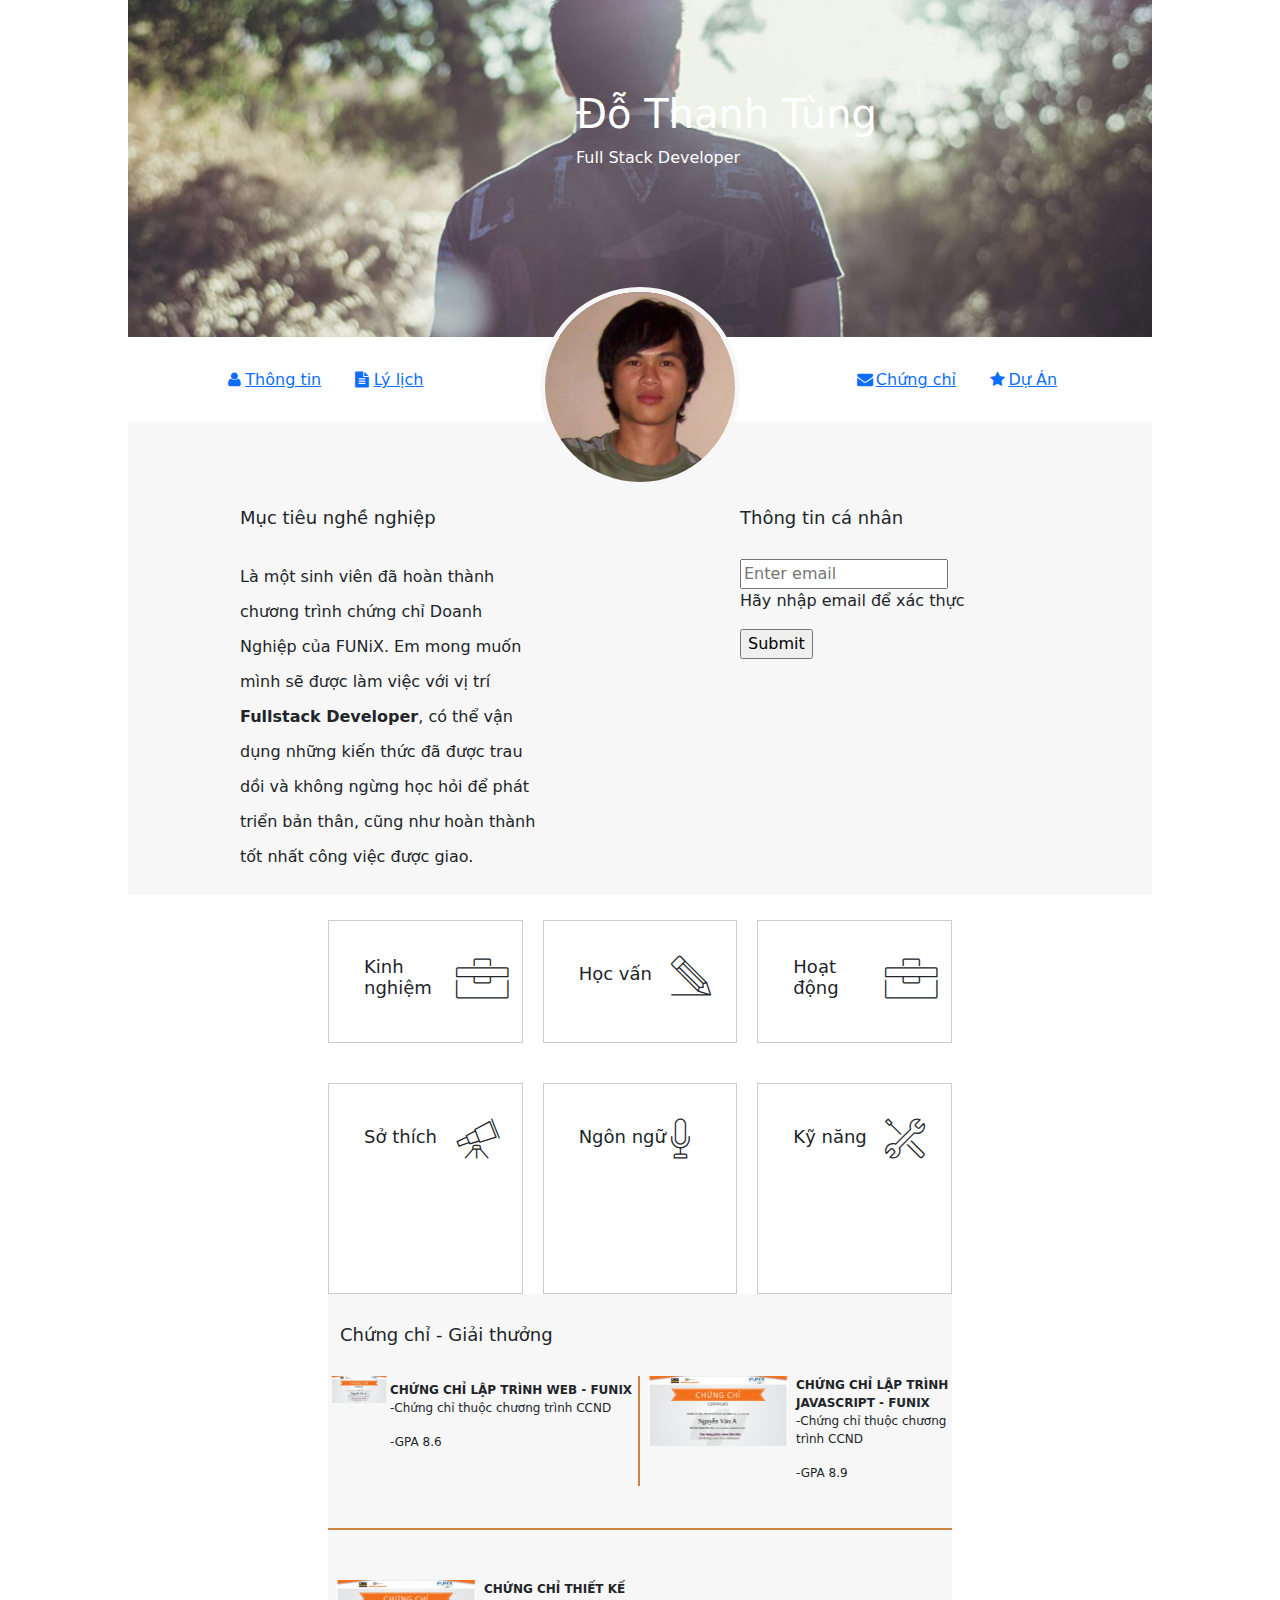
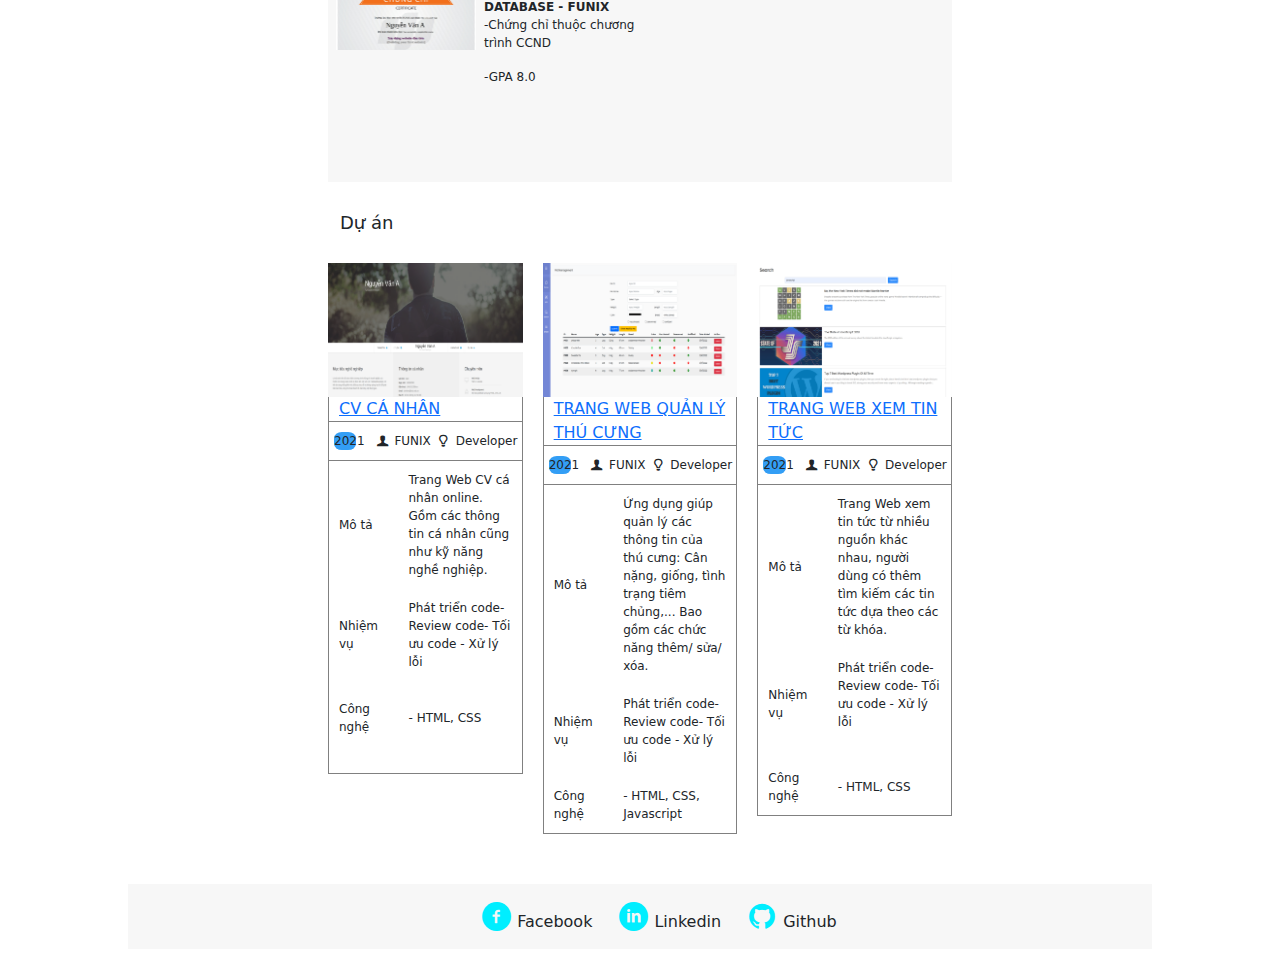
==== commit bcaa0169: "Update index.html" ====
--- a/index.html
+++ b/index.html
@@ -464,24 +464,24 @@
           <div><img src="images/project_2.png" width="100%" /></div>
           <div><img src="images/project_3.png" width="100%" /></div> -->
           <div>
-            <a href="/digital-cv.html"
+            <a href="../digital-cv.html"
               ><img src="images/project_1.png" width="100%"
             /></a>
           </div>
           <div>
-            <a href="/digital-cv.html"
+            <a href="../digital-cv.html"
               ><img src="images/project_2.png" width="100%"
             /></a>
           </div>
           <div>
-            <a href="/digital-cv.html"
+            <a href="../digital-cv.html"
               ><img src="images/project_3.png" width="100%"
             /></a>
           </div>
           <div>
             <!-- <div class="proConTitle">CV CÁ NHÂN</div> -->
             <div class="proConTitle">
-              <a href="/digital-cv.html">CV CÁ NHÂN</a>
+              <a href="../digital-cv.html">CV CÁ NHÂN</a>
             </div>
             <div class="proContent">
               <div id="shousai">2021</div>
@@ -518,7 +518,7 @@
           <div>
             <!-- <div class="proConTitle">TRANG WEB QUẢN LÝ THÚ CƯNG</div> -->
             <div class="proConTitle">
-              <a href="/digital-cv.html">TRANG WEB QUẢN LÝ THÚ CƯNG</a>
+              <a href="../digital-cv.html">TRANG WEB QUẢN LÝ THÚ CƯNG</a>
             </div>
             <div class="proContent">
               <div id="shousai">2021</div>
@@ -553,7 +553,7 @@
           <div>
             <!-- <div class="proConTitle">TRANG WEB XEM TIN TỨC</div> -->
             <div class="proConTitle">
-              <a href="/digital-cv.html">TRANG WEB XEM TIN TỨC</a>
+              <a href="../digital-cv.html">TRANG WEB XEM TIN TỨC</a>
             </div>
             <div class="proContent">
               <div id="shousai">2021</div>
